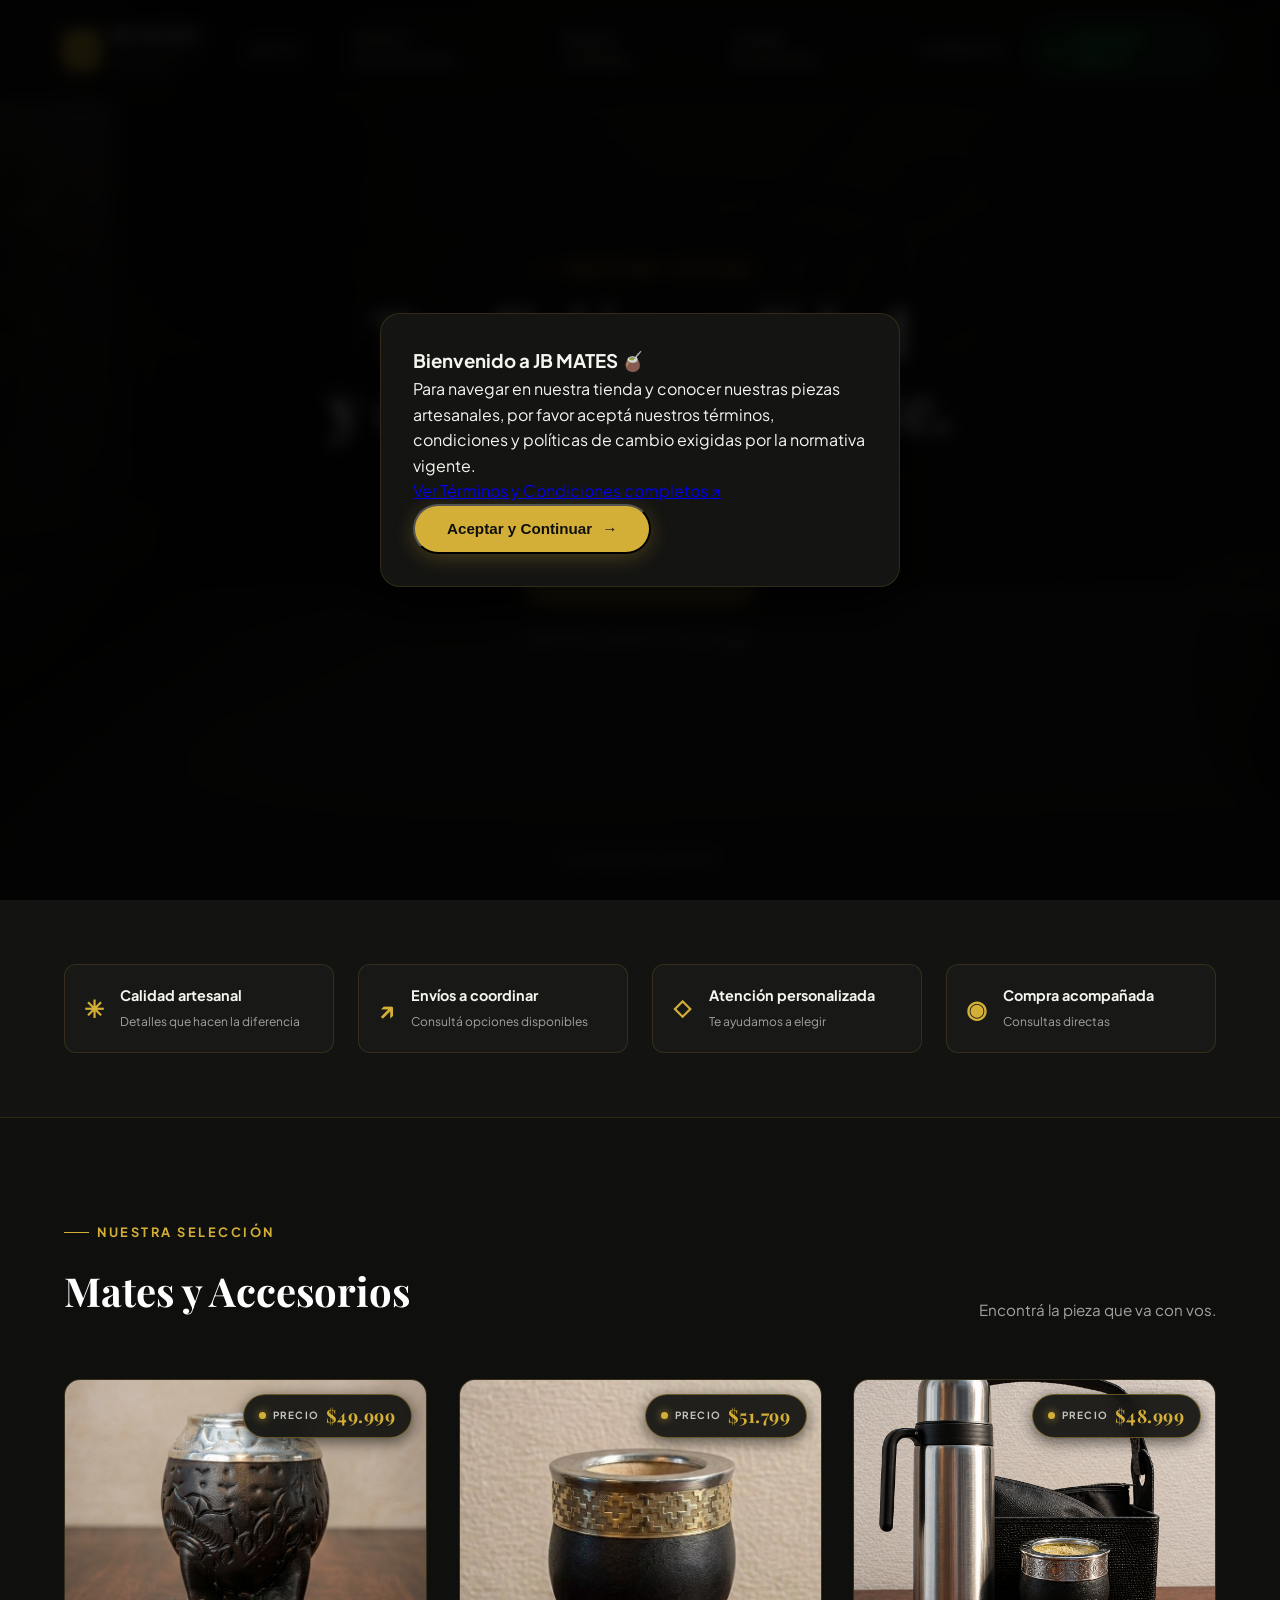
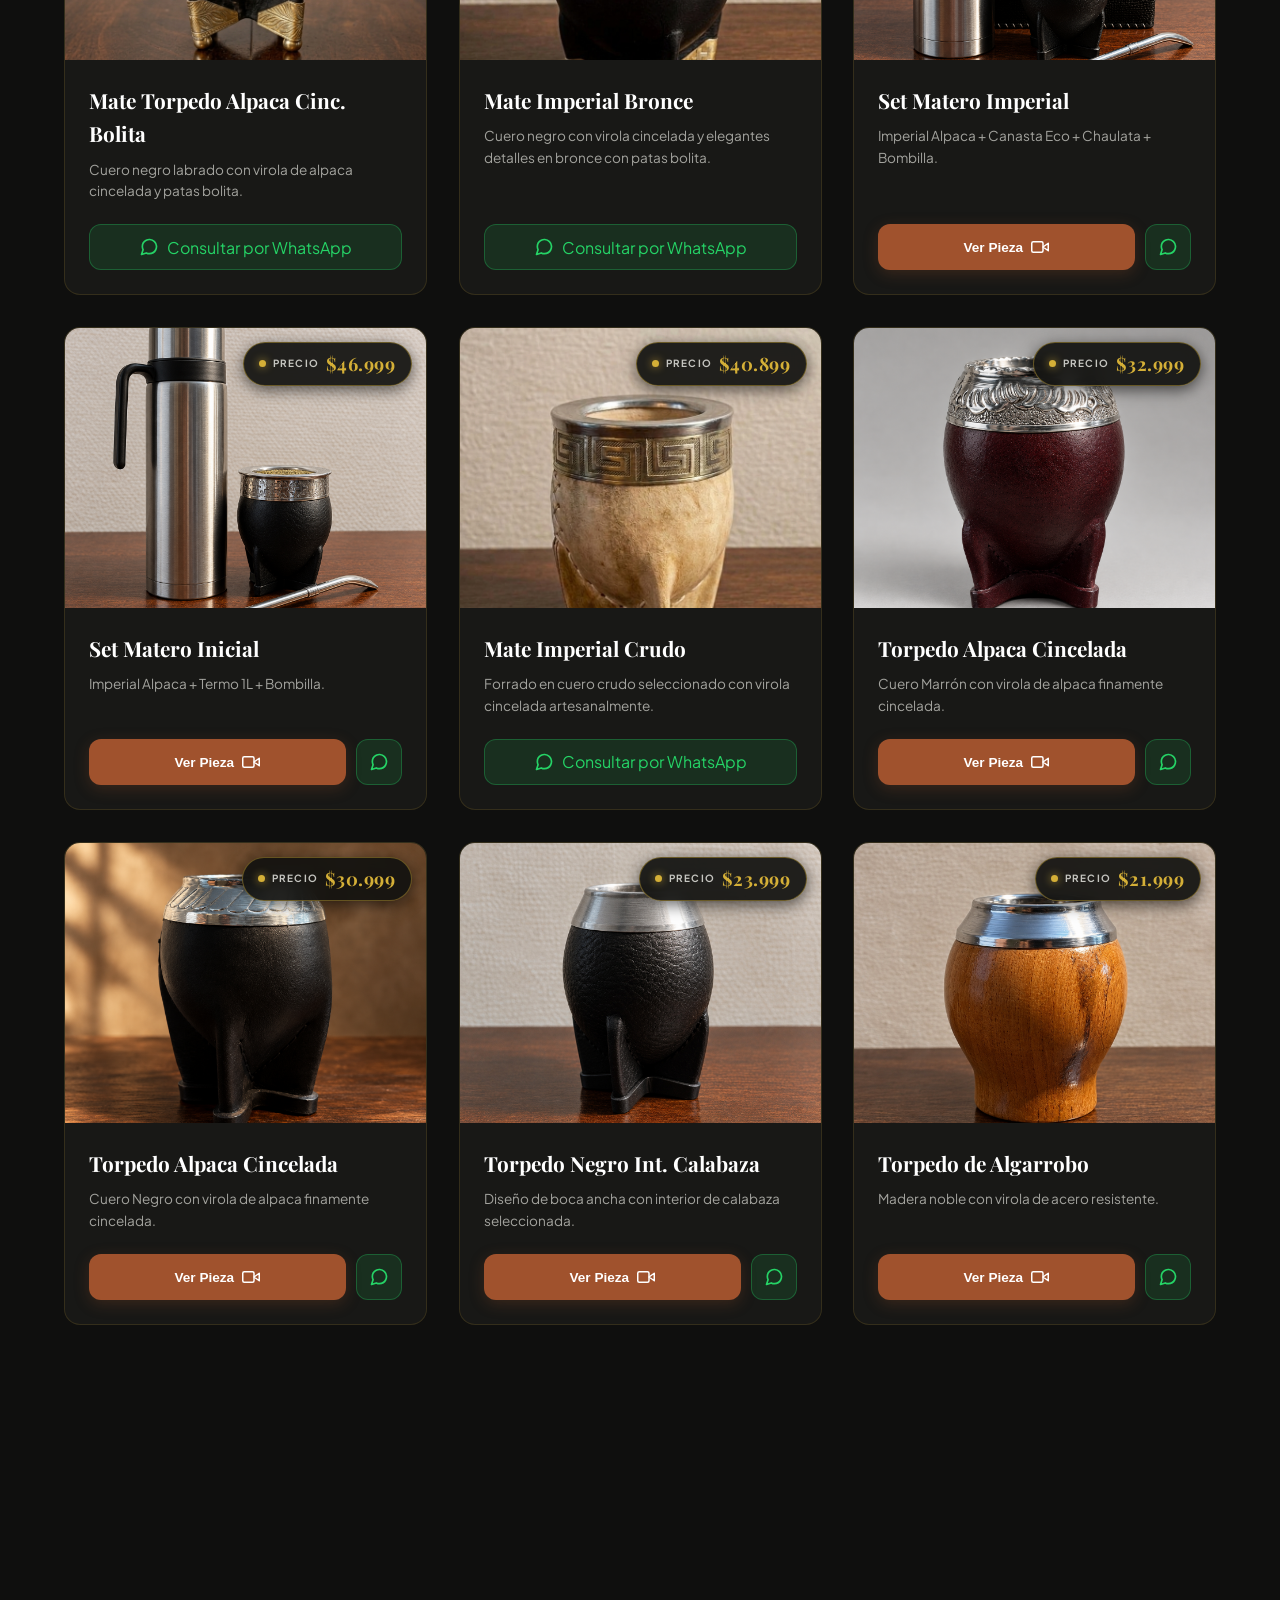
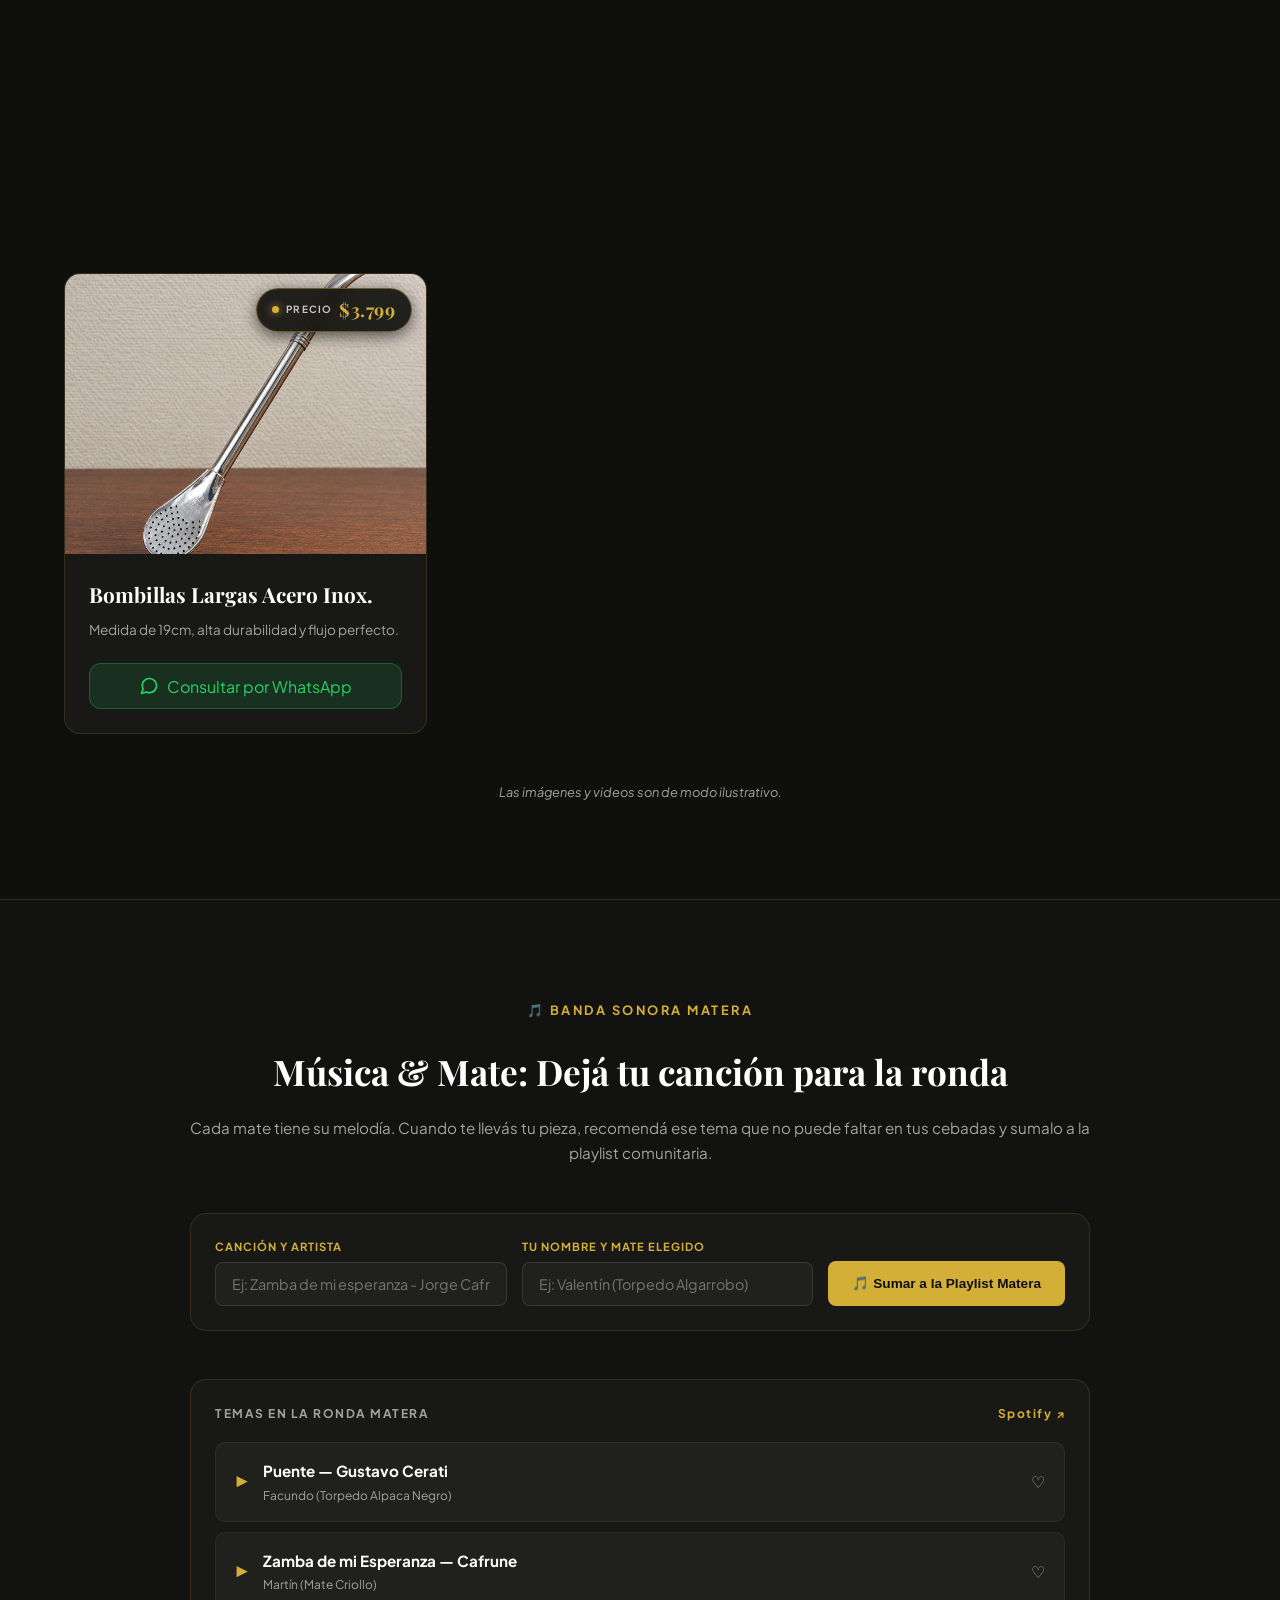
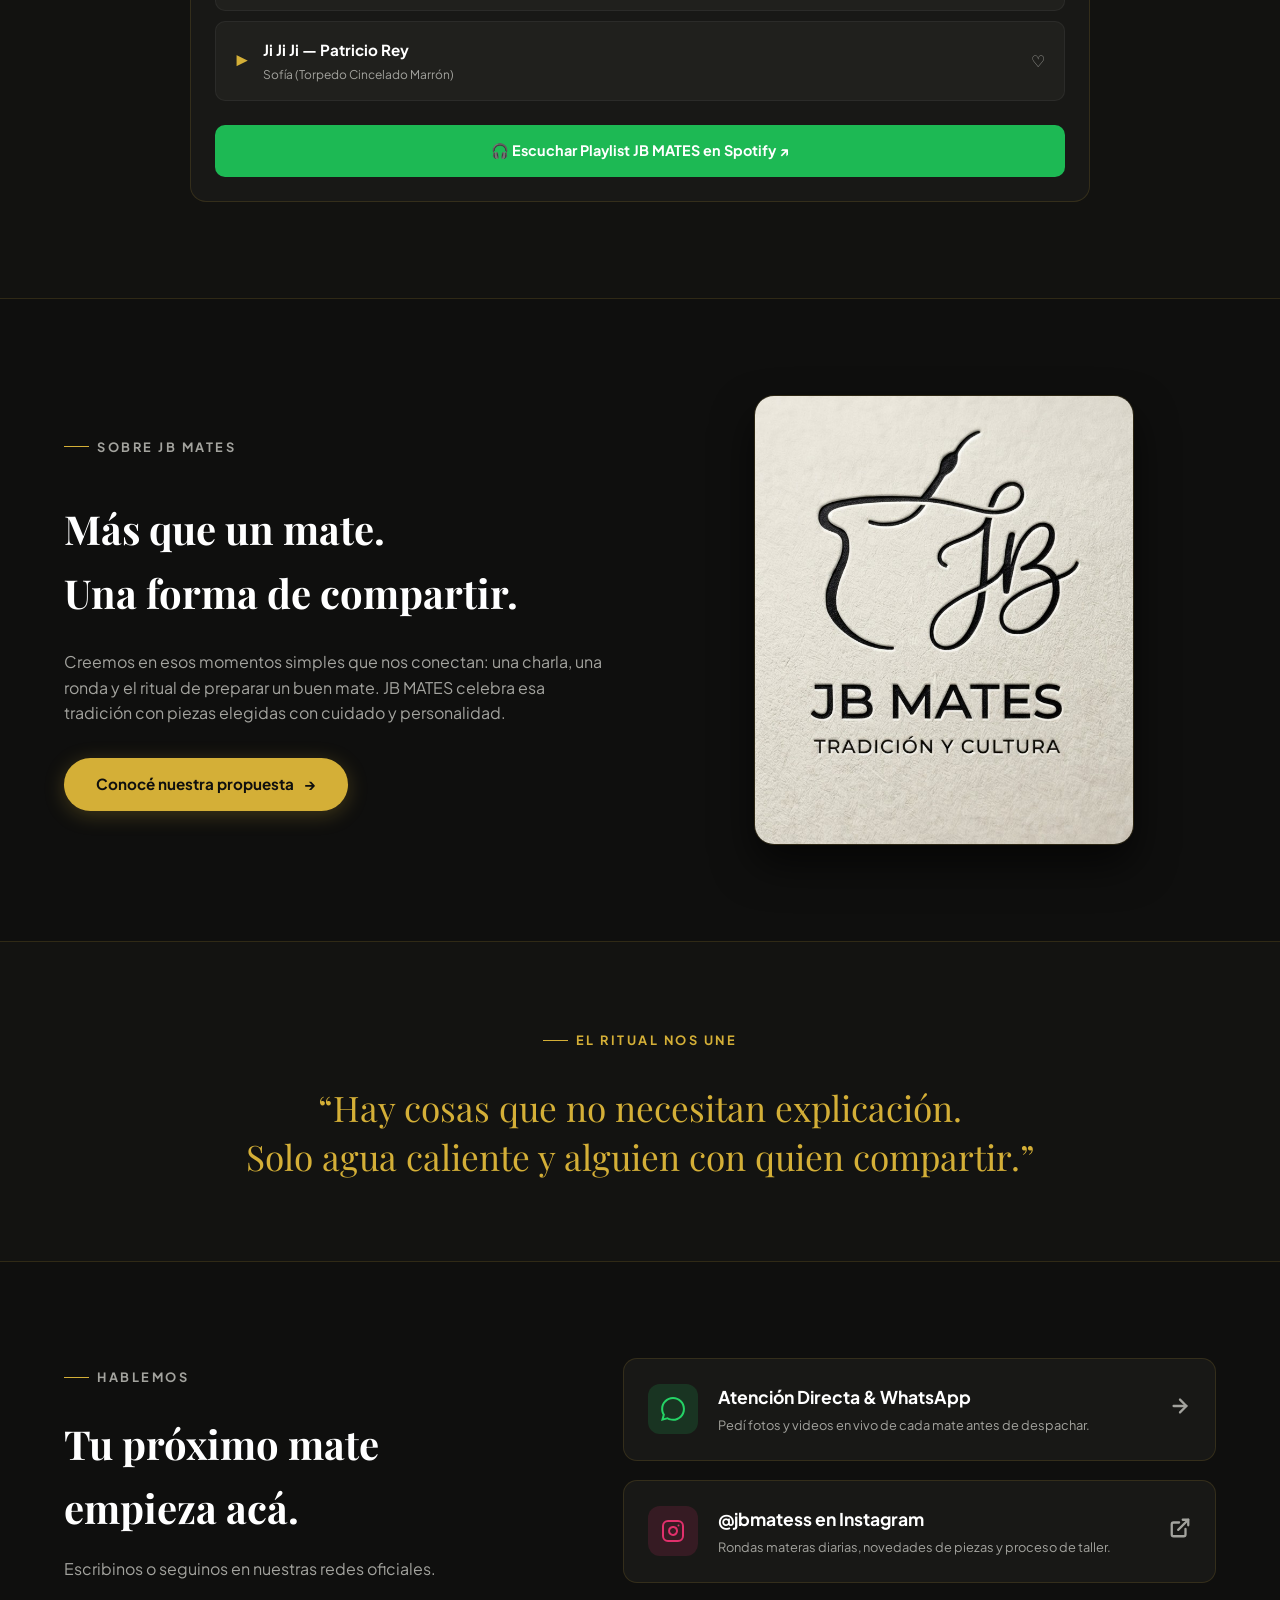
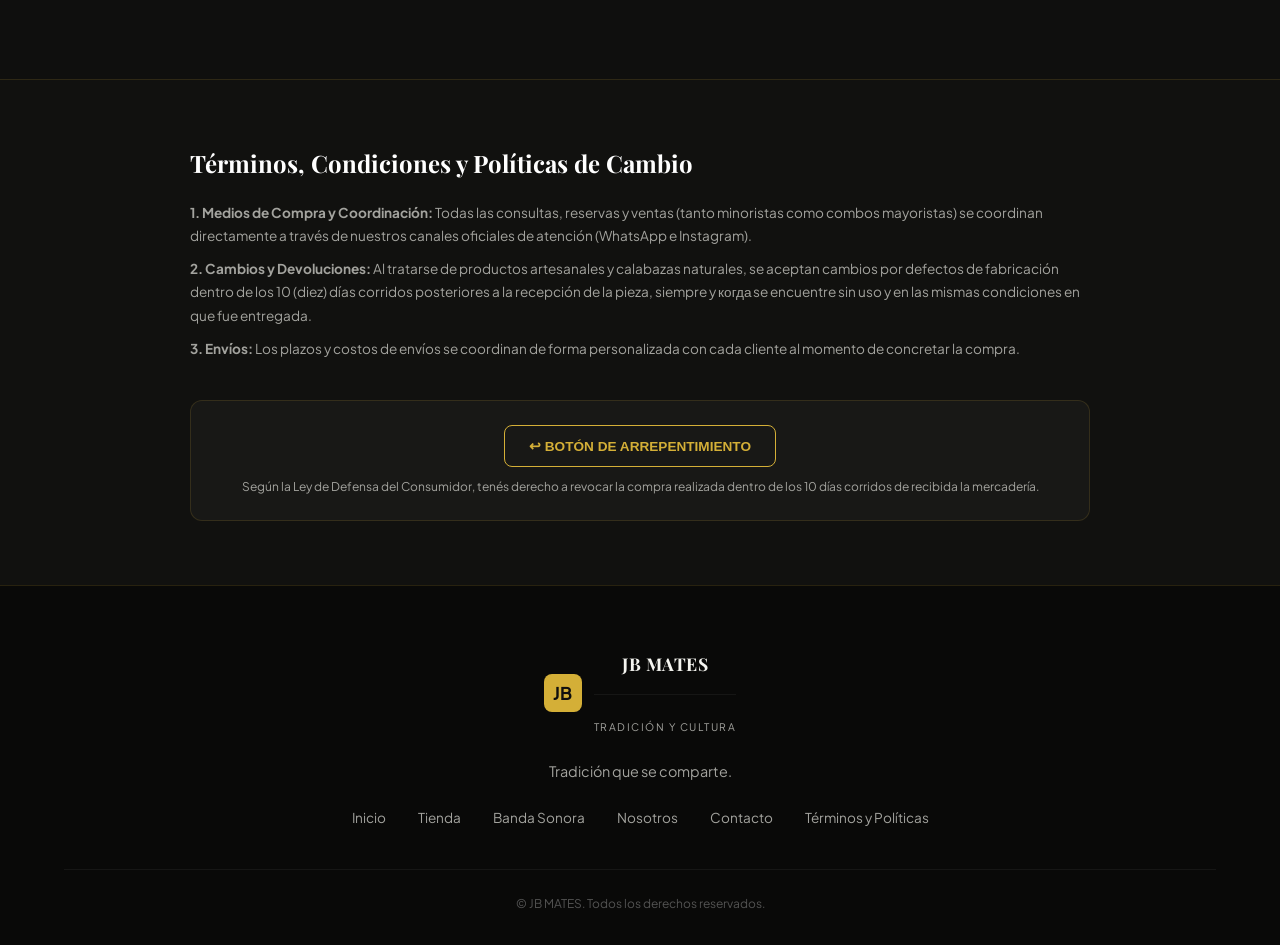
==== index.html @ 2e02fea5 "index.html" ====
<!DOCTYPE html>
<html lang="es">
<head>
  <meta charset="UTF-8">
  <meta name="viewport" content="width=device-width, initial-scale=1.0">
  <title>JB MATES | Tradición y Cultura</title>
  
  <!-- Fuentes Google -->
  <link rel="preconnect" href="https://fonts.googleapis.com">
  <link rel="preconnect" href="https://fonts.gstatic.com" crossorigin>
  <link href="https://fonts.googleapis.com/css2?family=Plus+Jakarta+Sans:wght@400;500;600;700&family=Playfair+Display:ital,wght@0,600;0,700;1,400&display=swap" rel="stylesheet">
  
  <!-- Estilos CSS -->
  <link rel="stylesheet" href="styles.css">
</head>
<body>

  <!-- POPUP DE TÉRMINOS Y CONDICIONES (PRIMERA VISITA) -->
  <div id="modalTerminosGlobal" class="terminos-overlay">
    <div class="terminos-modal-box">
      <h3>Bienvenido a JB MATES 🧉</h3>
      <p>Para navegar en nuestra tienda y conocer nuestras piezas artesanales, por favor aceptá nuestros términos, condiciones y políticas de cambio exigidas por la normativa vigente.</p>
      
      <div class="terminos-links-mini">
        <a href="#terminos" onclick="cerrarTerminosGlobal()">Ver Términos y Condiciones completos ↗</a>
      </div>

      <button type="button" class="btn-primary btn-aceptar-legal" onclick="aceptarTerminosGlobal()">
        Aceptar y Continuar <span>→</span>
      </button>
    </div>
  </div>

  <!-- Encabezado / Navegación Estilo Premium -->
  <header>
    <a href="#inicio" class="logo" aria-label="JB MATES, inicio">
      <span class="badge">JB</span>
      <span class="brand-info">
        <strong>JB MATES</strong>
        <small>TRADICIÓN Y CULTURA</small>
      </span>
    </a>
    
    <nav class="nav-menu">
      <a href="#inicio" class="nav-item">
        <span>INICIO</span>
        <svg class="bombilla-nav" viewBox="0 0 24 24" width="16" height="16" fill="none" stroke="currentColor" stroke-width="2" stroke-linecap="round" stroke-linejoin="round"><path d="M2 12h16"></path><path d="M18 9l3 3-3 3"></path><path d="M6 15c0 1.5 1 2.5 2.5 2.5h3c1.5 0 2.5-1 2.5-2.5V9H6v6z"></path></svg>
      </a>
      <a href="#tienda" class="nav-item">
        <span>MATES Y ACCESORIOS</span>
        <svg class="bombilla-nav" viewBox="0 0 24 24" width="16" height="16" fill="none" stroke="currentColor" stroke-width="2" stroke-linecap="round" stroke-linejoin="round"><path d="M2 12h16"></path><path d="M18 9l3 3-3 3"></path><path d="M6 15c0 1.5 1 2.5 2.5 2.5h3c1.5 0 2.5-1 2.5-2.5V9H6v6z"></path></svg>
      </a>
      <a href="#musica" class="nav-item">
        <span>BANDA SONORA</span>
        <svg class="bombilla-nav" viewBox="0 0 24 24" width="16" height="16" fill="none" stroke="currentColor" stroke-width="2" stroke-linecap="round" stroke-linejoin="round"><path d="M2 12h16"></path><path d="M18 9l3 3-3 3"></path><path d="M6 15c0 1.5 1 2.5 2.5 2.5h3c1.5 0 2.5-1 2.5-2.5V9H6v6z"></path></svg>
      </a>
      <a href="#nosotros" class="nav-item">
        <span>SOBRE NOSOTROS</span>
        <svg class="bombilla-nav" viewBox="0 0 24 24" width="16" height="16" fill="none" stroke="currentColor" stroke-width="2" stroke-linecap="round" stroke-linejoin="round"><path d="M2 12h16"></path><path d="M18 9l3 3-3 3"></path><path d="M6 15c0 1.5 1 2.5 2.5 2.5h3c1.5 0 2.5-1 2.5-2.5V9H6v6z"></path></svg>
      </a>
      <a href="#contacto" class="nav-item">
        <span>CONTACTO</span>
        <svg class="bombilla-nav" viewBox="0 0 24 24" width="16" height="16" fill="none" stroke="currentColor" stroke-width="2" stroke-linecap="round" stroke-linejoin="round"><path d="M2 12h16"></path><path d="M18 9l3 3-3 3"></path><path d="M6 15c0 1.5 1 2.5 2.5 2.5h3c1.5 0 2.5-1 2.5-2.5V9H6v6z"></path></svg>
      </a>
    </nav>
    
    <!-- Botón WhatsApp Directo en Header -->
    <a href="https://wa.me/5493547639421?text=Hola!%20Quiero%20consultar%20sobre%20los%20mates%20y%20accesorios" target="_blank" rel="noopener" class="btn-header-wsp">
      <svg width="18" height="18" viewBox="0 0 24 24" fill="currentColor"><path d="M.057 24l1.687-6.163c-1.041-1.804-1.588-3.849-1.587-5.946.003-6.556 5.338-11.891 11.893-11.891 3.181.001 6.167 1.24 8.413 3.488 2.245 2.248 3.481 5.236 3.48 8.414-.003 6.557-5.338 11.892-11.893 11.892-1.99-.001-3.951-.5-5.688-1.448l-6.305 1.654zm6.597-3.807c1.676.995 3.276 1.591 5.392 1.592 5.448 0 9.886-4.434 9.889-9.885.002-5.462-4.415-9.89-9.881-9.892-5.452 0-9.887 4.434-9.889 9.884-.001 2.225.651 3.891 1.746 5.634l-.999 3.648 3.742-.981z"/></svg>
      <span>WHATSAPP DIRECTO</span>
    </a>
  </header>

  <main>
    <!-- Seccion Hero -->
    <section id="inicio" class="hero">
      <div class="hero-bg-wrapper">
        <img src="hero-bg.jpg" alt="JB Mates artesanal" class="hero-img-hd" decoding="async">
      </div>
      <div class="hero-overlay" aria-hidden="true"></div>
      
      <div class="hero-content">
        <p class="tagline"><span></span> TRADICIÓN Y CULTURA</p>
        <h1>Tradición, calidad<br>y estilo en cada mate.</h1>
        <p class="description">Piezas con carácter, inspiradas en nuestras raíces y hechas para acompañar tus mejores momentos.</p>
        <div class="hero-buttons">
          <a href="#tienda" class="btn-primary">Descubrir productos <span>→</span></a>
        </div>
        <p class="sub-quote">Una pausa. Una tradición. Un mate.</p>
      </div>

      <a href="#tienda" class="scroll-indicator">
        <span></span> Deslizá para descubrir
      </a>
    </section>

    <!-- Beneficios -->
    <section class="benefits" aria-label="Beneficios">
      <article>
        <b>✳</b>
        <div>
          <strong>Calidad artesanal</strong>
          <small>Detalles que hacen la diferencia</small>
        </div>
      </article>
      <article>
        <b>↗</b>
        <div>
          <strong>Envíos a coordinar</strong>
          <small>Consultá opciones disponibles</small>
        </div>
      </article>
      <article>
        <b>◇</b>
        <div>
          <strong>Atención personalizada</strong>
          <small>Te ayudamos a elegir</small>
        </div>
      </article>
      <article>
        <b>◉</b>
        <div>
          <strong>Compra acompañada</strong>
          <small>Consultas directas</small>
        </div>
      </article>
    </section>

    <!-- Sección Tienda -->
    <section id="tienda" class="products-section">
      <div class="section-header">
        <div>
          <p class="tagline"><span></span> NUESTRA SELECCIÓN</p>
          <h2>Mates y Accesorios</h2>
        </div>
        <p class="subtitle">Encontrá la pieza que va con vos.</p>
      </div>

      <div class="product-grid">

        <!-- 1. MATE TORPEDO ALPACA CINC. BOLITA ($49.999) -->
        <article class="card">
          <div class="card-img-container">
            <img src="torpedo alpaca cinc bolita.jpg" alt="Mate Torpedo Alpaca Cinc. Bolita" loading="lazy">
            <div class="price-pill-badge">
              <span class="price-dot"></span>
              <span class="price-txt-lbl">PRECIO</span>
              <span class="price-txt-val">$49.999</span>
            </div>
          </div>
          <div class="card-body">
            <h3>Mate Torpedo Alpaca Cinc. Bolita</h3>
            <p>Cuero negro labrado con virola de alpaca cincelada y patas bolita.</p>
            <div class="product-actions">
              <a href="https://wa.me/5493547639421?text=Hola!%20Me%20interesa%20el%20Mate%20Torpedo%20Alpaca%20Cinc.%20Bolita" target="_blank" rel="noopener" class="btn-wsp-square btn-wsp-full" aria-label="Consultar por WhatsApp">
                <svg width="20" height="20" viewBox="0 0 24 24" fill="none" stroke="currentColor" stroke-width="2" stroke-linecap="round" stroke-linejoin="round" style="margin-right: 8px;"><path d="M21 11.5a8.38 8.38 0 0 1-.9 3.8 8.5 8.5 0 0 1-7.6 4.7 8.38 8.38 0 0 1-3.8-.9L3 21l1.9-5.7a8.38 8.38 0 0 1-.9-3.8 8.5 8.5 0 0 1 4.7-7.6 8.38 8.38 0 0 1 3.8-.9h.5a8.48 8.48 0 0 1 8 8v.5z"></path></svg>
                <span>Consultar por WhatsApp</span>
              </a>
            </div>
          </div>
        </article>

        <!-- 2. MATE IMPERIAL BRONCE ($51.799) -->
        <article class="card">
          <div class="card-img-container">
            <img src="imperial bronce bolita.jpg" alt="Mate Imperial Bronce" loading="lazy">
            <div class="price-pill-badge">
              <span class="price-dot"></span>
              <span class="price-txt-lbl">PRECIO</span>
              <span class="price-txt-val">$51.799</span>
            </div>
          </div>
          <div class="card-body">
            <h3>Mate Imperial Bronce</h3>
            <p>Cuero negro con virola cincelada y elegantes detalles en bronce con patas bolita.</p>
            <div class="product-actions">
              <a href="https://wa.me/5493547639421?text=Hola!%20Me%20interesa%20el%20Mate%20Imperial%20Bronce" target="_blank" rel="noopener" class="btn-wsp-square btn-wsp-full" aria-label="Consultar por WhatsApp">
                <svg width="20" height="20" viewBox="0 0 24 24" fill="none" stroke="currentColor" stroke-width="2" stroke-linecap="round" stroke-linejoin="round" style="margin-right: 8px;"><path d="M21 11.5a8.38 8.38 0 0 1-.9 3.8 8.5 8.5 0 0 1-7.6 4.7 8.38 8.38 0 0 1-3.8-.9L3 21l1.9-5.7a8.38 8.38 0 0 1-.9-3.8 8.5 8.5 0 0 1 4.7-7.6 8.38 8.38 0 0 1 3.8-.9h.5a8.48 8.48 0 0 1 8 8v.5z"></path></svg>
                <span>Consultar por WhatsApp</span>
              </a>
            </div>
          </div>
        </article>

        <!-- 3. SET MATERO IMPERIAL ($48.999) -->
        <article class="card">
          <div class="card-img-container">
            <img src="combo imperial.png" alt="Set Matero Imperial" loading="lazy">
            <div class="price-pill-badge">
              <span class="price-dot"></span>
              <span class="price-txt-lbl">PRECIO</span>
              <span class="price-txt-val">$48.999</span>
            </div>
          </div>
          <div class="card-body">
            <h3>Set Matero Imperial</h3>
            <p>Imperial Alpaca + Canasta Eco + Chaulata + Bombilla.</p>
            <div class="product-actions">
              <button type="button" class="btn-ver-pieza" onclick="abrirModalDetalle('Set Matero Imperial', 'imperial comn.mp4', 'Set Matero Imperial', 'Termo Acero Inox 1L: Doble capa térmica con manija.|Mate Imperial: Virola de alpaca cincelada a mano con base 4 patas.|Canasta Matera: Cuero ecológico negro reforzado con costuras dobles.|Chaulata + Bombilla: Yerbera técnica impermeable + Pico de Loro alpaca.', '59000', '48.999', '10.001')">
                <span>Ver Pieza</span>
                <svg width="18" height="18" viewBox="0 0 24 24" fill="none" stroke="currentColor" stroke-width="2" stroke-linecap="round" stroke-linejoin="round"><polygon points="23 7 16 12 23 17 23 7"></polygon><rect x="1" y="5" width="15" height="14" rx="2" ry="2"></rect></svg>
              </button>
              <a href="https://wa.me/5493547639421?text=Hola!%20Me%20interesa%20el%20Set%20Matero%20Imperial" target="_blank" rel="noopener" class="btn-wsp-square" aria-label="Consultar por WhatsApp">
                <svg width="20" height="20" viewBox="0 0 24 24" fill="none" stroke="currentColor" stroke-width="2" stroke-linecap="round" stroke-linejoin="round"><path d="M21 11.5a8.38 8.38 0 0 1-.9 3.8 8.5 8.5 0 0 1-7.6 4.7 8.38 8.38 0 0 1-3.8-.9L3 21l1.9-5.7a8.38 8.38 0 0 1-.9-3.8 8.5 8.5 0 0 1 4.7-7.6 8.38 8.38 0 0 1 3.8-.9h.5a8.48 8.48 0 0 1 8 8v.5z"></path></svg>
              </a>
            </div>
          </div>
        </article>

        <!-- 4. SET MATERO INICIAL ($46.999) -->
        <article class="card">
          <div class="card-img-container">
            <img src="combo base.png" alt="Set Matero Inicial" loading="lazy">
            <div class="price-pill-badge">
              <span class="price-dot"></span>
              <span class="price-txt-lbl">PRECIO</span>
              <span class="price-txt-val">$46.999</span>
            </div>
          </div>
          <div class="card-body">
            <h3>Set Matero Inicial</h3>
            <p>Imperial Alpaca + Termo 1L + Bombilla.</p>
            <div class="product-actions">
              <button type="button" class="btn-ver-pieza" onclick="abrirModalDetalle('Set Matero Inicial', 'imperial base.mp4', 'Set Matero Inicial', 'Termo Acero Inox 1L: Doble capa térmica con manija.|Mate Imperial: Virola de alpaca con base reforzada.|Bombilla: Pico de Loro de acero inoxidable.', '55000', '46.999', '8.001')">
                <span>Ver Pieza</span>
                <svg width="18" height="18" viewBox="0 0 24 24" fill="none" stroke="currentColor" stroke-width="2" stroke-linecap="round" stroke-linejoin="round"><polygon points="23 7 16 12 23 17 23 7"></polygon><rect x="1" y="5" width="15" height="14" rx="2" ry="2"></rect></svg>
              </button>
              <a href="https://wa.me/5493547639421?text=Hola!%20Me%20interesa%20el%20Set%20Matero%20Inicial" target="_blank" rel="noopener" class="btn-wsp-square" aria-label="Consultar por WhatsApp">
                <svg width="20" height="20" viewBox="0 0 24 24" fill="none" stroke="currentColor" stroke-width="2" stroke-linecap="round" stroke-linejoin="round"><path d="M21 11.5a8.38 8.38 0 0 1-.9 3.8 8.5 8.5 0 0 1-7.6 4.7 8.38 8.38 0 0 1-3.8-.9L3 21l1.9-5.7a8.38 8.38 0 0 1-.9-3.8 8.5 8.5 0 0 1 4.7-7.6 8.38 8.38 0 0 1 3.8-.9h.5a8.48 8.48 0 0 1 8 8v.5z"></path></svg>
              </a>
            </div>
          </div>
        </article>

        <!-- 5. MATE IMPERIAL CRUDO ($40.899) -->
        <article class="card">
          <div class="card-img-container">
            <img src="imperial crudo.jpg" alt="Mate Imperial Crudo" loading="lazy">
            <div class="price-pill-badge">
              <span class="price-dot"></span>
              <span class="price-txt-lbl">PRECIO</span>
              <span class="price-txt-val">$40.899</span>
            </div>
          </div>
          <div class="card-body">
            <h3>Mate Imperial Crudo</h3>
            <p>Forrado en cuero crudo seleccionado con virola cincelada artesanalmente.</p>
            <div class="product-actions">
              <a href="https://wa.me/5493547639421?text=Hola!%20Me%20interesa%20el%20Mate%20Imperial%20Crudo" target="_blank" rel="noopener" class="btn-wsp-square btn-wsp-full" aria-label="Consultar por WhatsApp">
                <svg width="20" height="20" viewBox="0 0 24 24" fill="none" stroke="currentColor" stroke-width="2" stroke-linecap="round" stroke-linejoin="round" style="margin-right: 8px;"><path d="M21 11.5a8.38 8.38 0 0 1-.9 3.8 8.5 8.5 0 0 1-7.6 4.7 8.38 8.38 0 0 1-3.8-.9L3 21l1.9-5.7a8.38 8.38 0 0 1-.9-3.8 8.5 8.5 0 0 1 4.7-7.6 8.38 8.38 0 0 1 3.8-.9h.5a8.48 8.48 0 0 1 8 8v.5z"></path></svg>
                <span>Consultar por WhatsApp</span>
              </a>
            </div>
          </div>
        </article>

        <!-- 6. TORPEDO ALPACA CINCELADA MARRON ($32.999) -->
        <article class="card">
          <div class="card-img-container">
            <img src="borravino cincelado.png" alt="Torpedo Alpaca Cincelada Marron" loading="lazy">
            <div class="price-pill-badge">
              <span class="price-dot"></span>
              <span class="price-txt-lbl">PRECIO</span>
              <span class="price-txt-val">$32.999</span>
            </div>
          </div>
          <div class="card-body">
            <h3>Torpedo Alpaca Cincelada</h3>
            <p>Cuero Marrón con virola de alpaca finamente cincelada.</p>
            <div class="product-actions">
              <button type="button" class="btn-ver-pieza" onclick="abrirModalDetalle('Torpedo Alpaca Cincelada Marron', 'borravino alpaca cincelada.mp4', 'Torpedo Alpaca Cincelada Marrón', 'Mate Torpedo: Calabaza gruesa seleccionada.|Virola de Alpaca: Cincelada a mano.|Cuero: Forrado vacuno en tono marrón clásico.', '38000', '32.999', '5.001')">
                <span>Ver Pieza</span>
                <svg width="18" height="18" viewBox="0 0 24 24" fill="none" stroke="currentColor" stroke-width="2" stroke-linecap="round" stroke-linejoin="round"><polygon points="23 7 16 12 23 17 23 7"></polygon><rect x="1" y="5" width="15" height="14" rx="2" ry="2"></rect></svg>
              </button>
              <a href="https://wa.me/5493547639421?text=Hola!%20Me%20interesa%20el%20Torpedo%20Alpaca%20Cincelada%20Marron" target="_blank" rel="noopener" class="btn-wsp-square" aria-label="Consultar por WhatsApp">
                <svg width="20" height="20" viewBox="0 0 24 24" fill="none" stroke="currentColor" stroke-width="2" stroke-linecap="round" stroke-linejoin="round"><path d="M21 11.5a8.38 8.38 0 0 1-.9 3.8 8.5 8.5 0 0 1-7.6 4.7 8.38 8.38 0 0 1-3.8-.9L3 21l1.9-5.7a8.38 8.38 0 0 1-.9-3.8 8.5 8.5 0 0 1 4.7-7.6 8.38 8.38 0 0 1 3.8-.9h.5a8.48 8.48 0 0 1 8 8v.5z"></path></svg>
              </a>
            </div>
          </div>
        </article>

        <!-- 7. TORPEDO ALPACA CINCELADA NEGRO ($30.999) -->
        <article class="card">
          <div class="card-img-container">
            <img src="torpedo alpaca cincelada.png" alt="Torpedo Alpaca Cincelada Negro" loading="lazy">
            <div class="price-pill-badge">
              <span class="price-dot"></span>
              <span class="price-txt-lbl">PRECIO</span>
              <span class="price-txt-val">$30.999</span>
            </div>
          </div>
          <div class="card-body">
            <h3>Torpedo Alpaca Cincelada</h3>
            <p>Cuero Negro con virola de alpaca finamente cincelada.</p>
            <div class="product-actions">
              <button type="button" class="btn-ver-pieza" onclick="abrirModalDetalle('Torpedo Alpaca Cincelada', 'torpedo alpaca cincelada.mp4', 'Torpedo Alpaca Cincelada Negro', 'Mate Torpedo: Calabaza gruesa seleccionada.|Virola de Alpaca: Cincelada a mano con diseños exclusivos.|Cuero: Forrado vacuno de primera calidad.', '36000', '30.999', '5.001')">
                <span>Ver Pieza</span>
                <svg width="18" height="18" viewBox="0 0 24 24" fill="none" stroke="currentColor" stroke-width="2" stroke-linecap="round" stroke-linejoin="round"><polygon points="23 7 16 12 23 17 23 7"></polygon><rect x="1" y="5" width="15" height="14" rx="2" ry="2"></rect></svg>
              </button>
              <a href="https://wa.me/5493547639421?text=Hola!%20Me%20interesa%20el%20Torpedo%20Alpaca%20Cincelada%20Negro" target="_blank" rel="noopener" class="btn-wsp-square" aria-label="Consultar por WhatsApp">
                <svg width="20" height="20" viewBox="0 0 24 24" fill="none" stroke="currentColor" stroke-width="2" stroke-linecap="round" stroke-linejoin="round"><path d="M21 11.5a8.38 8.38 0 0 1-.9 3.8 8.5 8.5 0 0 1-7.6 4.7 8.38 8.38 0 0 1-3.8-.9L3 21l1.9-5.7a8.38 8.38 0 0 1-.9-3.8 8.5 8.5 0 0 1 4.7-7.6 8.38 8.38 0 0 1 3.8-.9h.5a8.48 8.48 0 0 1 8 8v.5z"></path></svg>
              </a>
            </div>
          </div>
        </article>

        <!-- 8. TORPEDO NEGRO INT CALABAZA ($23.999) -->
        <article class="card">
          <div class="card-img-container">
            <img src="torpedo negro cal.png" alt="Torpedo Negro Int Calabaza" loading="lazy">
            <div class="price-pill-badge">
              <span class="price-dot"></span>
              <span class="price-txt-lbl">PRECIO</span>
              <span class="price-txt-val">$23.999</span>
            </div>
          </div>
          <div class="card-body">
            <h3>Torpedo Negro Int. Calabaza</h3>
            <p>Diseño de boca ancha con interior de calabaza seleccionada.</p>
            <div class="product-actions">
              <button type="button" class="btn-ver-pieza" onclick="abrirModalDetalle('Torpedo Negro Int. Calabaza', 'torpedo negro.mp4', 'Torpedo Negro Int. Calabaza', 'Mate Torpedo: Calabaza gruesa natural.|Virola: Acero pulido de alta resistencia.|Cuero: Negro texturado.', '29000', '23.999', '5.001')">
                <span>Ver Pieza</span>
                <svg width="18" height="18" viewBox="0 0 24 24" fill="none" stroke="currentColor" stroke-width="2" stroke-linecap="round" stroke-linejoin="round"><polygon points="23 7 16 12 23 17 23 7"></polygon><rect x="1" y="5" width="15" height="14" rx="2" ry="2"></rect></svg>
              </button>
              <a href="https://wa.me/5493547639421?text=Hola!%20Me%20interesa%20el%20Torpedo%20Negro%20Int.%20Calabaza" target="_blank" rel="noopener" class="btn-wsp-square" aria-label="Consultar por WhatsApp">
                <svg width="20" height="20" viewBox="0 0 24 24" fill="none" stroke="currentColor" stroke-width="2" stroke-linecap="round" stroke-linejoin="round"><path d="M21 11.5a8.38 8.38 0 0 1-.9 3.8 8.5 8.5 0 0 1-7.6 4.7 8.38 8.38 0 0 1-3.8-.9L3 21l1.9-5.7a8.38 8.38 0 0 1-.9-3.8 8.5 8.5 0 0 1 4.7-7.6 8.38 8.38 0 0 1 3.8-.9h.5a8.48 8.48 0 0 1 8 8v.5z"></path></svg>
              </a>
            </div>
          </div>
        </article>

        <!-- 9. TORPEDO DE ALGARROBO ($21.999) -->
        <article class="card">
          <div class="card-img-container">
            <img src="torpedo algarrobo.png" alt="Torpedo de Algarrobo" loading="lazy">
            <div class="price-pill-badge">
              <span class="price-dot"></span>
              <span class="price-txt-lbl">PRECIO</span>
              <span class="price-txt-val">$21.999</span>
            </div>
          </div>
          <div class="card-body">
            <h3>Torpedo de Algarrobo</h3>
            <p>Madera noble con virola de acero resistente.</p>
            <div class="product-actions">
              <button type="button" class="btn-ver-pieza" onclick="abrirModalDetalle('Torpedo de Algarrobo', 'torpedo algarrobo.mp4', 'Torpedo de Algarrobo', 'Madera Noble: Algarrobo estacionado.|Virola: Acero inoxidable reforzado.|Durabilidad: Indestructible y de fácil curado.', '26000', '21.999', '4.001')">
                <span>Ver Pieza</span>
                <svg width="18" height="18" viewBox="0 0 24 24" fill="none" stroke="currentColor" stroke-width="2" stroke-linecap="round" stroke-linejoin="round"><polygon points="23 7 16 12 23 17 23 7"></polygon><rect x="1" y="5" width="15" height="14" rx="2" ry="2"></rect></svg>
              </button>
              <a href="https://wa.me/5493547639421?text=Hola!%20Me%20interesa%20el%20Torpedo%20de%20Algarrobo" target="_blank" rel="noopener" class="btn-wsp-square" aria-label="Consultar por WhatsApp">
                <svg width="20" height="20" viewBox="0 0 24 24" fill="none" stroke="currentColor" stroke-width="2" stroke-linecap="round" stroke-linejoin="round"><path d="M21 11.5a8.38 8.38 0 0 1-.9 3.8 8.5 8.5 0 0 1-7.6 4.7 8.38 8.38 0 0 1-3.8-.9L3 21l1.9-5.7a8.38 8.38 0 0 1-.9-3.8 8.5 8.5 0 0 1 4.7-7.6 8.38 8.38 0 0 1 3.8-.9h.5a8.48 8.48 0 0 1 8 8v.5z"></path></svg>
              </a>
            </div>
          </div>
        </article>

        <!-- 10. CANASTA MATERA FULL CROCO ($15.999) -->
        <article class="card">
          <div class="card-img-container">
           <img src="canasta crocco.jpg" alt="Canasta Matera Full Croco" loading="lazy">
            <div class="price-pill-badge">
              <span class="price-dot"></span>
              <span class="price-txt-lbl">PRECIO</span>
              <span class="price-txt-val">$15.999</span>
            </div>
          </div>
          <div class="card-body">
            <h3>Canasta Matera Full Croco</h3>
            <p>Cuero ecológico con textura croco y costuras reforzadas.</p>
            <div class="product-actions">
              <a href="https://wa.me/5493547639421?text=Hola!%20Me%20interesa%20la%20Canasta%20Matera%20Full%20Croco" target="_blank" rel="noopener" class="btn-wsp-square btn-wsp-full" aria-label="Consultar por WhatsApp">
                <svg width="20" height="20" viewBox="0 0 24 24" fill="none" stroke="currentColor" stroke-width="2" stroke-linecap="round" stroke-linejoin="round" style="margin-right: 8px;"><path d="M21 11.5a8.38 8.38 0 0 1-.9 3.8 8.5 8.5 0 0 1-7.6 4.7 8.38 8.38 0 0 1-3.8-.9L3 21l1.9-5.7a8.38 8.38 0 0 1-.9-3.8 8.5 8.5 0 0 1 4.7-7.6 8.38 8.38 0 0 1 3.8-.9h.5a8.48 8.48 0 0 1 8 8v.5z"></path></svg>
                <span>Consultar por WhatsApp</span>
              </a>
            </div>
          </div>
        </article>

        <!-- 11. MATE CRIOLLO ($13.999) -->
        <article class="card">
          <div class="card-img-container">
            <img src="criollo.png" alt="Mate Criollo" loading="lazy">
            <div class="price-pill-badge">
              <span class="price-dot"></span>
              <span class="price-txt-lbl">PRECIO</span>
              <span class="price-txt-val">$13.999</span>
            </div>
          </div>
          <div class="card-body">
            <h3>Mate Criollo</h3>
            <p>Diseño tradicional con base Sol de Mayo.</p>
            <div class="product-actions">
              <a href="https://wa.me/5493547639421?text=Hola!%20Me%20interesa%20el%20Mate%20Criollo" target="_blank" rel="noopener" class="btn-wsp-square btn-wsp-full" aria-label="Consultar por WhatsApp">
                <svg width="20" height="20" viewBox="0 0 24 24" fill="none" stroke="currentColor" stroke-width="2" stroke-linecap="round" stroke-linejoin="round" style="margin-right: 8px;"><path d="M21 11.5a8.38 8.38 0 0 1-.9 3.8 8.5 8.5 0 0 1-7.6 4.7 8.38 8.38 0 0 1-3.8-.9L3 21l1.9-5.7a8.38 8.38 0 0 1-.9-3.8 8.5 8.5 0 0 1 4.7-7.6 8.38 8.38 0 0 1 3.8-.9h.5a8.48 8.48 0 0 1 8 8v.5z"></path></svg>
                <span>Consultar por WhatsApp</span>
              </a>
            </div>
          </div>
        </article>

        <!-- 12. CHAULATA DE TELA X2 ($6.999) -->
        <article class="card">
          <div class="card-img-container">
            <img src="yerbera y azu.png" alt="Chaulata de Tela x2" loading="lazy">
            <div class="price-pill-badge">
              <span class="price-dot"></span>
              <span class="price-txt-lbl">PRECIO</span>
              <span class="price-txt-val">$6.999</span>
            </div>
          </div>
          <div class="card-body">
            <h3>Chaulata de Tela x2</h3>
            <p>Set de Yerbero y Azucarero en tela resistente.</p>
            <div class="product-actions">
              <a href="https://wa.me/5493547639421?text=Hola!%20Me%20interesa%20la%20Chaulata%20de%20Tela%20x2" target="_blank" rel="noopener" class="btn-wsp-square btn-wsp-full" aria-label="Consultar por WhatsApp">
                <svg width="20" height="20" viewBox="0 0 24 24" fill="none" stroke="currentColor" stroke-width="2" stroke-linecap="round" stroke-linejoin="round" style="margin-right: 8px;"><path d="M21 11.5a8.38 8.38 0 0 1-.9 3.8 8.5 8.5 0 0 1-7.6 4.7 8.38 8.38 0 0 1-3.8-.9L3 21l1.9-5.7a8.38 8.38 0 0 1-.9-3.8 8.5 8.5 0 0 1 4.7-7.6 8.38 8.38 0 0 1 3.8-.9h.5a8.48 8.48 0 0 1 8 8v.5z"></path></svg>
                <span>Consultar por WhatsApp</span>
              </a>
            </div>
          </div>
        </article>

        <!-- 13. BOMBILLAS LARGAS ACERO INOXIDABLE ($3.799) -->
        <article class="card">
          <div class="card-img-container">
            <img src="bombilla.png" alt="Bombillas Largas Acero Inoxidable" loading="lazy">
            <div class="price-pill-badge">
              <span class="price-dot"></span>
              <span class="price-txt-lbl">PRECIO</span>
              <span class="price-txt-val">$3.799</span>
            </div>
          </div>
          <div class="card-body">
            <h3>Bombillas Largas Acero Inox.</h3>
            <p>Medida de 19cm, alta durabilidad y flujo perfecto.</p>
            <div class="product-actions">
              <a href="https://wa.me/5493547639421?text=Hola!%20Me%20interesan%20las%20Bombillas%20Largas%20Acero%20Inoxidable" target="_blank" rel="noopener" class="btn-wsp-square btn-wsp-full" aria-label="Consultar por WhatsApp">
                <svg width="20" height="20" viewBox="0 0 24 24" fill="none" stroke="currentColor" stroke-width="2" stroke-linecap="round" stroke-linejoin="round" style="margin-right: 8px;"><path d="M21 11.5a8.38 8.38 0 0 1-.9 3.8 8.5 8.5 0 0 1-7.6 4.7 8.38 8.38 0 0 1-3.8-.9L3 21l1.9-5.7a8.38 8.38 0 0 1-.9-3.8 8.5 8.5 0 0 1 4.7-7.6 8.38 8.38 0 0 1 3.8-.9h.5a8.48 8.48 0 0 1 8 8v.5z"></path></svg>
                <span>Consultar por WhatsApp</span>
              </a>
            </div>
          </div>
        </article>

      </div>
      <p class="disclaimer">Las imágenes y videos son de modo ilustrativo.</p>
    </section>

    <!-- SECCIÓN: MÚSICA & MATE -->
    <section id="musica" class="music-section">
      <div class="music-container">
        <div class="music-header">
          <p class="tagline">🎵 BANDA SONORA MATERA</p>
          <h2>Música & Mate: Dejá tu canción para la ronda</h2>
          <p class="music-desc">Cada mate tiene su melodía. Cuando te llevás tu pieza, recomendá ese tema que no puede faltar en tus cebadas y sumalo a la playlist comunitaria.</p>
        </div>

        <div class="music-form-box">
          <div class="input-group">
            <label>CANCIÓN Y ARTISTA</label>
            <input type="text" id="inputCancion" placeholder="Ej: Zamba de mi esperanza - Jorge Cafrune">
          </div>
          <div class="input-group">
            <label>TU NOMBRE Y MATE ELEGIDO</label>
            <input type="text" id="inputNombre" placeholder="Ej: Valentín (Torpedo Algarrobo)">
          </div>
          <button type="button" class="btn-sumar-musica" onclick="enviarCancionWsp()">
            🎵 Sumar a la Playlist Matera
          </button>
        </div>

        <div class="music-list-wrapper">
          <div class="music-list-header">
            <span>TEMAS EN LA RONDA MATERA</span>
            <a href="https://open.spotify.com/playlist/4fx0xrpNf5E94l4F2cbNip" target="_blank" rel="noopener" class="spotify-link-top">Spotify ↗</a>
          </div>

          <div class="playlist-items">
            <div class="playlist-card">
              <div class="play-icon">▶</div>
              <div class="song-info">
                <h4>Puente — Gustavo Cerati</h4>
                <p>Facundo (Torpedo Alpaca Negro)</p>
              </div>
              <div class="heart-icon">♡</div>
            </div>

            <div class="playlist-card">
              <div class="play-icon">▶</div>
              <div class="song-info">
                <h4>Zamba de mi Esperanza — Cafrune</h4>
                <p>Martín (Mate Criollo)</p>
              </div>
              <div class="heart-icon">♡</div>
            </div>

            <div class="playlist-card">
              <div class="play-icon">▶</div>
              <div class="song-info">
                <h4>Ji Ji Ji — Patricio Rey</h4>
                <p>Sofía (Torpedo Cincelado Marrón)</p>
              </div>
              <div class="heart-icon">♡</div>
            </div>
          </div>

          <a href="https://open.spotify.com/playlist/4fx0xrpNf5E94l4F2cbNip" target="_blank" rel="noopener" class="btn-spotify-bottom">
            🎧 Escuchar Playlist JB MATES en Spotify ↗
          </a>
        </div>
      </div>
    </section>

    <!-- Sección Nosotros -->
    <section id="nosotros" class="about-section">
      <div class="about-content">
        <p class="tagline"><span></span> SOBRE JB MATES</p>
        <h2>Más que un mate.<br>Una forma de compartir.</h2>
        <p>Creemos en esos momentos simples que nos conectan: una charla, una ronda y el ritual de preparar un buen mate. JB MATES celebra esa tradición con piezas elegidas con cuidado y personalidad.</p>
        <a href="#contacto" class="btn-primary">Conocé nuestra propuesta <span>→</span></a>
      </div>
      <div class="about-logo-wrapper">
        <img src="logo.jpg" alt="JB Mates Logo" class="about-logo-img">
      </div>
    </section>

    <!-- Cita / Banner -->
    <section class="quote-section">
      <p class="tagline"><span></span> EL RITUAL NOS UNE</p>
      <blockquote>“Hay cosas que no necesitan explicación.<br>Solo agua caliente y alguien con quien compartir.”</blockquote>
    </section>

    <!-- Contacto Estilo Tarjetas -->
    <section id="contacto" class="contact-section">
      <div class="contact-info">
        <p class="tagline"><span></span> HABLEMOS</p>
        <h2>Tu próximo mate<br>empieza acá.</h2>
        <p>Escribinos o seguinos en nuestras redes oficiales.</p>
      </div>

      <div class="contact-cards-container">
        <!-- Tarjeta WhatsApp -->
        <a href="https://wa.me/5493547639421" target="_blank" rel="noopener" class="contact-card card-wsp">
          <div class="card-icon icon-wsp">
            <svg width="24" height="24" viewBox="0 0 24 24" fill="currentColor">
              <path d="M.057 24l1.687-6.163c-1.041-1.804-1.588-3.849-1.587-5.946.003-6.556 5.338-11.891 11.893-11.891 3.181.001 6.167 1.24 8.413 3.488 2.245 2.248 3.481 5.236 3.48 8.414-.003 6.557-5.338 11.892-11.893 11.892-1.99-.001-3.951-.5-5.688-1.448l-6.305 1.654zm6.597-3.807c1.676.995 3.276 1.591 5.392 1.592 5.448 0 9.886-4.434 9.889-9.885.002-5.462-4.415-9.89-9.881-9.892-5.452 0-9.887 4.434-9.889 9.884-.001 2.225.651 3.891 1.746 5.634l-.999 3.648 3.742-.981z"/>
            </svg>
          </div>
          <div class="card-content">
            <h3>Atención Directa & WhatsApp</h3>
            <p>Pedí fotos y videos en vivo de cada mate antes de despachar.</p>
          </div>
          <div class="card-arrow arrow-wsp">
            <svg width="22" height="22" viewBox="0 0 24 24" fill="none" stroke="currentColor" stroke-width="2.5" stroke-linecap="round" stroke-linejoin="round">
              <line x1="5" y1="12" x2="19" y2="12"></line>
              <polyline points="12 5 19 12 12 19"></polyline>
            </svg>
          </div>
        </a>

        <!-- Tarjeta Instagram -->
        <a href="https://www.instagram.com/jbmatess?vrfl=YXVzYnFsdXhkdmVl&utm_source=qr" target="_blank" rel="noopener" class="contact-card card-ig">
          <div class="card-icon icon-ig">
            <svg width="24" height="24" viewBox="0 0 24 24" fill="none" stroke="currentColor" stroke-width="2" stroke-linecap="round" stroke-linejoin="round">
              <rect x="2" y="2" width="20" height="20" rx="5" ry="5"></rect>
              <path d="M16 11.37A4 4 0 1 1 12.63 8 4 4 0 0 1 16 11.37z"></path>
              <line x1="17.5" y1="6.5" x2="17.51" y2="6.5"></line>
            </svg>
          </div>
          <div class="card-content">
            <h3>@jbmatess en Instagram</h3>
            <p>Rondas materas diarias, novedades de piezas y proceso de taller.</p>
          </div>
          <div class="card-arrow arrow-ig">
            <svg width="22" height="22" viewBox="0 0 24 24" fill="none" stroke="currentColor" stroke-width="2.5" stroke-linecap="round" stroke-linejoin="round">
              <path d="M18 13v6a2 2 0 0 1-2 2H5a2 2 0 0 1-2-2V8a2 2 0 0 1 2-2h6"></path>
              <polyline points="15 3 21 3 21 9"></polyline>
              <line x1="10" y1="14" x2="21" y2="3"></line>
            </svg>
          </div>
        </a>
      </div>
    </section>

    <!-- SECCIÓN: TÉRMINOS Y CONDICIONES Y BOTÓN DE ARREPENTIMIENTO -->
    <section id="terminos" class="terms-section">
      <div class="terms-container">
        <h3>Términos, Condiciones y Políticas de Cambio</h3>
        <div class="terms-content">
          <p><strong>1. Medios de Compra y Coordinación:</strong> Todas las consultas, reservas y ventas (tanto minoristas como combos mayoristas) se coordinan directamente a través de nuestros canales oficiales de atención (WhatsApp e Instagram).</p>
          <p><strong>2. Cambios y Devoluciones:</strong> Al tratarse de productos artesanales y calabazas naturales, se aceptan cambios por defectos de fabricación dentro de los 10 (diez) días corridos posteriores a la recepción de la pieza, siempre y когда se encuentre sin uso y en las mismas condiciones en que fue entregada.</p>
          <p><strong>3. Envíos:</strong> Los plazos y costos de envíos se coordinan de forma personalizada con cada cliente al momento de concretar la compra.</p>
        </div>

        <!-- BOTÓN DE ARREPENTIMIENTO -->
        <div class="arrepentimiento-wrapper">
          <button type="button" class="btn-arrepentimiento" onclick="abrirModalArrepentimiento()">
            ↩ BOTÓN DE ARREPENTIMIENTO
          </button>
          <p class="arrepentimiento-info">Según la Ley de Defensa del Consumidor, tenés derecho a revocar la compra realizada dentro de los 10 días corridos de recibida la mercadería.</p>
        </div>
      </div>
    </section>
  </main>

  <!-- Pie de página -->
  <footer>
    <a href="#inicio" class="logo">
      <span class="badge">JB</span>
      <span class="brand-info">
        <strong>JB MATES</strong>
        <small>TRADICIÓN Y CULTURA</small>
      </span>
    </a>
    <p>Tradición que se comparte.</p>
    <nav>
      <a href="#inicio">Inicio</a>
      <a href="#tienda">Tienda</a>
      <a href="#musica">Banda Sonora</a>
      <a href="#nosotros">Nosotros</a>
      <a href="#contacto">Contacto</a>
      <a href="#terminos">Términos y Políticas</a>
    </nav>
    <small>© JB MATES. Todos los derechos reservados.</small>
  </footer>

  <!-- MODAL DE DETALLE DE PRODUCTO CON REPRODUCTOR DE VIDEO AUTOMÁTICO -->
  <div id="modalDetalle" class="modal-overlay">
    <div class="modal-content-detalle">
      <button type="button" class="modal-close" onclick="cerrarModalDetalle()">✕</button>
      
      <!-- Título del Producto -->
      <h3 id="detTitulo" class="det-titulo">Set Matero...</h3>

      <!-- Reproductores de Video de la Pieza -->
      <div id="detVideoContainer" class="det-video-container">
        <video id="detVideoPlayer" controls autoplay muted loop playsinline webkit-playsinline>
          <source id="detVideoSource" src="" type="video/mp4">
          Tu navegador no soporta reproducción de video.
        </video>
      </div>

      <!-- Caja de Piezas Incluidas -->
      <div class="det-piezas-box">
        <p class="det-piezas-header">✓ PIEZAS PREMIUM INCLUIDAS EN EL KIT:</p>
        <div id="detListaPiezas" class="det-lista-piezas">
          <!-- Se inyecta dinámicamente -->
        </div>
      </div>

      <!-- Caja de Precio y Ahorro -->
      <div class="det-precio-box">
        <div class="det-precio-left">
          <span id="detPvpRegular" class="det-pvp-regular">$59.000</span>
          <span class="det-pvp-label">PVP REGULAR</span>
        </div>
        <div class="det-precio-center">
          <span id="detPrecioFinal" class="det-precio-final">$48.999</span>
          <span class="det-moneda">ARS</span>
        </div>
        <div class="det-precio-right">
          <span class="det-ahorro-label">AHORRÁS</span>
          <span id="detAhorroMonto" class="det-ahorro-monto">$10.001</span>
        </div>
      </div>

      <!-- Botón WhatsApp -->
      <a id="detWspBtn" href="#" target="_blank" rel="noopener" class="btn-det-whatsapp">
        <span class="wsp-text-main">
          <svg width="20" height="20" viewBox="0 0 24 24" fill="currentColor"><path d="M.057 24l1.687-6.163c-1.041-1.804-1.588-3.849-1.587-5.946.003-6.556 5.338-11.891 11.893-11.891 3.181.001 6.167 1.24 8.413 3.488 2.245 2.248 3.481 5.236 3.48 8.414-.003 6.557-5.338 11.892-11.893 11.892-1.99-.001-3.951-.5-5.688-1.448l-6.305 1.654zm6.597-3.807c1.676.995 3.276 1.591 5.392 1.592 5.448 0 9.886-4.434 9.889-9.885.002-5.462-4.415-9.89-9.881-9.892-5.452 0-9.887 4.434-9.889 9.884-.001 2.225.651 3.891 1.746 5.634l-.999 3.648 3.742-.981z"/></svg>
          Consultar / Pedir por WhatsApp
        </span>
        <span class="wsp-badge-directo">Directo ❯</span>
      </a>
    </div>
  </div>

  <!-- MODAL DE BOTÓN DE ARREPENTIMIENTO -->
  <div id="modalArrepentimiento" class="modal-overlay">
    <div class="modal-content">
      <button type="button" class="modal-close" onclick="cerrarModalArrepentimiento()">✕</button>
      <h3 style="color: var(--gold);">Solicitar Arrepentimiento de Compra</h3>
      <p style="font-size: 0.85rem; color: var(--text-muted); margin-bottom: 15px;">Ingresá tus datos para que un representante coordine la revocación de tu pedido según la normativa vigente.</p>
      
      <div class="input-group" style="margin-bottom: 12px;">
        <label>N° DE PEDIDO O DNI DE COMPRA</label>
        <input type="text" id="arrPedido" placeholder="Ej: Pedido #1234 / DNI">
      </div>
      <div class="input-group" style="margin-bottom: 20px;">
        <label>TELÉFONO O EMAIL</label>
        <input type="text" id="arrContacto" placeholder="Ej: 351 1234567">
      </div>

      <button type="button" class="btn-primary" style="width: 100%; text-align: center; border: none; cursor: pointer;" onclick="enviarArrepentimientoWsp()">
        Enviar Solicitud de Arrepentimiento <span>→</span>
      </button>
    </div>
  </div>

  <!-- SCRIPTS -->
  <script>
    window.addEventListener('DOMContentLoaded', () => {
      const aceptoLegal = localStorage.getItem('jb_mates_terminos_aceptados');
      if (!aceptoLegal) {
        document.getElementById('modalTerminosGlobal').classList.add('mostrar');
      }

      // Animación de aparición progresiva (Scroll Reveal)
      const cards = document.querySelectorAll(".card");
      const observerOptions = {
        root: null,
        rootMargin: "0px 0px -100px 0px",
        threshold: 0.05
      };

      const observerCallback = (entries, observer) => {
        entries.forEach(entry => {
          if (entry.isIntersecting) {
            entry.target.classList.add("visible");
            observer.unobserve(entry.target);
          }
        });
      };

      const observer = new IntersectionObserver(observerCallback, observerOptions);
      cards.forEach(card => {
        observer.observe(card);
      });
    });

    function aceptarTerminosGlobal() {
      localStorage.setItem('jb_mates_terminos_aceptados', 'true');
      document.getElementById('modalTerminosGlobal').classList.remove('mostrar');
    }

    function cerrarTerminosGlobal() {
      localStorage.setItem('jb_mates_terminos_aceptados', 'true');
      document.getElementById('modalTerminosGlobal').classList.remove('mostrar');
    }

    function abrirModalDetalle(nombreProd, urlVideo, tituloLargo, piezasStr, pvpReg, precioFin, ahorro) {
      document.getElementById('detTitulo').innerText = tituloLargo;
      document.getElementById('detPvpRegular').innerText = `$${pvpReg}`;
      document.getElementById('detPrecioFinal').innerText = `$${precioFin}`;
      document.getElementById('detAhorroMonto').innerText = `$${ahorro}`;

      // Generar lista de piezas
      const listaContainer = document.getElementById('detListaPiezas');
      listaContainer.innerHTML = '';
      const items = piezasStr.split('|');
      items.forEach(item => {
        const partes = item.split(':');
        const div = document.createElement('div');
        div.className = 'det-pieza-item';
        div.innerHTML = `
          <span class="det-pieza-bullet">❖</span>
          <div class="det-pieza-text">
            <strong>${partes[0]}:</strong> ${partes[1] || ''}
          </div>
        `;
        listaContainer.appendChild(div);
      });

      // Cargar y reproducir el video de la pieza
      const player = document.getElementById('detVideoPlayer');
      const source = document.getElementById('detVideoSource');
      source.src = urlVideo;
      player.load();
      player.play().catch(err => console.log("Autoplay prevenidos:", err));

      // Enlace de WhatsApp
      const wspBtn = document.getElementById('detWspBtn');
      const mensaje = encodeURIComponent(`Hola! Me interesa consultar y pedir el ${nombreProd} ($${precioFin}). ¿Hay stock disponible?`);
      wspBtn.href = `https://wa.me/5493547639421?text=${mensaje}`;

      document.getElementById('modalDetalle').classList.add('active');
    }

    function cerrarModalDetalle() {
      const modal = document.getElementById('modalDetalle');
      const player = document.getElementById('detVideoPlayer');
      player.pause();
      modal.classList.remove('active');
    }

    function abrirModalArrepentimiento() {
      document.getElementById('modalArrepentimiento').classList.add('active');
    }

    function cerrarModalArrepentimiento() {
      document.getElementById('modalArrepentimiento').classList.remove('active');
    }

    function enviarArrepentimientoWsp() {
      const pedido = document.getElementById('arrPedido').value.trim();
      const contacto = document.getElementById('arrContacto').value.trim();

      if (!pedido || !contacto) {
        alert("Por favor completa el número de pedido/DNI y tu contacto.");
        return;
      }

      const mensaje = encodeURIComponent(`Hola JB MATES, solicito formalmente el arrepentimiento/cancelación de mi compra.\n\nDatos:\n- Pedido/DNI: ${pedido}\n- Contacto: ${contacto}`);
      window.open(`https://wa.me/5493547639421?text=${mensaje}`, '_blank');
      cerrarModalArrepentimiento();
    }

    function enviarCancionWsp() {
      const cancion = document.getElementById('inputCancion').value.trim();
      const nombre = document.getElementById('inputNombre').value.trim();

      if (!cancion || !nombre) {
        alert("Por favor completa ambos campos para sumar tu tema a la ronda.");
        return;
      }

      const texto = `Hola! Quiero sumar esta canción a la Playlist Matera de JB MATES:\n🎵 Tema: ${cancion}\n👤 De: ${nombre}`;
      const url = `https://wa.me/5493547639421?text=${encodeURIComponent(texto)}`;
      window.open(url, '_blank');
    }
  </script>
</body>
</html>
---- styles.css ----
/* ==========================================================================
   JB MATES - Estilos Generales y Variables
   ================================================================---------- */
:root {
  --bg-dark: #0f0f0e;
  --bg-card: #181816;
  --bg-card-hover: #21211e;
  --gold: #d4af37;
  --gold-hover: #e6c555;
  --accent-rust: #a0522d;
  --accent-rust-hover: #b86036;
  --whatsapp: #25d366;
  --whatsapp-hover: #20ba5a;
  --text-main: #f5f5f0;
  --text-muted: #a3a39e;
  --border-color: rgba(212, 175, 55, 0.15);
  --font-heading: 'Playfair Display', serif;
  --font-sans: 'Plus Jakarta Sans', sans-serif;
  --transition: all 0.3s cubic-bezier(0.4, 0, 0.2, 1);
}

* {
  margin: 0;
  padding: 0;
  box-sizing: border-box;
  scroll-behavior: smooth;
}

body {
  background-color: var(--bg-dark);
  color: var(--text-main);
  font-family: var(--font-sans);
  overflow-x: hidden;
  line-height: 1.6;
}

/* ==========================================================================
   Encabezado / Navegación
   ================================================================---------- */
header {
  position: fixed;
  top: 0;
  left: 0;
  width: 100%;
  display: flex;
  justify-content: space-between;
  align-items: center;
  padding: 1.2rem 5%;
  background: rgba(15, 15, 14, 0.85);
  backdrop-filter: blur(12px);
  border-bottom: 1px solid var(--border-color);
  z-index: 1000;
}

.logo {
  display: flex;
  align-items: center;
  gap: 12px;
  text-decoration: none;
  color: var(--text-main);
}

.logo .badge {
  background: var(--gold);
  color: var(--bg-dark);
  font-weight: 700;
  width: 38px;
  height: 38px;
  display: flex;
  align-items: center;
  justify-content: center;
  border-radius: 8px;
  font-size: 1.1rem;
}

.brand-info {
  display: flex;
  flex-direction: column;
}

.brand-info strong {
  font-family: var(--font-heading);
  font-size: 1.1rem;
  letter-spacing: 0.5px;
}

.brand-info small {
  font-size: 0.65rem;
  color: var(--text-muted);
  letter-spacing: 1.5px;
}

.nav-menu {
  display: flex;
  gap: 2rem;
}

.nav-item {
  position: relative;
  text-decoration: none;
  color: var(--text-muted);
  font-size: 0.85rem;
  font-weight: 600;
  letter-spacing: 1px;
  transition: var(--transition);
  display: flex;
  align-items: center;
  gap: 6px;
}

.nav-item:hover {
  color: var(--gold);
}

.bombilla-nav {
  opacity: 0;
  transform: translateY(4px);
  transition: var(--transition);
  color: var(--gold);
}

.nav-item:hover .bombilla-nav {
  opacity: 1;
  transform: translateY(0);
}

.btn-header-wsp {
  display: flex;
  align-items: center;
  gap: 8px;
  background: rgba(37, 211, 102, 0.12);
  color: var(--whatsapp);
  padding: 0.6rem 1.2rem;
  border-radius: 50px;
  text-decoration: none;
  font-size: 0.8rem;
  font-weight: 700;
  border: 1px solid rgba(37, 211, 102, 0.25);
  transition: var(--transition);
}

.btn-header-wsp:hover {
  background: var(--whatsapp);
  color: #fff;
  box-shadow: 0 4px 15px rgba(37, 211, 102, 0.3);
}

/* ==========================================================================
   Sección Hero
   ================================================================---------- */
.hero {
  position: relative;
  height: 100vh;
  display: flex;
  align-items: center;
  justify-content: center;
  text-align: center;
  padding: 0 1rem;
}

.hero-bg-wrapper {
  position: absolute;
  top: 0;
  left: 0;
  width: 100%;
  height: 100%;
  z-index: 1;
}

.hero-img-hd {
  width: 100%;
  height: 100%;
  object-fit: cover;
  filter: brightness(0.45);
}

.hero-overlay {
  position: absolute;
  top: 0;
  left: 0;
  width: 100%;
  height: 100%;
  background: linear-gradient(180deg, rgba(15,15,14,0.4) 0%, rgba(15,15,14,0.9) 100%);
  z-index: 2;
}

.hero-content {
  position: relative;
  z-index: 3;
  max-width: 800px;
}

.tagline {
  font-size: 0.8rem;
  letter-spacing: 2.5px;
  color: var(--gold);
  margin-bottom: 1rem;
  font-weight: 700;
  display: inline-flex;
  align-items: center;
  gap: 8px;
}

.tagline span {
  width: 25px;
  height: 1px;
  background: var(--gold);
}

.hero h1 {
  font-family: var(--font-heading);
  font-size: clamp(2.5rem, 5vw, 4.5rem);
  line-height: 1.15;
  margin-bottom: 1.2rem;
  color: #fff;
}

.hero .description {
  font-size: 1.05rem;
  color: var(--text-muted);
  max-width: 600px;
  margin: 0 auto 2rem auto;
}

.btn-primary {
  display: inline-flex;
  align-items: center;
  gap: 10px;
  background: var(--gold);
  color: var(--bg-dark);
  padding: 0.9rem 2rem;
  border-radius: 50px;
  text-decoration: none;
  font-weight: 700;
  font-size: 0.95rem;
  transition: var(--transition);
  box-shadow: 0 4px 20px rgba(212, 175, 55, 0.25);
}

.btn-primary:hover {
  background: var(--gold-hover);
  transform: translateY(-2px);
  box-shadow: 0 6px 25px rgba(212, 175, 55, 0.4);
}

.sub-quote {
  margin-top: 1.5rem;
  font-family: var(--font-heading);
  font-style: italic;
  font-size: 0.95rem;
  color: var(--text-muted);
}

.scroll-indicator {
  position: absolute;
  bottom: 2rem;
  left: 50%;
  transform: translateX(-50%);
  z-index: 3;
  color: var(--text-muted);
  text-decoration: none;
  font-size: 0.75rem;
  letter-spacing: 1.5px;
  display: flex;
  flex-direction: column;
  align-items: center;
  gap: 6px;
  animation: bounce 2s infinite;
}

@keyframes bounce {
  0%, 20%, 50%, 80%, 100% { transform: translate(-50%, 0); }
  40% { transform: translate(-50%, -8px); }
  60% { transform: translate(-50%, -4px); }
}

/* ==========================================================================
   Beneficios
   ================================================================---------- */
.benefits {
  display: grid;
  grid-template-columns: repeat(auto-fit, minmax(220px, 1fr));
  gap: 1.5rem;
  padding: 4rem 5%;
  background: #131311;
  border-bottom: 1px solid var(--border-color);
}

.benefits article {
  display: flex;
  align-items: center;
  gap: 1rem;
  padding: 1.2rem;
  background: var(--bg-card);
  border-radius: 12px;
  border: 1px solid var(--border-color);
}

.benefits b {
  font-size: 1.5rem;
  color: var(--gold);
}

.benefits strong {
  display: block;
  font-size: 0.9rem;
  color: var(--text-main);
}

.benefits small {
  font-size: 0.75rem;
  color: var(--text-muted);
}

/* ==========================================================================
   Sección Tienda y Tarjetas de Productos
   ================================================================---------- */
.products-section {
  padding: 6rem 5%;
}

.section-header {
  display: flex;
  justify-content: space-between;
  align-items: flex-end;
  margin-bottom: 3.5rem;
  flex-wrap: wrap;
  gap: 1rem;
}

.section-header h2 {
  font-family: var(--font-heading);
  font-size: 2.5rem;
  color: #fff;
}

.section-header .subtitle {
  color: var(--text-muted);
  font-size: 0.95rem;
}

.product-grid {
  display: grid;
  grid-template-columns: repeat(auto-fill, minmax(280px, 1fr));
  gap: 2rem;
}

.card {
  background: var(--bg-card);
  border: 1px solid var(--border-color);
  border-radius: 16px;
  overflow: hidden;
  display: flex;
  flex-direction: column;
  transition: transform 0.4s ease, border-color 0.3s ease, box-shadow 0.3s ease;
  
  opacity: 0;
  transform: translateY(20px);
  transition: opacity 1.2s cubic-bezier(0.25, 1, 0.5, 1), transform 1.2s cubic-bezier(0.25, 1, 0.5, 1);
  will-change: opacity, transform;
}

.card.visible {
  opacity: 1;
  transform: translateY(0);
}

.card:hover {
  transform: translateY(-5px);
  border-color: rgba(212, 175, 55, 0.4);
  box-shadow: 0 10px 30px rgba(0,0,0,0.5);
}

.card-img-container {
  position: relative;
  height: 280px;
  background: #20201d;
  overflow: hidden;
}

.card-img-container img {
  width: 100%;
  height: 100%;
  object-fit: cover;
  transition: var(--transition);
}

.card:hover .card-img-container img {
  transform: scale(1.04);
}

/* INSIGNIA DE PRECIO ELEGANTE (ARRIBA DERECHA) */
.price-pill-badge {
  position: absolute;
  top: 14px;
  right: 14px;
  background: rgba(18, 18, 16, 0.92);
  border: 1px solid rgba(212, 175, 55, 0.4);
  backdrop-filter: blur(8px);
  padding: 0.38rem 0.95rem;
  border-radius: 50px;
  display: flex;
  align-items: center;
  gap: 7px;
  box-shadow: 0 4px 15px rgba(0, 0, 0, 0.6);
  z-index: 10;
}

.price-dot {
  width: 7px;
  height: 7px;
  background-color: var(--gold);
  border-radius: 50%;
  display: inline-block;
  box-shadow: 0 0 8px rgba(212, 175, 55, 0.8);
}

.price-txt-lbl {
  font-size: 0.62rem;
  letter-spacing: 1.2px;
  color: #c5c5c0;
  font-weight: 700;
  font-family: var(--font-sans);
  text-transform: uppercase;
}

.price-txt-val {
  font-family: var(--font-heading);
  font-size: 1.15rem;
  color: var(--gold);
  font-weight: 700;
  letter-spacing: 0.5px;
}

.card-body {
  padding: 1.5rem;
  display: flex;
  flex-direction: column;
  flex-grow: 1;
}

.card-body h3 {
  font-family: var(--font-heading);
  font-size: 1.3rem;
  margin-bottom: 0.5rem;
  color: #fff;
}

.card-body p {
  font-size: 0.85rem;
  color: var(--text-muted);
  margin-bottom: 1.4rem;
  flex-grow: 1;
}

/* BOTONES ABAJO (VER PIEZA Y WHATSAPP) */
.product-actions {
  display: flex;
  gap: 10px;
  align-items: center;
}

/* Botón "Ver Pieza" estilo pastilla marrón/óxido */
.btn-ver-pieza {
  display: flex;
  align-items: center;
  justify-content: center;
  gap: 8px;
  background: var(--accent-rust);
  color: #fff;
  border: none;
  flex-grow: 1;
  height: 46px;
  border-radius: 12px;
  font-weight: 700;
  font-size: 0.85rem;
  cursor: pointer;
  transition: var(--transition);
  text-decoration: none;
  box-shadow: 0 4px 15px rgba(160, 82, 45, 0.25);
}

.btn-ver-pieza:hover {
  background: var(--accent-rust-hover);
  transform: translateY(-2px);
  box-shadow: 0 6px 20px rgba(160, 82, 45, 0.4);
}

/* Botón cuadrado de WhatsApp */
.btn-wsp-square {
  background: rgba(37, 211, 102, 0.12);
  color: var(--whatsapp);
  border: 1px solid rgba(37, 211, 102, 0.3);
  width: 46px;
  height: 46px;
  border-radius: 12px;
  display: flex;
  align-items: center;
  justify-content: center;
  transition: var(--transition);
  text-decoration: none;
  flex-shrink: 0;
}

.btn-wsp-square:hover {
  background: var(--whatsapp);
  color: #fff;
}

/* Botón ancho de WhatsApp para productos sin video */
.btn-wsp-full {
  width: 100%;
}

.disclaimer {
  text-align: center;
  margin-top: 3rem;
  font-size: 0.8rem;
  color: var(--text-muted);
  font-style: italic;
}

/* ==========================================================================
   Sección Música & Mate
   ================================================================---------- */
.music-section {
  padding: 6rem 5%;
  background: #121210;
  border-top: 1px solid var(--border-color);
  border-bottom: 1px solid var(--border-color);
}

.music-container {
  max-width: 900px;
  margin: 0 auto;
}

.music-header {
  text-align: center;
  margin-bottom: 3rem;
}

.music-header h2 {
  font-family: var(--font-heading);
  font-size: 2.2rem;
  color: #fff;
  margin-top: 0.5rem;
  margin-bottom: 1rem;
}

.music-desc {
  color: var(--text-muted);
  font-size: 0.95rem;
}

.music-form-box {
  display: grid;
  grid-template-columns: 1fr 1fr auto;
  gap: 15px;
  background: var(--bg-card);
  padding: 1.5rem;
  border-radius: 16px;
  border: 1px solid var(--border-color);
  margin-bottom: 3rem;
  align-items: flex-end;
}

.input-group {
  display: flex;
  flex-direction: column;
  gap: 6px;
}

.input-group label {
  font-size: 0.7rem;
  letter-spacing: 1px;
  color: var(--gold);
  font-weight: 700;
}

.input-group input {
  background: #20201d;
  border: 1px solid rgba(255,255,255,0.1);
  padding: 0.75rem 1rem;
  border-radius: 8px;
  color: #fff;
  font-size: 0.9rem;
  font-family: var(--font-sans);
}

.input-group input:focus {
  outline: none;
  border-color: var(--gold);
}

.btn-sumar-musica {
  background: var(--gold);
  color: var(--bg-dark);
  border: none;
  font-weight: 700;
  padding: 0.78rem 1.5rem;
  border-radius: 8px;
  cursor: pointer;
  transition: var(--transition);
  font-size: 0.85rem;
  height: 45px;
}

.btn-sumar-musica:hover {
  background: var(--gold-hover);
}

.music-list-wrapper {
  background: var(--bg-card);
  border-radius: 16px;
  border: 1px solid var(--border-color);
  padding: 1.5rem;
}

.music-list-header {
  display: flex;
  justify-content: space-between;
  align-items: center;
  margin-bottom: 1.2rem;
  font-size: 0.75rem;
  letter-spacing: 1.5px;
  color: var(--text-muted);
  font-weight: 700;
}

.spotify-link-top {
  color: var(--gold);
  text-decoration: none;
}

.playlist-items {
  display: flex;
  flex-direction: column;
  gap: 10px;
  margin-bottom: 1.5rem;
}

.playlist-card {
  display: flex;
  align-items: center;
  gap: 15px;
  background: #20201d;
  padding: 1rem 1.2rem;
  border-radius: 10px;
  border: 1px solid rgba(255,255,255,0.05);
}

.play-icon {
  color: var(--gold);
  font-size: 0.9rem;
}

.song-info {
  flex-grow: 1;
}

.song-info h4 {
  font-size: 0.95rem;
  color: #fff;
  margin-bottom: 2px;
}

.song-info p {
  font-size: 0.75rem;
  color: var(--text-muted);
}

.heart-icon {
  color: var(--text-muted);
  cursor: pointer;
}

.btn-spotify-bottom {
  display: block;
  text-align: center;
  background: #1db954;
  color: #fff;
  text-decoration: none;
  padding: 0.9rem;
  border-radius: 10px;
  font-weight: 700;
  font-size: 0.9rem;
  transition: var(--transition);
}

.btn-spotify-bottom:hover {
  background: #1ed760;
  box-shadow: 0 4px 15px rgba(29, 185, 84, 0.3);
}

/* ==========================================================================
   Sección Nosotros & Cita
   ================================================================---------- */
.about-section {
  padding: 6rem 5%;
  display: grid;
  grid-template-columns: 1fr 1fr;
  gap: 4rem;
  align-items: center;
}

.about-content h2 {
  font-family: var(--font-heading);
  font-size: 2.5rem;
  color: #fff;
  margin: 0.5rem 0 1.5rem 0;
}

.about-content p {
  color: var(--text-muted);
  margin-bottom: 2rem;
}

.about-logo-wrapper {
  display: flex;
  justify-content: center;
}

.about-logo-img {
  width: 100%;
  max-width: 380px;
  border-radius: 20px;
  border: 1px solid var(--border-color);
  box-shadow: 0 20px 40px rgba(0,0,0,0.6);
}

.quote-section {
  padding: 5rem 5%;
  text-align: center;
  background: #131311;
  border-top: 1px solid var(--border-color);
  border-bottom: 1px solid var(--border-color);
}

.quote-section blockquote {
  font-family: var(--font-heading);
  font-size: clamp(1.5rem, 3vw, 2.2rem);
  color: var(--gold);
  line-height: 1.4;
  margin-top: 1rem;
}

/* ==========================================================================
   Sección Contacto
   ================================================================---------- */
.contact-section {
  padding: 6rem 5%;
  display: grid;
  grid-template-columns: 1fr 1.2fr;
  gap: 4rem;
  align-items: center;
}

.contact-info h2 {
  font-family: var(--font-heading);
  font-size: 2.5rem;
  color: #fff;
  margin: 0.5rem 0 1rem 0;
}

.contact-info p {
  color: var(--text-muted);
}

.contact-cards-container {
  display: flex;
  flex-direction: column;
  gap: 1.2rem;
}

.contact-card {
  display: flex;
  align-items: center;
  gap: 20px;
  background: var(--bg-card);
  padding: 1.5rem;
  border-radius: 14px;
  border: 1px solid var(--border-color);
  text-decoration: none;
  color: #fff;
  transition: var(--transition);
}

.contact-card:hover {
  transform: translateX(6px);
  border-color: rgba(212, 175, 55, 0.4);
  background: var(--bg-card-hover);
}

.card-icon {
  width: 50px;
  height: 50px;
  border-radius: 12px;
  display: flex;
  align-items: center;
  justify-content: center;
  flex-shrink: 0;
}

.icon-wsp { background: rgba(37, 211, 102, 0.15); color: var(--whatsapp); }
.icon-ig { background: rgba(225, 48, 108, 0.15); color: #e1306c; }

.card-content {
  flex-grow: 1;
}

.card-content h3 {
  font-size: 1.1rem;
  margin-bottom: 4px;
}

.card-content p {
  font-size: 0.8rem;
  color: var(--text-muted);
}

.card-arrow {
  color: var(--text-muted);
  transition: var(--transition);
}

.contact-card:hover .card-arrow {
  color: var(--gold);
  transform: translateX(4px);
}

/* ==========================================================================
   Términos, Condiciones y Políticas
   ================================================================---------- */
.terms-section {
  padding: 4rem 5%;
  background: #11110f;
  border-top: 1px solid var(--border-color);
}

.terms-container {
  max-width: 900px;
  margin: 0 auto;
}

.terms-container h3 {
  font-family: var(--font-heading);
  font-size: 1.5rem;
  color: #fff;
  margin-bottom: 1.2rem;
}

.terms-content {
  font-size: 0.85rem;
  color: var(--text-muted);
  line-height: 1.7;
  display: flex;
  flex-direction: column;
  gap: 10px;
  margin-bottom: 2.5rem;
}

.arrepentimiento-wrapper {
  background: var(--bg-card);
  border: 1px solid var(--border-color);
  padding: 1.5rem;
  border-radius: 12px;
  text-align: center;
}

.btn-arrepentimiento {
  background: transparent;
  color: var(--gold);
  border: 1px solid var(--gold);
  padding: 0.75rem 1.5rem;
  border-radius: 8px;
  font-weight: 700;
  font-size: 0.85rem;
  cursor: pointer;
  transition: var(--transition);
  margin-bottom: 10px;
}

.btn-arrepentimiento:hover {
  background: var(--gold);
  color: var(--bg-dark);
}

.arrepentimiento-info {
  font-size: 0.75rem;
  color: var(--text-muted);
}

/* ==========================================================================
   Pie de Página
   ================================================================---------- */
footer {
  padding: 4rem 5% 2rem 5%;
  background: #090908;
  border-top: 1px solid var(--border-color);
  display: flex;
  flex-direction: column;
  align-items: center;
  text-align: center;
  gap: 1.5rem;
}

footer p {
  color: var(--text-muted);
  font-size: 0.9rem;
}

footer nav {
  display: flex;
  gap: 2rem;
  flex-wrap: wrap;
  justify-content: center;
}

footer nav a {
  color: var(--text-muted);
  text-decoration: none;
  font-size: 0.85rem;
  transition: var(--transition);
}

footer nav a:hover {
  color: var(--gold);
}

footer small {
  font-size: 0.75rem;
  color: rgba(255,255,255,0.3);
  margin-top: 1rem;
  border-top: 1px solid rgba(255,255,255,0.05);
  width: 100%;
  padding-top: 1.5rem;
}

/* ==========================================================================
   Modales (Detalle con Reproductor de Video Integrado)
   ================================================================---------- */
.modal-overlay, .terminos-overlay {
  position: fixed;
  top: 0;
  left: 0;
  width: 100%;
  height: 100%;
  background: rgba(0,0,0,0.85);
  backdrop-filter: blur(8px);
  display: flex;
  align-items: center;
  justify-content: center;
  z-index: 2000;
  opacity: 0;
  visibility: hidden;
  transition: var(--transition);
  padding: 1rem;
}

.modal-overlay.active, .terminos-overlay.mostrar {
  opacity: 1;
  visibility: visible;
}

.modal-content-detalle, .terminos-modal-box, .modal-content {
  background: #141412;
  border: 1px solid var(--border-color);
  width: 100%;
  max-width: 520px;
  border-radius: 20px;
  padding: 2rem;
  position: relative;
  box-shadow: 0 25px 50px rgba(0,0,0,0.8);
  transform: scale(0.95);
  transition: var(--transition);
  max-height: 90vh;
  overflow-y: auto;
}

.modal-overlay.active .modal-content-detalle, 
.terminos-overlay.mostrar .terminos-modal-box,
.modal-overlay.active .modal-content {
  transform: scale(1);
}

.modal-close {
  position: absolute;
  top: 15px;
  right: 15px;
  background: transparent;
  border: none;
  color: var(--text-muted);
  font-size: 1.2rem;
  cursor: pointer;
  transition: var(--transition);
  z-index: 10;
}

.modal-close:hover {
  color: #fff;
}

.det-titulo {
  font-family: var(--font-heading);
  font-size: 1.35rem;
  color: #fff;
  margin-bottom: 1rem;
  padding-right: 25px;
  line-height: 1.3;
}

/* Contenedor del video */
.det-video-container {
  width: 100%;
  border-radius: 14px;
  overflow: hidden;
  background: #000;
  margin-bottom: 1.2rem;
  aspect-ratio: 9/16;
  max-height: 380px;
  display: flex;
  align-items: center;
  justify-content: center;
  border: 1px solid rgba(212, 175, 55, 0.2);
}

.det-video-container video {
  width: 100%;
  height: 100%;
  object-fit: contain;
}

.det-piezas-box {
  background: rgba(212, 175, 55, 0.04);
  border: 1px solid rgba(212, 175, 55, 0.12);
  border-radius: 12px;
  padding: 1.2rem;
  margin-bottom: 1.2rem;
}

.det-piezas-header {
  font-size: 0.72rem;
  letter-spacing: 1.2px;
  color: var(--gold);
  font-weight: 700;
  margin-bottom: 0.8rem;
}

.det-lista-piezas {
  display: flex;
  flex-direction: column;
  gap: 10px;
}

.det-pieza-item {
  display: flex;
  align-items: flex-start;
  gap: 10px;
  font-size: 0.85rem;
  color: var(--text-muted);
}

.det-pieza-bullet {
  color: var(--gold);
  font-size: 0.75rem;
  margin-top: 2px;
}

.det-pieza-text strong {
  color: #fff;
}

/* Caja de Precios */
.det-precio-box {
  background: #1a1a17;
  border: 1px solid var(--border-color);
  border-radius: 14px;
  padding: 1.2rem 1.5rem;
  display: flex;
  align-items: center;
  justify-content: space-between;
  margin-bottom: 1.2rem;
}

.det-precio-left {
  display: flex;
  flex-direction: column;
}

.det-pvp-regular {
  font-size: 0.95rem;
  text-decoration: line-through;
  color: var(--text-muted);
}

.det-pvp-label {
  font-size: 0.6rem;
  letter-spacing: 1px;
  color: var(--text-muted);
}

.det-precio-center {
  display: flex;
  align-items: baseline;
  gap: 4px;
}

.det-precio-final {
  font-family: var(--font-heading);
  font-size: 2rem;
  color: var(--gold);
  font-weight: 700;
}

.det-moneda {
  font-size: 0.8rem;
  color: var(--gold);
  font-weight: 600;
}

.det-precio-right {
  background: rgba(212, 175, 55, 0.08);
  border: 1px solid rgba(212, 175, 55, 0.2);
  padding: 0.4rem 0.8rem;
  border-radius: 50px;
  display: flex;
  flex-direction: column;
  align-items: center;
}

.det-ahorro-label {
  font-size: 0.55rem;
  letter-spacing: 1px;
  color: var(--text-muted);
}

.det-ahorro-monto {
  font-size: 0.85rem;
  color: var(--gold);
  font-weight: 700;
}

/* Botón WhatsApp en Modal */
.btn-det-whatsapp {
  display: flex;
  align-items: center;
  justify-content: space-between;
  background: var(--whatsapp);
  color: #000;
  padding: 1rem 1.2rem;
  border-radius: 12px;
  text-decoration: none;
  font-weight: 700;
  font-size: 0.95rem;
  transition: var(--transition);
}

.btn-det-whatsapp:hover {
  background: var(--whatsapp-hover);
  transform: translateY(-2px);
  box-shadow: 0 5px 20px rgba(37, 211, 102, 0.3);
}

.wsp-text-main {
  display: flex;
  align-items: center;
  gap: 10px;
  color: #052610;
}

.wsp-badge-directo {
  background: rgba(5, 38, 16, 0.15);
  padding: 0.3rem 0.7rem;
  border-radius: 50px;
  font-size: 0.75rem;
  color: #052610;
}

/* ==========================================================================
   Diseño Adaptativo (Responsive Design)
   ================================================================---------- */
@media (max-width: 900px) {
  .nav-menu {
    display: none;
  }
  
  .about-section, .contact-section {
    grid-template-columns: 1fr;
    gap: 2.5rem;
  }
  
  .music-form-box {
    grid-template-columns: 1fr;
  }
}

@media (max-width: 600px) {
  header {
    padding: 1rem;
  }
  
  .hero h1 {
    font-size: 2.2rem;
  }
  
  .section-header h2 {
    font-size: 2rem;
  }
}
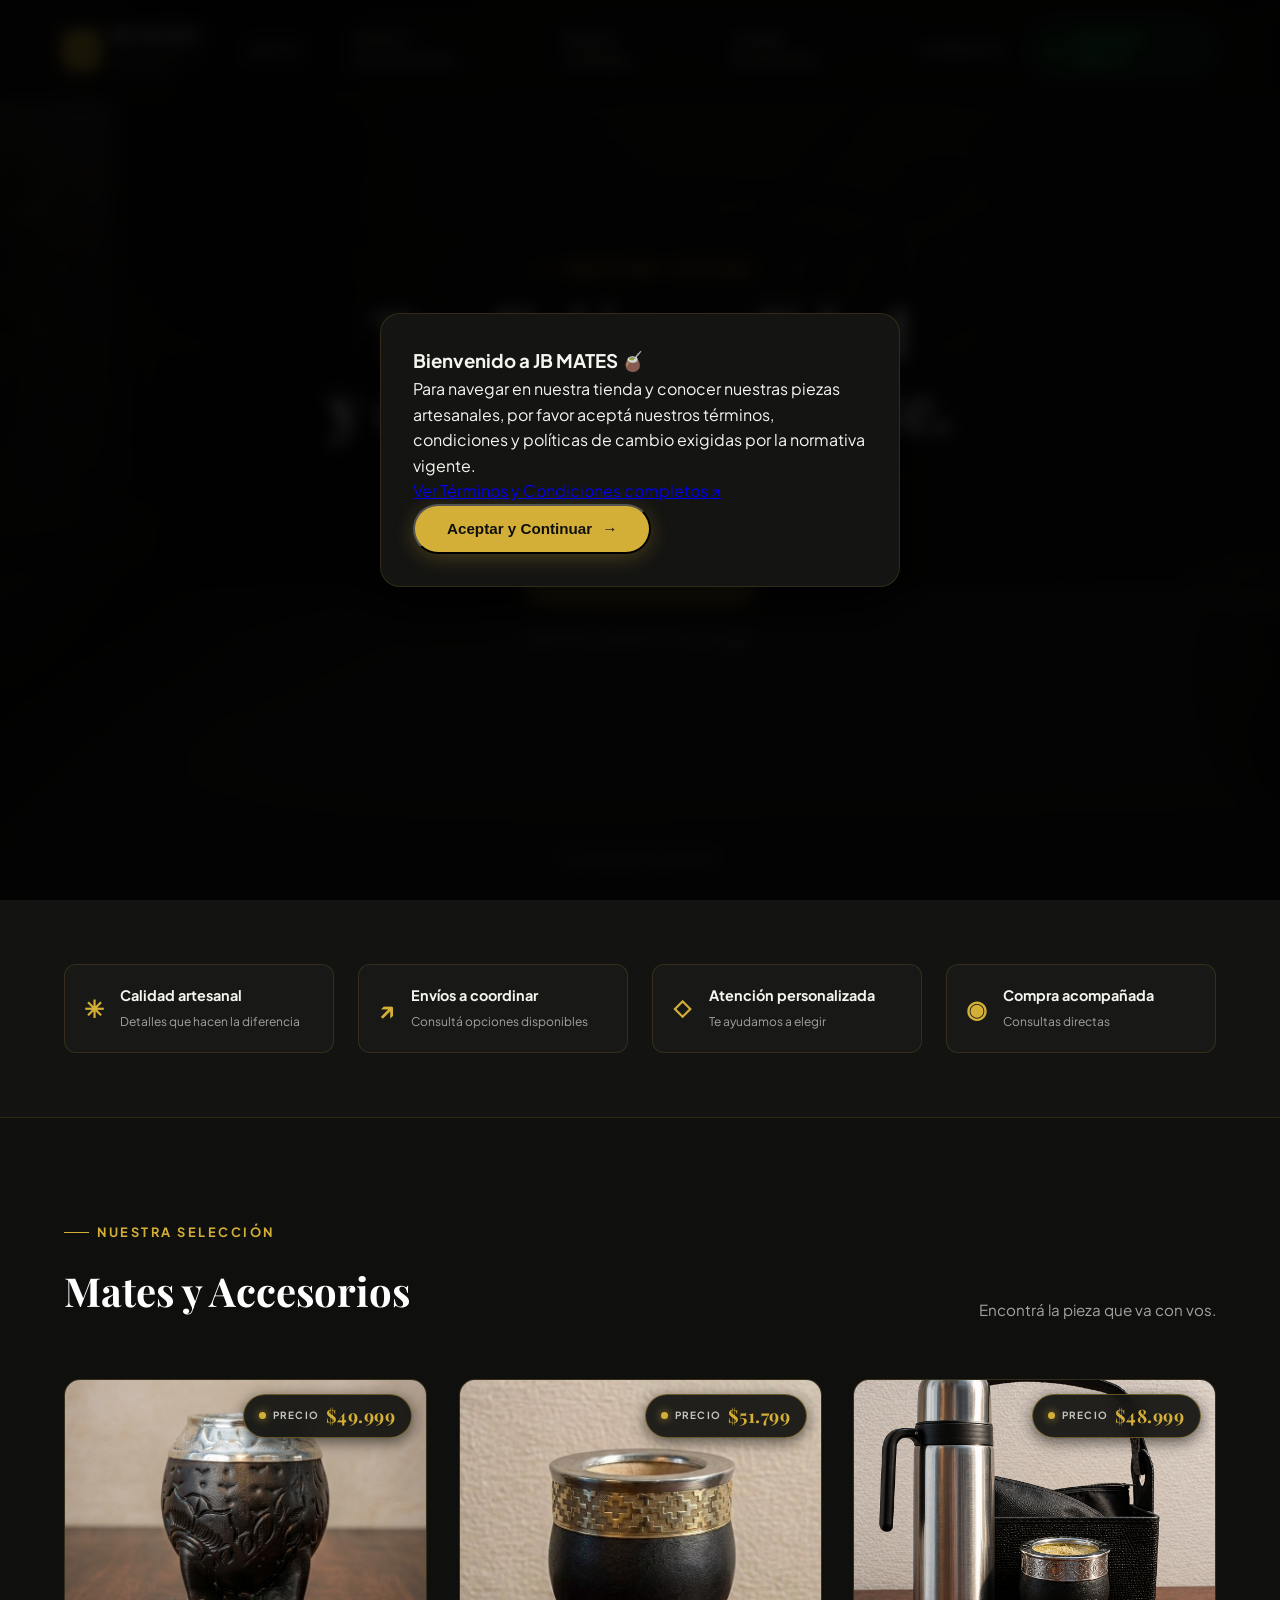
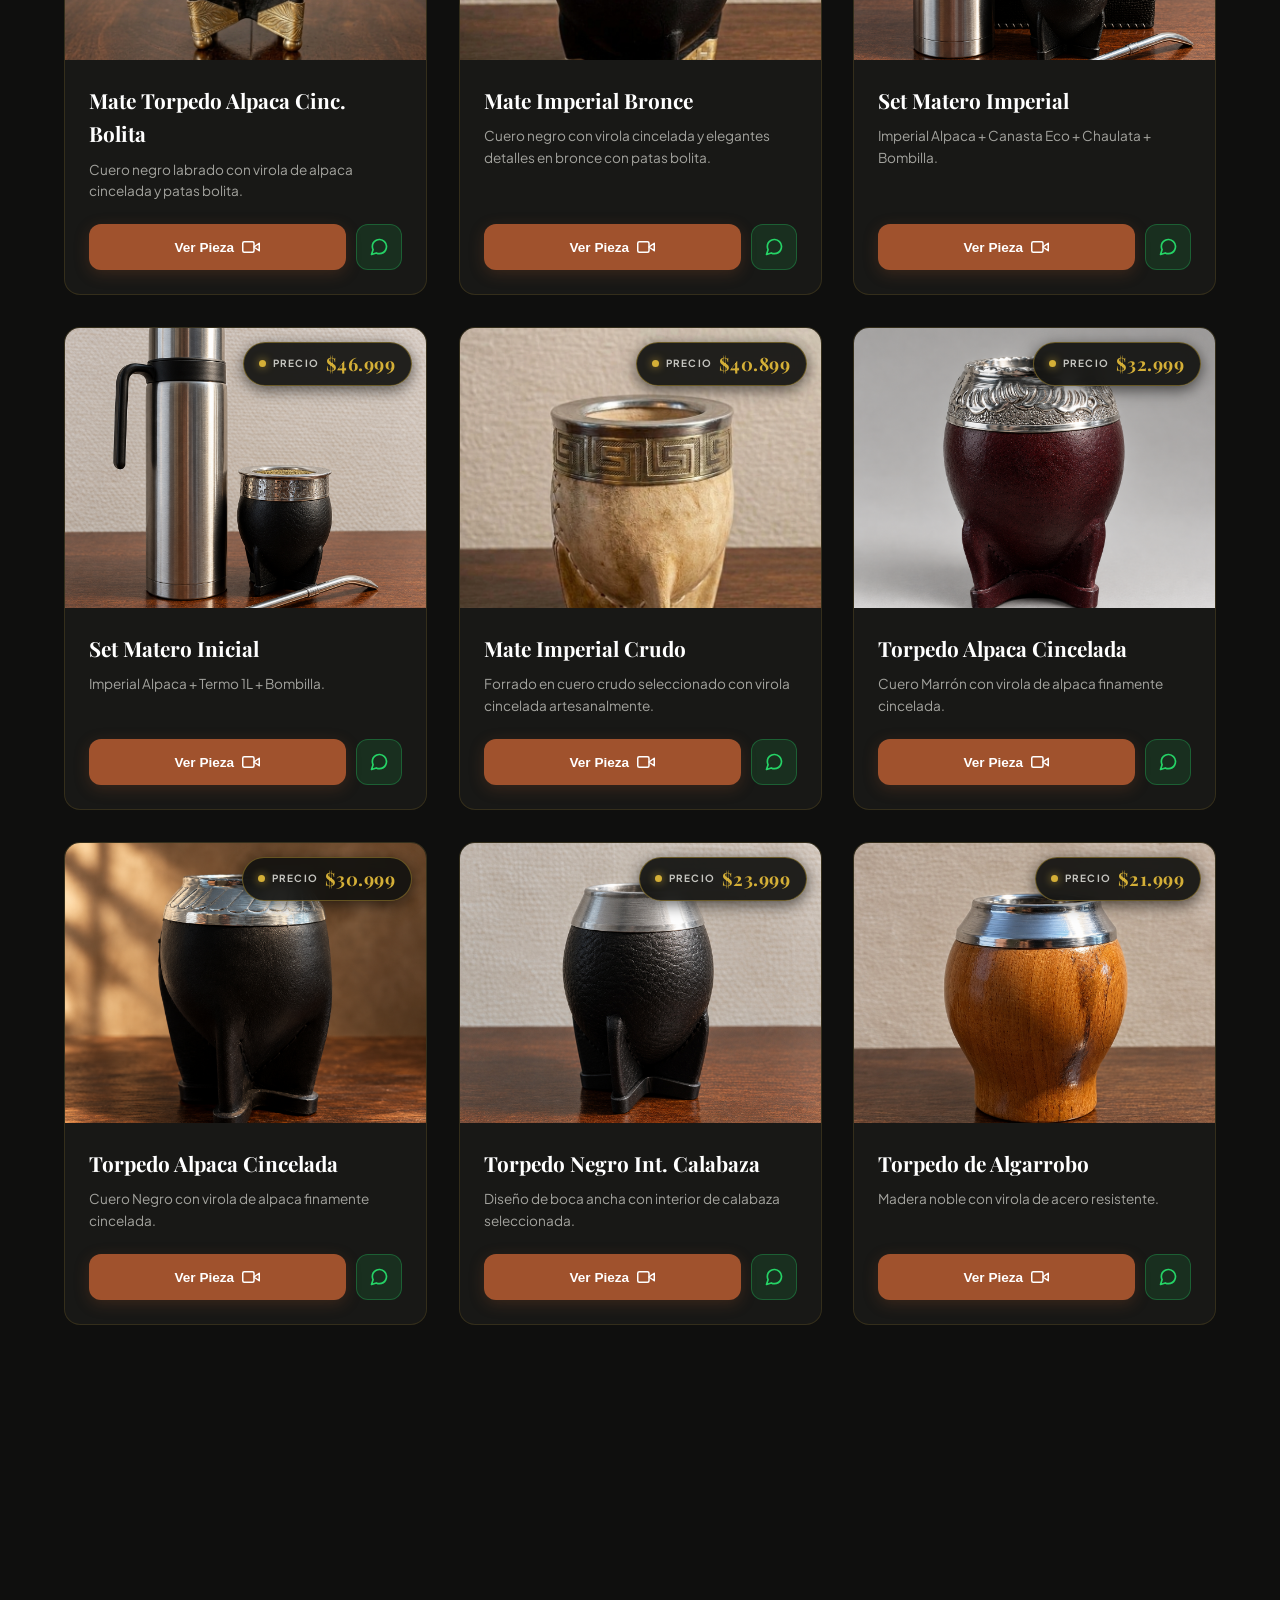
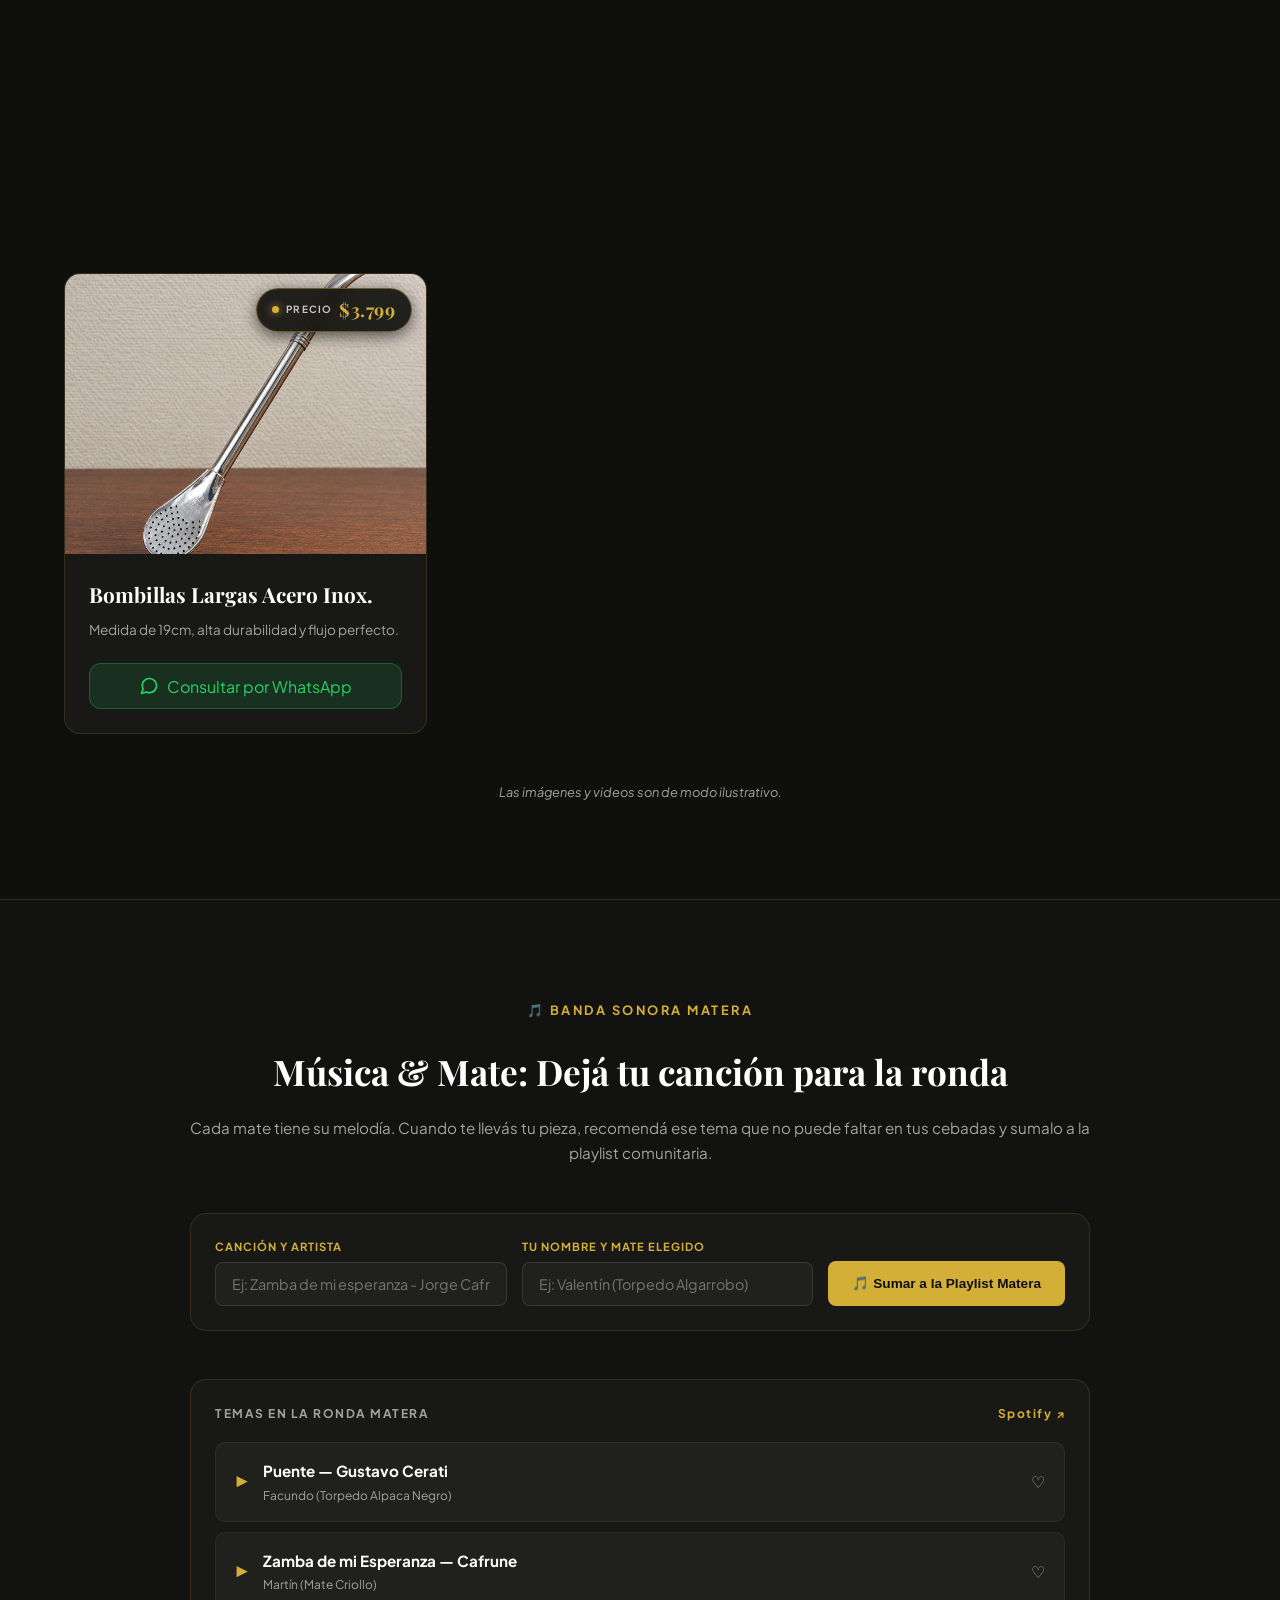
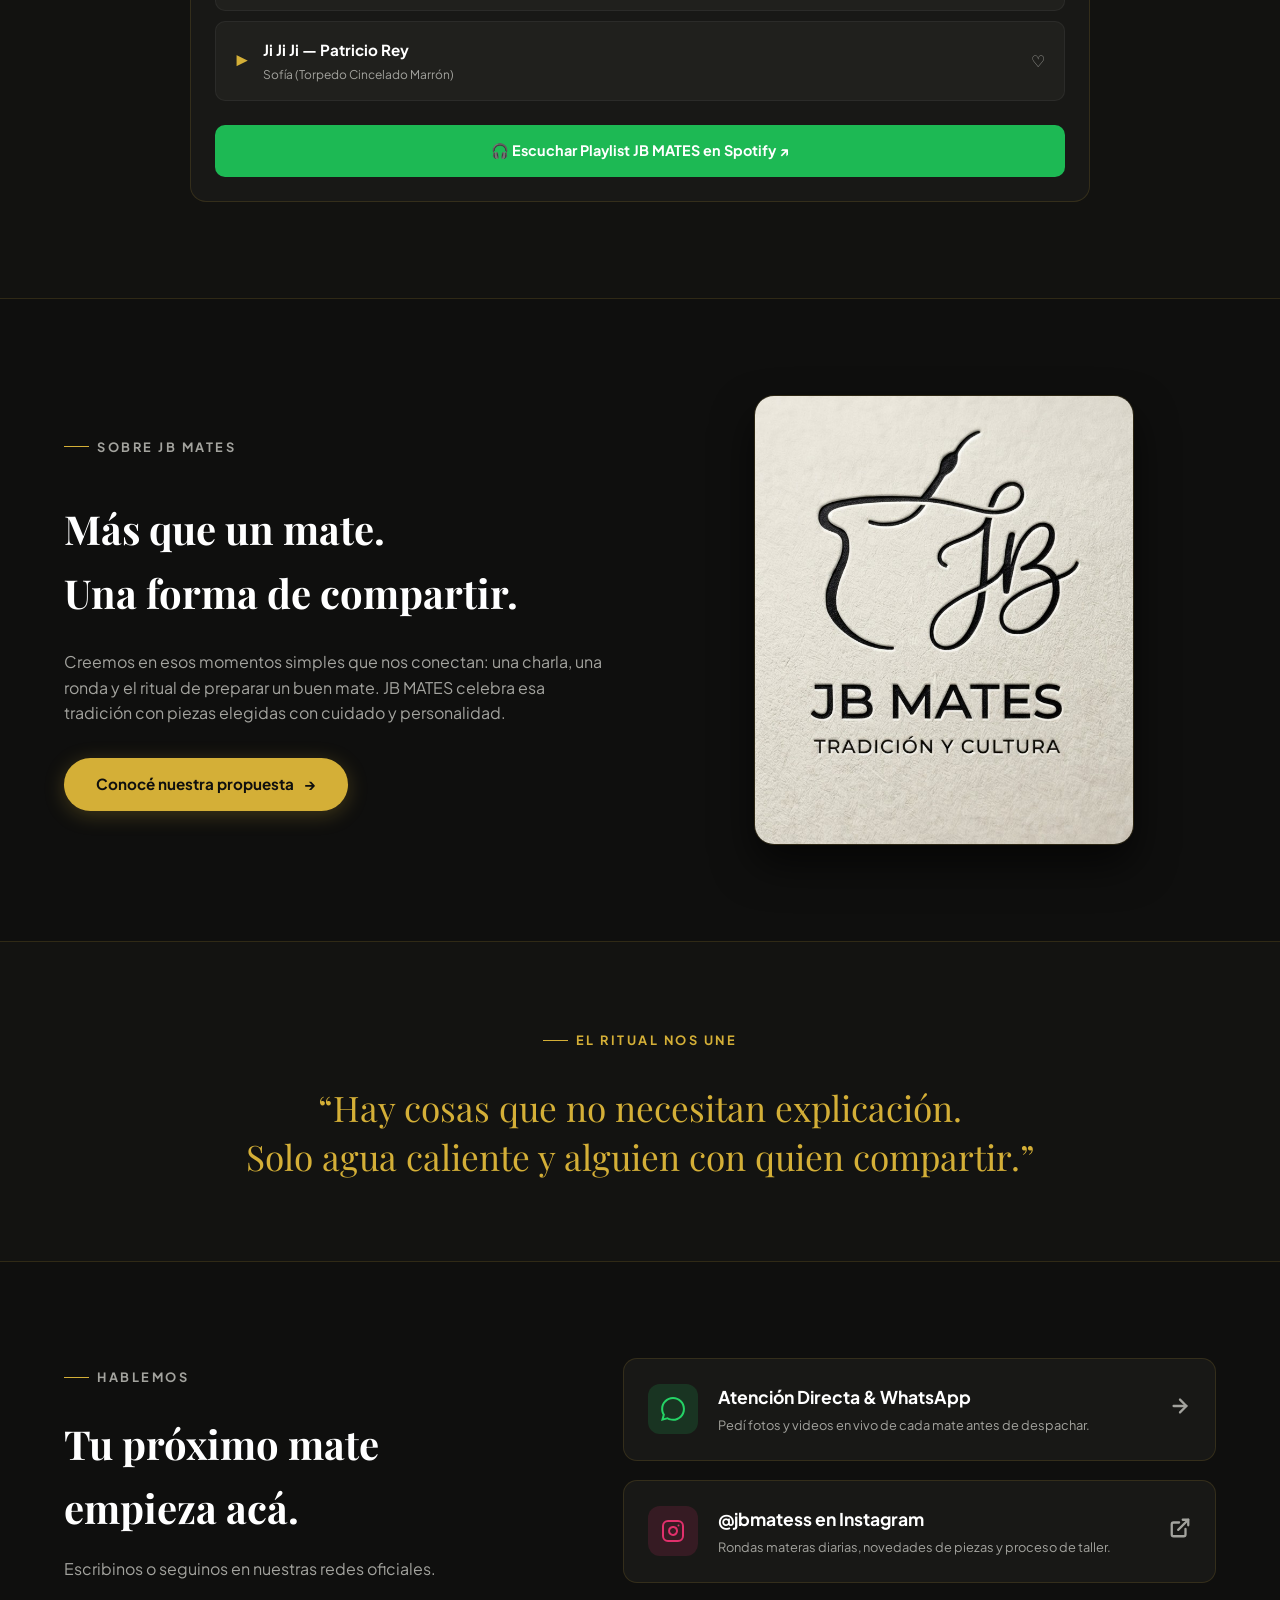
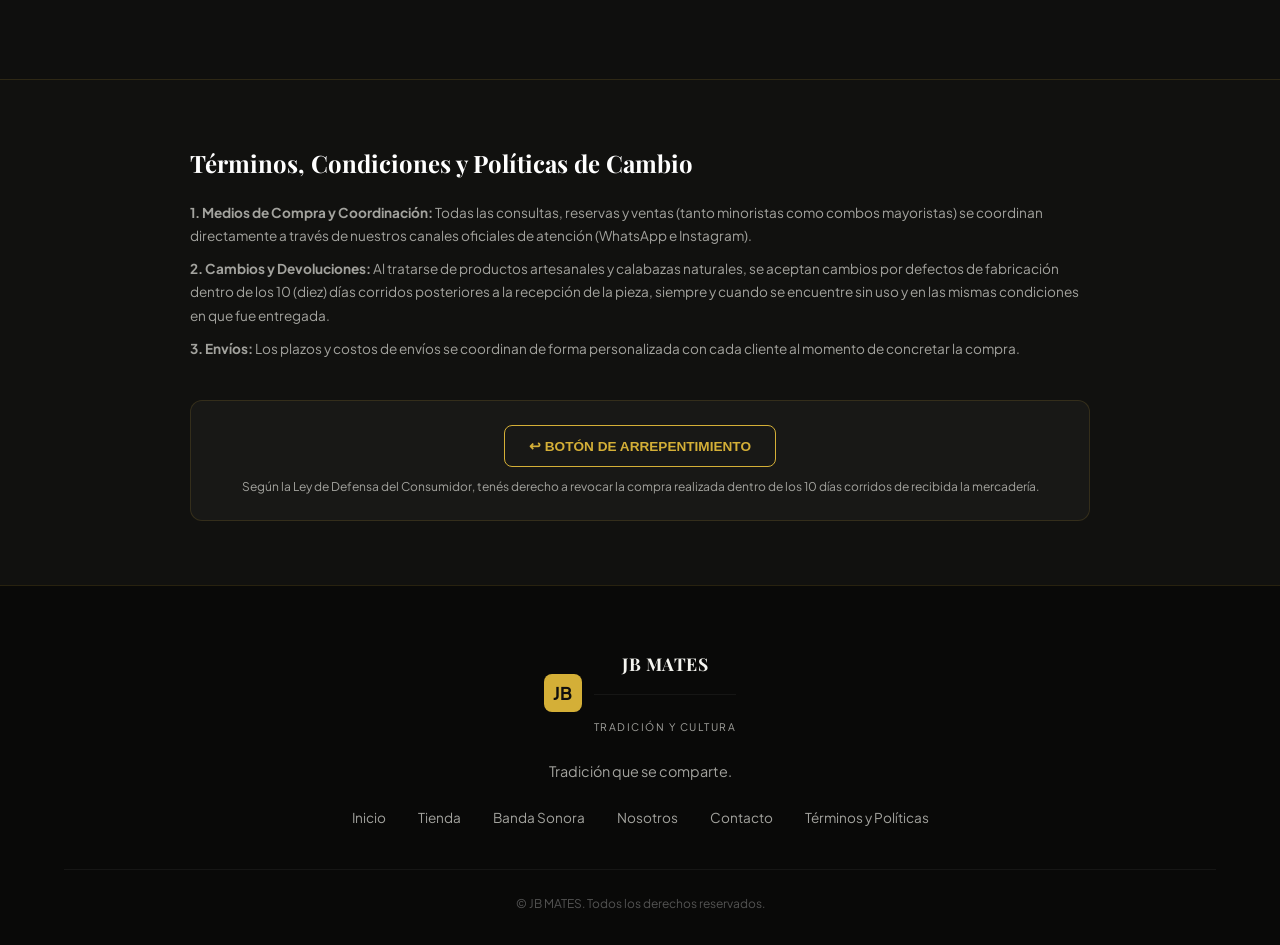
==== commit a793068e: "index.html" ====
--- a/index.html
+++ b/index.html
@@ -152,9 +152,12 @@
             <h3>Mate Torpedo Alpaca Cinc. Bolita</h3>
             <p>Cuero negro labrado con virola de alpaca cincelada y patas bolita.</p>
             <div class="product-actions">
-              <a href="https://wa.me/5493547639421?text=Hola!%20Me%20interesa%20el%20Mate%20Torpedo%20Alpaca%20Cinc.%20Bolita" target="_blank" rel="noopener" class="btn-wsp-square btn-wsp-full" aria-label="Consultar por WhatsApp">
-                <svg width="20" height="20" viewBox="0 0 24 24" fill="none" stroke="currentColor" stroke-width="2" stroke-linecap="round" stroke-linejoin="round" style="margin-right: 8px;"><path d="M21 11.5a8.38 8.38 0 0 1-.9 3.8 8.5 8.5 0 0 1-7.6 4.7 8.38 8.38 0 0 1-3.8-.9L3 21l1.9-5.7a8.38 8.38 0 0 1-.9-3.8 8.5 8.5 0 0 1 4.7-7.6 8.38 8.38 0 0 1 3.8-.9h.5a8.48 8.48 0 0 1 8 8v.5z"></path></svg>
-                <span>Consultar por WhatsApp</span>
+              <button type="button" class="btn-ver-pieza" onclick="abrirModalDetalle('Mate Torpedo Alpaca Cinc. Bolita', 'torpedo cincelao.mp4', 'Mate Torpedo Alpaca Cinc. Bolita', 'Mate Torpedo: Calabaza gruesa seleccionada.|Virola de Alpaca: Cincelada a mano con diseños exclusivos.|Cuero y Base: Cuero negro labrado con patas bolita reforzadas.', '58000', '49.999', '8.001')">
+                <span>Ver Pieza</span>
+                <svg width="18" height="18" viewBox="0 0 24 24" fill="none" stroke="currentColor" stroke-width="2" stroke-linecap="round" stroke-linejoin="round"><polygon points="23 7 16 12 23 17 23 7"></polygon><rect x="1" y="5" width="15" height="14" rx="2" ry="2"></rect></svg>
+              </button>
+              <a href="https://wa.me/5493547639421?text=Hola!%20Me%20interesa%20el%20Mate%20Torpedo%20Alpaca%20Cinc.%20Bolita" target="_blank" rel="noopener" class="btn-wsp-square" aria-label="Consultar por WhatsApp">
+                <svg width="20" height="20" viewBox="0 0 24 24" fill="none" stroke="currentColor" stroke-width="2" stroke-linecap="round" stroke-linejoin="round"><path d="M21 11.5a8.38 8.38 0 0 1-.9 3.8 8.5 8.5 0 0 1-7.6 4.7 8.38 8.38 0 0 1-3.8-.9L3 21l1.9-5.7a8.38 8.38 0 0 1-.9-3.8 8.5 8.5 0 0 1 4.7-7.6 8.38 8.38 0 0 1 3.8-.9h.5a8.48 8.48 0 0 1 8 8v.5z"></path></svg>
               </a>
             </div>
           </div>
@@ -174,9 +177,12 @@
             <h3>Mate Imperial Bronce</h3>
             <p>Cuero negro con virola cincelada y elegantes detalles en bronce con patas bolita.</p>
             <div class="product-actions">
-              <a href="https://wa.me/5493547639421?text=Hola!%20Me%20interesa%20el%20Mate%20Imperial%20Bronce" target="_blank" rel="noopener" class="btn-wsp-square btn-wsp-full" aria-label="Consultar por WhatsApp">
-                <svg width="20" height="20" viewBox="0 0 24 24" fill="none" stroke="currentColor" stroke-width="2" stroke-linecap="round" stroke-linejoin="round" style="margin-right: 8px;"><path d="M21 11.5a8.38 8.38 0 0 1-.9 3.8 8.5 8.5 0 0 1-7.6 4.7 8.38 8.38 0 0 1-3.8-.9L3 21l1.9-5.7a8.38 8.38 0 0 1-.9-3.8 8.5 8.5 0 0 1 4.7-7.6 8.38 8.38 0 0 1 3.8-.9h.5a8.48 8.48 0 0 1 8 8v.5z"></path></svg>
-                <span>Consultar por WhatsApp</span>
+              <button type="button" class="btn-ver-pieza" onclick="abrirModalDetalle('Mate Imperial Bronce', 'imperial bronce.mp4', 'Mate Imperial Bronce', 'Mate Imperial: Calabaza seleccionada de pared gruesa.|Virola y Detalles: Cincelada artesanalmente con terminaciones en bronce.|Cuero y Base: Cuero negro premium con patas bolita.', '60000', '51.799', '8.201')">
+                <span>Ver Pieza</span>
+                <svg width="18" height="18" viewBox="0 0 24 24" fill="none" stroke="currentColor" stroke-width="2" stroke-linecap="round" stroke-linejoin="round"><polygon points="23 7 16 12 23 17 23 7"></polygon><rect x="1" y="5" width="15" height="14" rx="2" ry="2"></rect></svg>
+              </button>
+              <a href="https://wa.me/5493547639421?text=Hola!%20Me%20interesa%20el%20Mate%20Imperial%20Bronce" target="_blank" rel="noopener" class="btn-wsp-square" aria-label="Consultar por WhatsApp">
+                <svg width="20" height="20" viewBox="0 0 24 24" fill="none" stroke="currentColor" stroke-width="2" stroke-linecap="round" stroke-linejoin="round"><path d="M21 11.5a8.38 8.38 0 0 1-.9 3.8 8.5 8.5 0 0 1-7.6 4.7 8.38 8.38 0 0 1-3.8-.9L3 21l1.9-5.7a8.38 8.38 0 0 1-.9-3.8 8.5 8.5 0 0 1 4.7-7.6 8.38 8.38 0 0 1 3.8-.9h.5a8.48 8.48 0 0 1 8 8v.5z"></path></svg>
               </a>
             </div>
           </div>
@@ -246,9 +252,12 @@
             <h3>Mate Imperial Crudo</h3>
             <p>Forrado en cuero crudo seleccionado con virola cincelada artesanalmente.</p>
             <div class="product-actions">
-              <a href="https://wa.me/5493547639421?text=Hola!%20Me%20interesa%20el%20Mate%20Imperial%20Crudo" target="_blank" rel="noopener" class="btn-wsp-square btn-wsp-full" aria-label="Consultar por WhatsApp">
-                <svg width="20" height="20" viewBox="0 0 24 24" fill="none" stroke="currentColor" stroke-width="2" stroke-linecap="round" stroke-linejoin="round" style="margin-right: 8px;"><path d="M21 11.5a8.38 8.38 0 0 1-.9 3.8 8.5 8.5 0 0 1-7.6 4.7 8.38 8.38 0 0 1-3.8-.9L3 21l1.9-5.7a8.38 8.38 0 0 1-.9-3.8 8.5 8.5 0 0 1 4.7-7.6 8.38 8.38 0 0 1 3.8-.9h.5a8.48 8.48 0 0 1 8 8v.5z"></path></svg>
-                <span>Consultar por WhatsApp</span>
+              <button type="button" class="btn-ver-pieza" onclick="abrirModalDetalle('Mate Imperial Crudo', 'imperial cruudo.mp4', 'Mate Imperial Crudo', 'Mate Imperial: Calabaza natural de excelente espesor.|Cuero Crudo: Forrado artesanal con costuras reforzadas a mano.|Virola: Cincelada a mano con guarda clásica.', '48000', '40.899', '7.101')">
+                <span>Ver Pieza</span>
+                <svg width="18" height="18" viewBox="0 0 24 24" fill="none" stroke="currentColor" stroke-width="2" stroke-linecap="round" stroke-linejoin="round"><polygon points="23 7 16 12 23 17 23 7"></polygon><rect x="1" y="5" width="15" height="14" rx="2" ry="2"></rect></svg>
+              </button>
+              <a href="https://wa.me/5493547639421?text=Hola!%20Me%20interesa%20el%20Mate%20Imperial%20Crudo" target="_blank" rel="noopener" class="btn-wsp-square" aria-label="Consultar por WhatsApp">
+                <svg width="20" height="20" viewBox="0 0 24 24" fill="none" stroke="currentColor" stroke-width="2" stroke-linecap="round" stroke-linejoin="round"><path d="M21 11.5a8.38 8.38 0 0 1-.9 3.8 8.5 8.5 0 0 1-7.6 4.7 8.38 8.38 0 0 1-3.8-.9L3 21l1.9-5.7a8.38 8.38 0 0 1-.9-3.8 8.5 8.5 0 0 1 4.7-7.6 8.38 8.38 0 0 1 3.8-.9h.5a8.48 8.48 0 0 1 8 8v.5z"></path></svg>
               </a>
             </div>
           </div>
@@ -588,7 +597,7 @@
         <h3>Términos, Condiciones y Políticas de Cambio</h3>
         <div class="terms-content">
           <p><strong>1. Medios de Compra y Coordinación:</strong> Todas las consultas, reservas y ventas (tanto minoristas como combos mayoristas) se coordinan directamente a través de nuestros canales oficiales de atención (WhatsApp e Instagram).</p>
-          <p><strong>2. Cambios y Devoluciones:</strong> Al tratarse de productos artesanales y calabazas naturales, se aceptan cambios por defectos de fabricación dentro de los 10 (diez) días corridos posteriores a la recepción de la pieza, siempre y когда se encuentre sin uso y en las mismas condiciones en que fue entregada.</p>
+          <p><strong>2. Cambios y Devoluciones:</strong> Al tratarse de productos artesanales y calabazas naturales, se aceptan cambios por defectos de fabricación dentro de los 10 (diez) días corridos posteriores a la recepción de la pieza, siempre y cuando se encuentre sin uso y en las mismas condiciones en que fue entregada.</p>
           <p><strong>3. Envíos:</strong> Los plazos y costos de envíos se coordinan de forma personalizada con cada cliente al momento de concretar la compra.</p>
         </div>
 
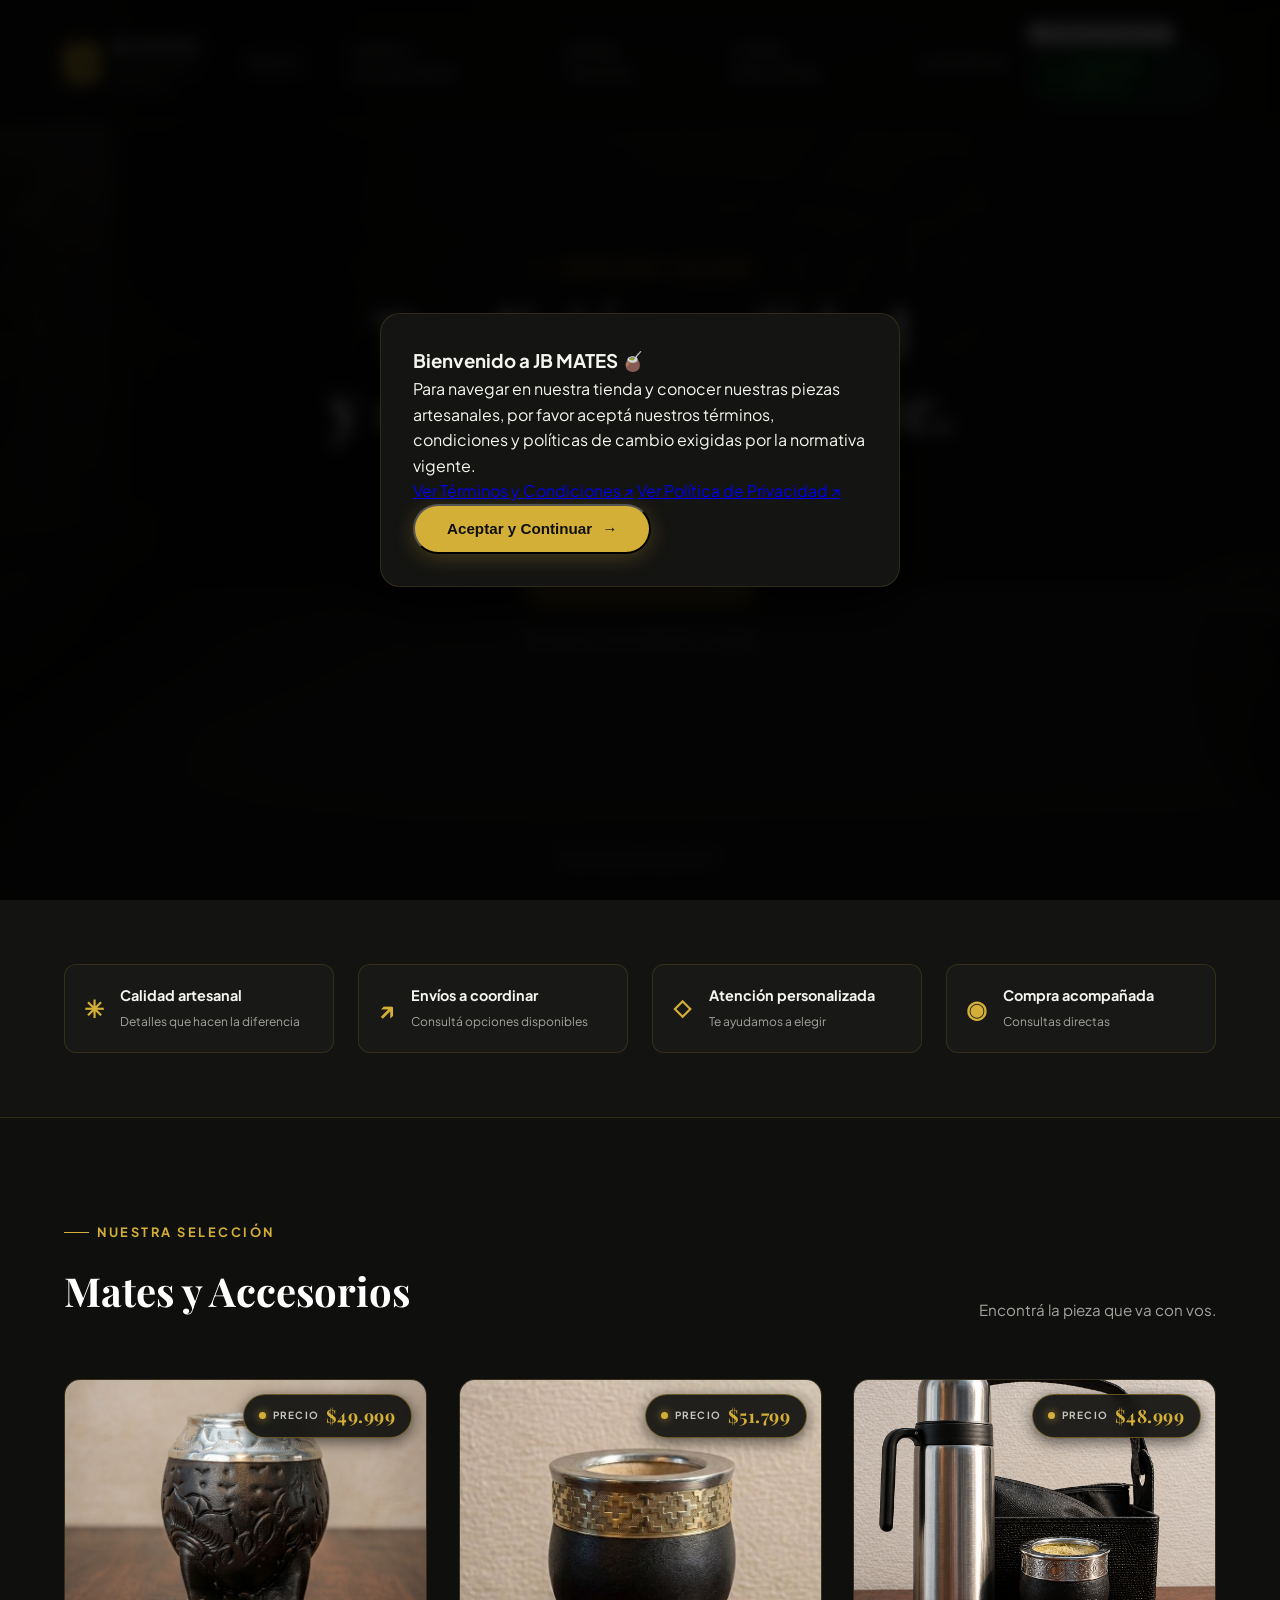
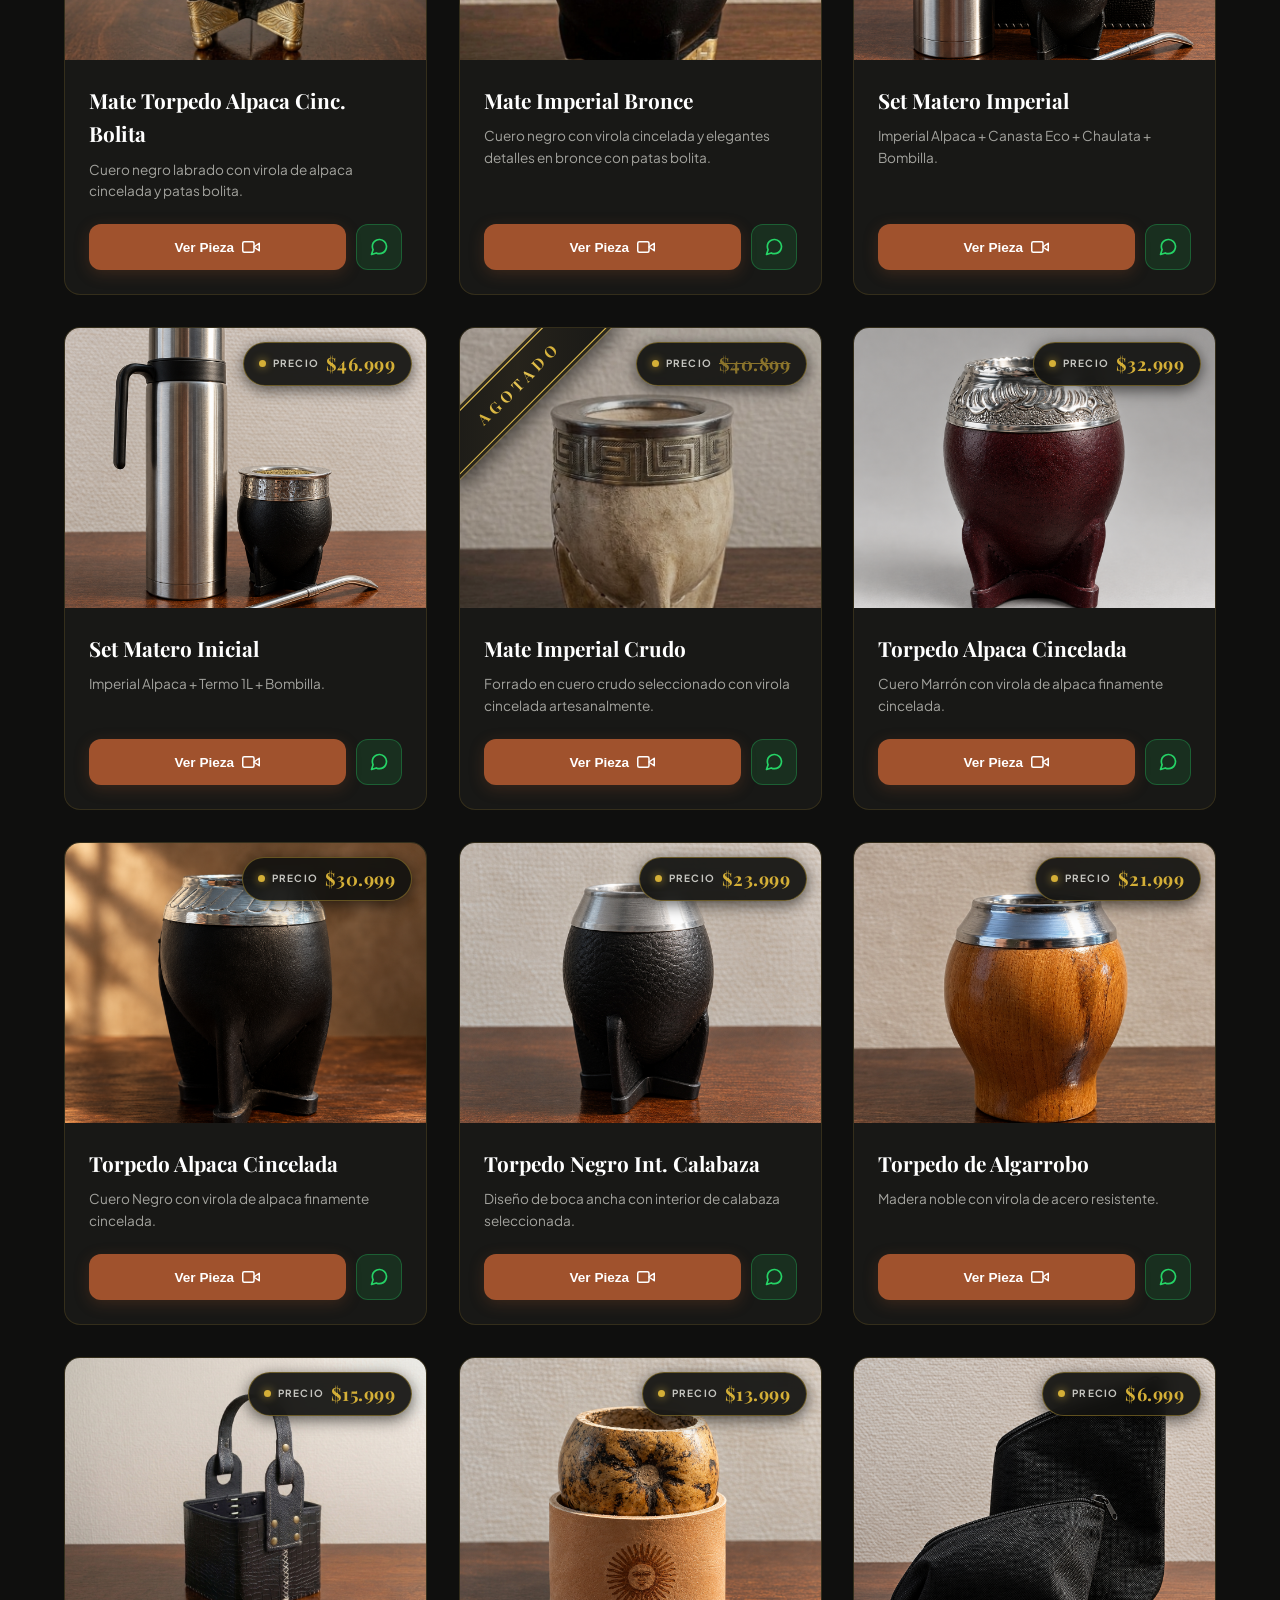
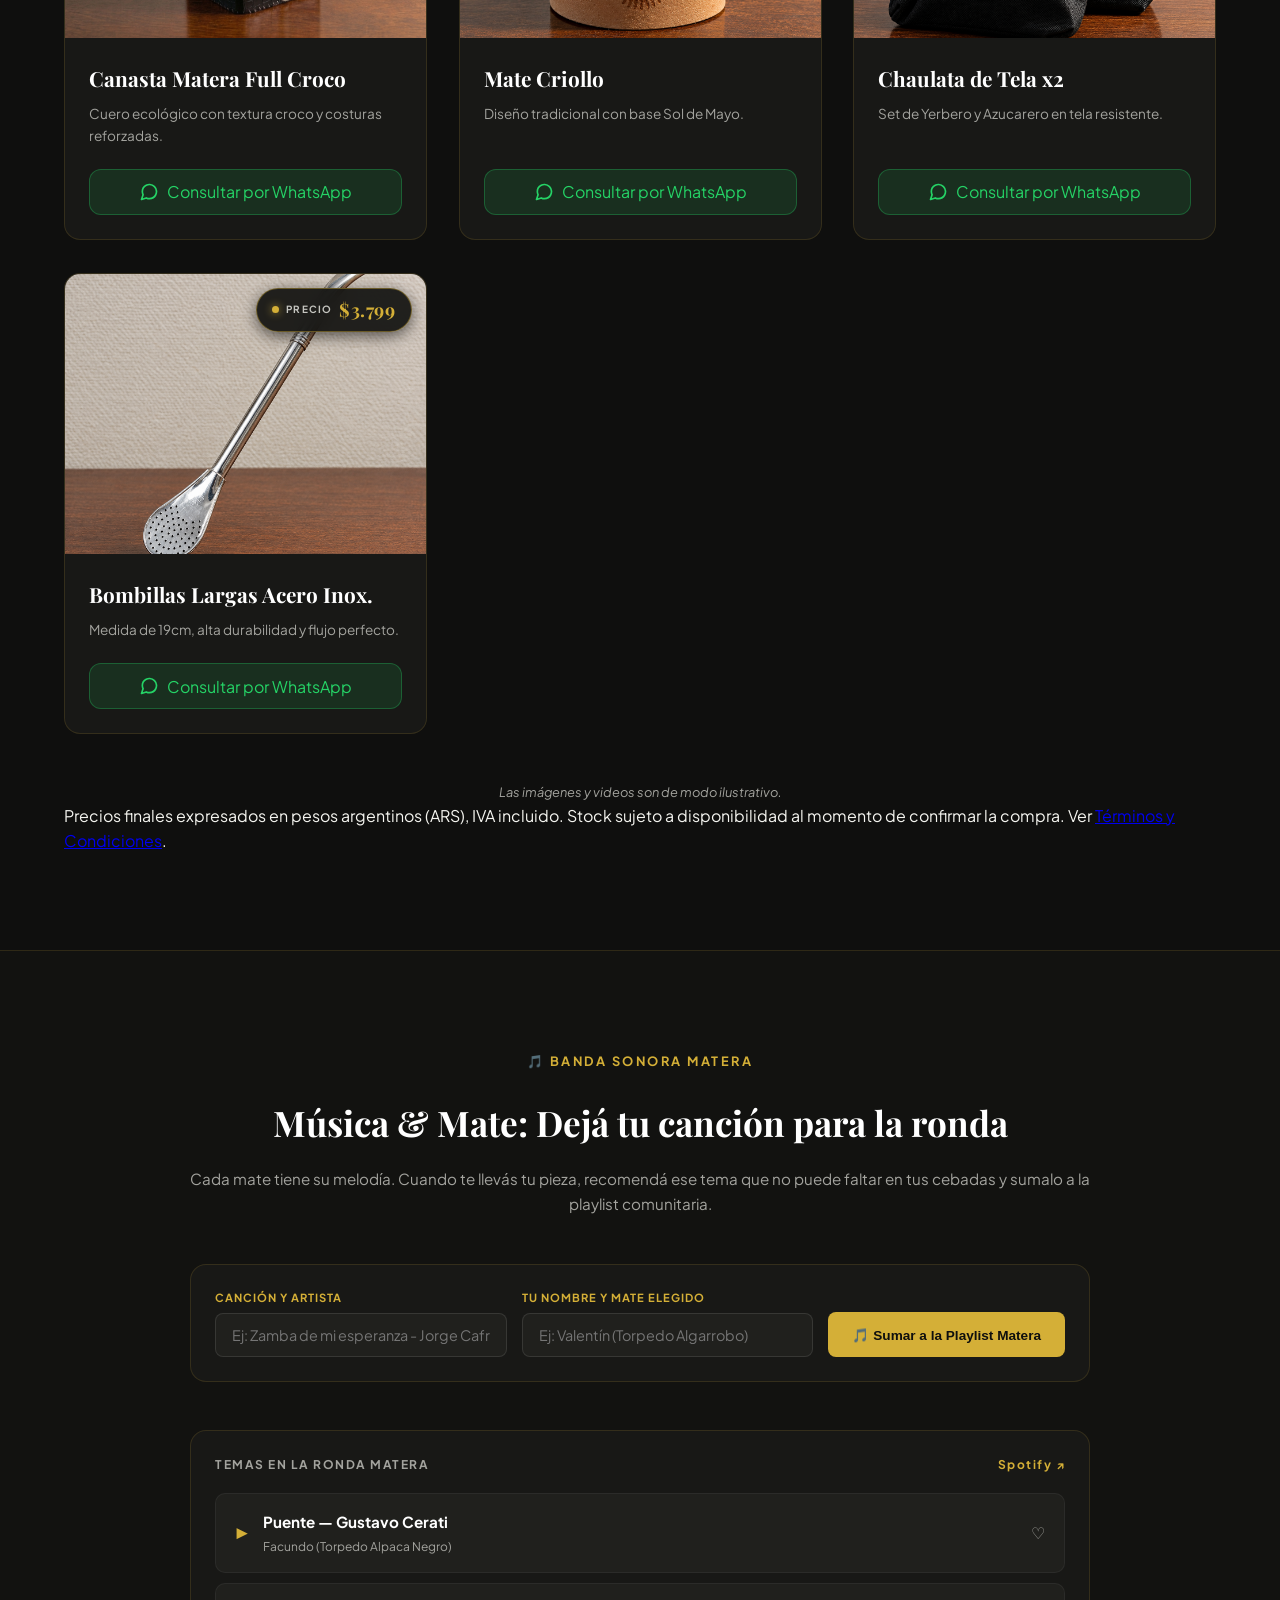
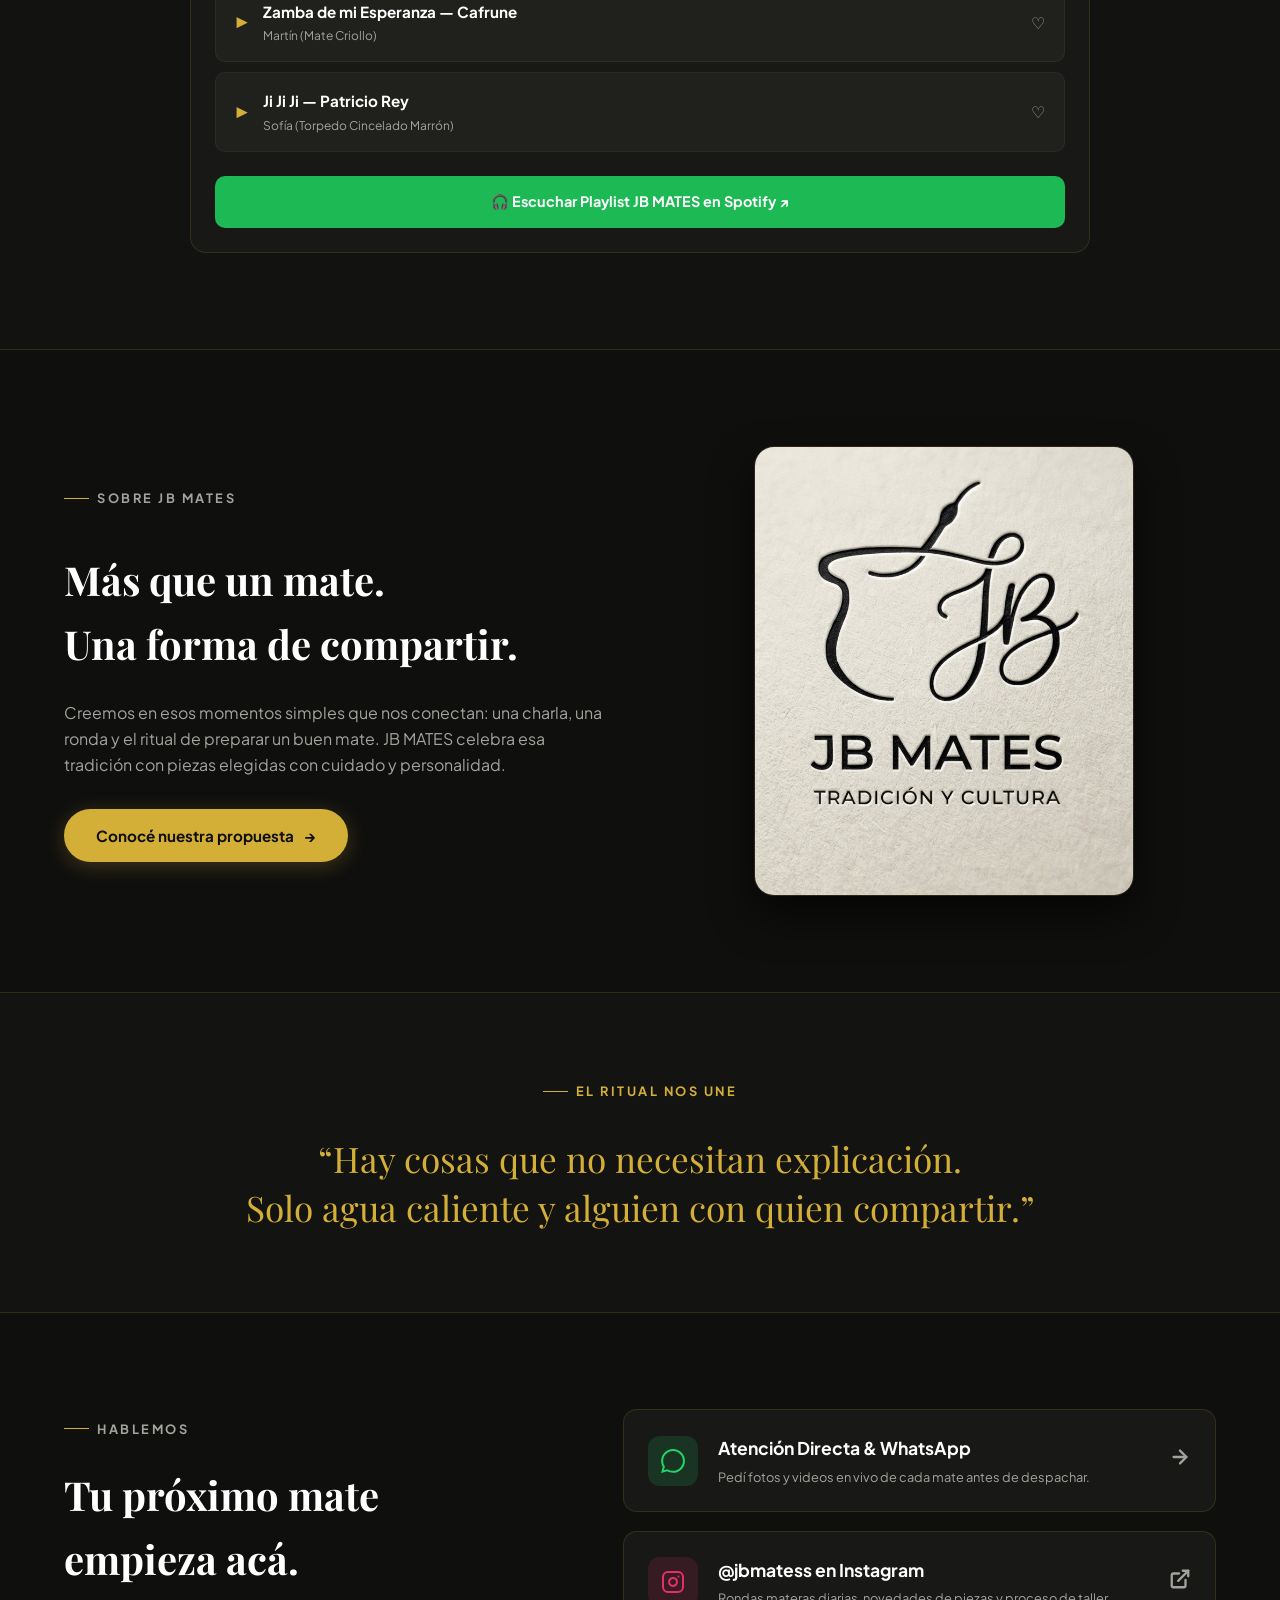
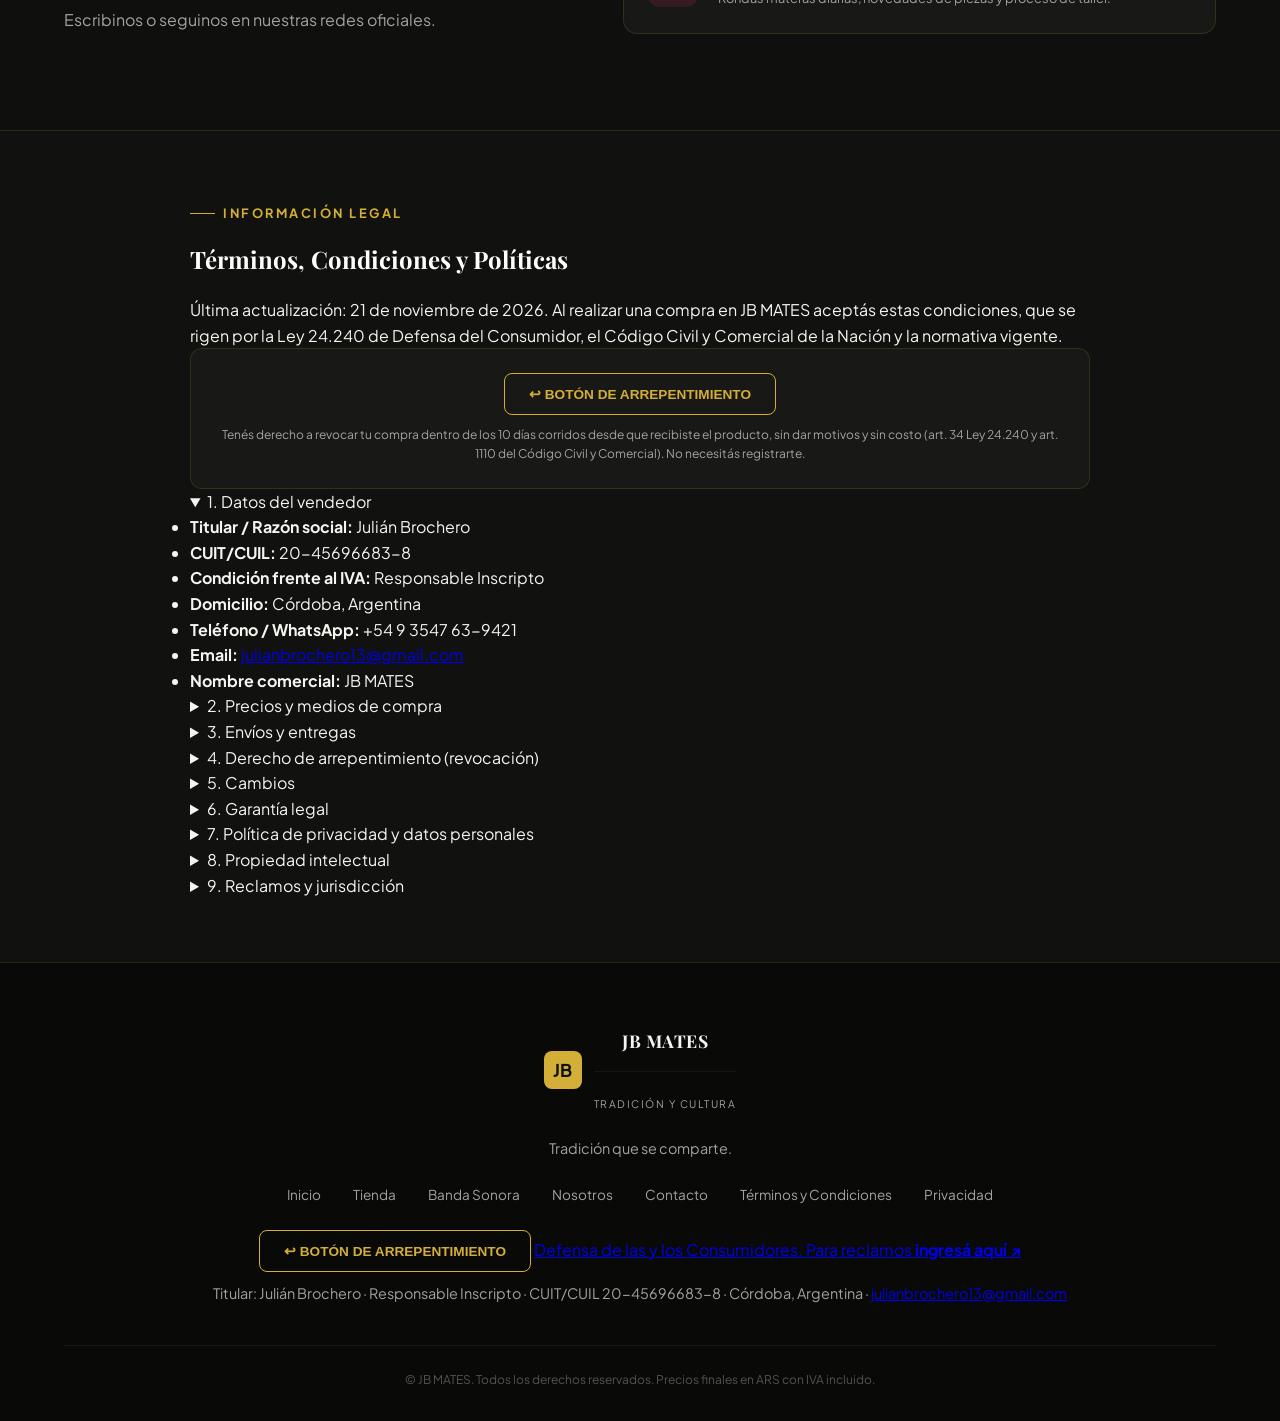
==== commit 1a27cd68: "index.html Updated legal sections, added buttons for revocation and WhatsApp contact, and improved a" ====
--- a/index.html
+++ b/index.html
@@ -4,12 +4,12 @@
   <meta charset="UTF-8">
   <meta name="viewport" content="width=device-width, initial-scale=1.0">
   <title>JB MATES | Tradición y Cultura</title>
-  
+
   <!-- Fuentes Google -->
   <link rel="preconnect" href="https://fonts.googleapis.com">
   <link rel="preconnect" href="https://fonts.gstatic.com" crossorigin>
   <link href="https://fonts.googleapis.com/css2?family=Plus+Jakarta+Sans:wght@400;500;600;700&family=Playfair+Display:ital,wght@0,600;0,700;1,400&display=swap" rel="stylesheet">
-  
+
   <!-- Estilos CSS -->
   <link rel="stylesheet" href="styles.css">
 </head>
@@ -20,9 +20,10 @@
     <div class="terminos-modal-box">
       <h3>Bienvenido a JB MATES 🧉</h3>
       <p>Para navegar en nuestra tienda y conocer nuestras piezas artesanales, por favor aceptá nuestros términos, condiciones y políticas de cambio exigidas por la normativa vigente.</p>
-      
+
       <div class="terminos-links-mini">
-        <a href="#terminos" onclick="cerrarTerminosGlobal()">Ver Términos y Condiciones completos ↗</a>
+        <a href="#terminos" onclick="cerrarTerminosTemporal()">Ver Términos y Condiciones ↗</a>
+        <a href="#privacidad" onclick="cerrarTerminosTemporal()">Ver Política de Privacidad ↗</a>
       </div>
 
       <button type="button" class="btn-primary btn-aceptar-legal" onclick="aceptarTerminosGlobal()">
@@ -40,7 +41,7 @@
         <small>TRADICIÓN Y CULTURA</small>
       </span>
     </a>
-    
+
     <nav class="nav-menu">
       <a href="#inicio" class="nav-item">
         <span>INICIO</span>
@@ -63,12 +64,20 @@
         <svg class="bombilla-nav" viewBox="0 0 24 24" width="16" height="16" fill="none" stroke="currentColor" stroke-width="2" stroke-linecap="round" stroke-linejoin="round"><path d="M2 12h16"></path><path d="M18 9l3 3-3 3"></path><path d="M6 15c0 1.5 1 2.5 2.5 2.5h3c1.5 0 2.5-1 2.5-2.5V9H6v6z"></path></svg>
       </a>
     </nav>
-    
-    <!-- Botón WhatsApp Directo en Header -->
-    <a href="https://wa.me/5493547639421?text=Hola!%20Quiero%20consultar%20sobre%20los%20mates%20y%20accesorios" target="_blank" rel="noopener" class="btn-header-wsp">
-      <svg width="18" height="18" viewBox="0 0 24 24" fill="currentColor"><path d="M.057 24l1.687-6.163c-1.041-1.804-1.588-3.849-1.587-5.946.003-6.556 5.338-11.891 11.893-11.891 3.181.001 6.167 1.24 8.413 3.488 2.245 2.248 3.481 5.236 3.48 8.414-.003 6.557-5.338 11.892-11.893 11.892-1.99-.001-3.951-.5-5.688-1.448l-6.305 1.654zm6.597-3.807c1.676.995 3.276 1.591 5.392 1.592 5.448 0 9.886-4.434 9.889-9.885.002-5.462-4.415-9.89-9.881-9.892-5.452 0-9.887 4.434-9.889 9.884-.001 2.225.651 3.891 1.746 5.634l-.999 3.648 3.742-.981z"/></svg>
-      <span>WHATSAPP DIRECTO</span>
-    </a>
+
+    <div class="header-actions">
+      <!-- Botón de Arrepentimiento (Res. SCI 424/2020: visible desde la primera pantalla) -->
+      <button type="button" class="btn-header-arrepentimiento" onclick="abrirModalArrepentimiento()" aria-label="Botón de arrepentimiento">
+        <span aria-hidden="true">↩</span>
+        <span class="lbl-largo">ARREPENTIMIENTO</span>
+      </button>
+
+      <!-- Botón WhatsApp Directo en Header -->
+      <a href="https://wa.me/5493547639421?text=Hola!%20Quiero%20consultar%20sobre%20los%20mates%20y%20accesorios" target="_blank" rel="noopener" class="btn-header-wsp" aria-label="WhatsApp directo">
+        <svg width="18" height="18" viewBox="0 0 24 24" fill="currentColor"><path d="M.057 24l1.687-6.163c-1.041-1.804-1.588-3.849-1.587-5.946.003-6.556 5.338-11.891 11.893-11.891 3.181.001 6.167 1.24 8.413 3.488 2.245 2.248 3.481 5.236 3.48 8.414-.003 6.557-5.338 11.892-11.893 11.892-1.99-.001-3.951-.5-5.688-1.448l-6.305 1.654zm6.597-3.807c1.676.995 3.276 1.591 5.392 1.592 5.448 0 9.886-4.434 9.889-9.885.002-5.462-4.415-9.89-9.881-9.892-5.452 0-9.887 4.434-9.889 9.884-.001 2.225.651 3.891 1.746 5.634l-.999 3.648 3.742-.981z"/></svg>
+        <span class="lbl-largo">WHATSAPP DIRECTO</span>
+      </a>
+    </div>
   </header>
 
   <main>
@@ -78,7 +87,7 @@
         <img src="hero-bg.jpg" alt="JB Mates artesanal" class="hero-img-hd" decoding="async">
       </div>
       <div class="hero-overlay" aria-hidden="true"></div>
-      
+
       <div class="hero-content">
         <p class="tagline"><span></span> TRADICIÓN Y CULTURA</p>
         <h1>Tradición, calidad<br>y estilo en cada mate.</h1>
@@ -238,10 +247,11 @@
           </div>
         </article>
 
-        <!-- 5. MATE IMPERIAL CRUDO ($40.899) -->
-        <article class="card">
-          <div class="card-img-container">
-            <img src="imperial crudo.jpg" alt="Mate Imperial Crudo" loading="lazy">
+        <!-- 5. MATE IMPERIAL CRUDO ($40.899) — AGOTADO -->
+        <article class="card card--agotado">
+          <div class="card-img-container">
+            <img src="imperial crudo.jpg" alt="Mate Imperial Crudo (agotado)" loading="lazy">
+            <div class="ribbon-agotado" aria-hidden="true"><span>AGOTADO</span></div>
             <div class="price-pill-badge">
               <span class="price-dot"></span>
               <span class="price-txt-lbl">PRECIO</span>
@@ -453,6 +463,7 @@
 
       </div>
       <p class="disclaimer">Las imágenes y videos son de modo ilustrativo.</p>
+      <p class="disclaimer-legal">Precios finales expresados en pesos argentinos (ARS), IVA incluido. Stock sujeto a disponibilidad al momento de confirmar la compra. Ver <a href="#terminos">Términos y Condiciones</a>.</p>
     </section>
 
     <!-- SECCIÓN: MÚSICA & MATE -->
@@ -594,19 +605,101 @@
     <!-- SECCIÓN: TÉRMINOS Y CONDICIONES Y BOTÓN DE ARREPENTIMIENTO -->
     <section id="terminos" class="terms-section">
       <div class="terms-container">
-        <h3>Términos, Condiciones y Políticas de Cambio</h3>
-        <div class="terms-content">
-          <p><strong>1. Medios de Compra y Coordinación:</strong> Todas las consultas, reservas y ventas (tanto minoristas como combos mayoristas) se coordinan directamente a través de nuestros canales oficiales de atención (WhatsApp e Instagram).</p>
-          <p><strong>2. Cambios y Devoluciones:</strong> Al tratarse de productos artesanales y calabazas naturales, se aceptan cambios por defectos de fabricación dentro de los 10 (diez) días corridos posteriores a la recepción de la pieza, siempre y cuando se encuentre sin uso y en las mismas condiciones en que fue entregada.</p>
-          <p><strong>3. Envíos:</strong> Los plazos y costos de envíos se coordinan de forma personalizada con cada cliente al momento de concretar la compra.</p>
-        </div>
+        <p class="tagline"><span></span> INFORMACIÓN LEGAL</p>
+        <h3>Términos, Condiciones y Políticas</h3>
+        <p class="terms-intro">Última actualización: 21 de noviembre de 2026. Al realizar una compra en JB MATES aceptás estas condiciones, que se rigen por la Ley 24.240 de Defensa del Consumidor, el Código Civil y Comercial de la Nación y la normativa vigente.</p>
 
         <!-- BOTÓN DE ARREPENTIMIENTO -->
         <div class="arrepentimiento-wrapper">
           <button type="button" class="btn-arrepentimiento" onclick="abrirModalArrepentimiento()">
             ↩ BOTÓN DE ARREPENTIMIENTO
           </button>
-          <p class="arrepentimiento-info">Según la Ley de Defensa del Consumidor, tenés derecho a revocar la compra realizada dentro de los 10 días corridos de recibida la mercadería.</p>
+          <p class="arrepentimiento-info">Tenés derecho a revocar tu compra dentro de los 10 días corridos desde que recibiste el producto, sin dar motivos y sin costo (art. 34 Ley 24.240 y art. 1110 del Código Civil y Comercial). No necesitás registrarte.</p>
+        </div>
+
+        <div class="terms-accordion">
+
+          <details class="terms-item" open>
+            <summary>1. Datos del vendedor</summary>
+            <div class="terms-body">
+              <ul class="datos-proveedor">
+                <li><strong>Titular / Razón social:</strong> Julián Brochero</li>
+                <li><strong>CUIT/CUIL:</strong> 20-45696683-8</li>
+                <li><strong>Condición frente al IVA:</strong> Responsable Inscripto</li>
+                <li><strong>Domicilio:</strong> Córdoba, Argentina</li>
+                <li><strong>Teléfono / WhatsApp:</strong> +54 9 3547 63-9421</li>
+                <li><strong>Email:</strong> <a href="mailto:julianbrochero13@gmail.com">julianbrochero13@gmail.com</a></li>
+                <li><strong>Nombre comercial:</strong> JB MATES</li>
+              </ul>
+            </div>
+          </details>
+
+          <details class="terms-item">
+            <summary>2. Precios y medios de compra</summary>
+            <div class="terms-body">
+              <p>Todos los precios publicados son finales, expresados en pesos argentinos (ARS) e incluyen IVA. Los costos de envío no están incluidos y se informan antes de confirmar la compra.</p>
+              <p>Las consultas, reservas y ventas (minoristas y mayoristas) se coordinan por nuestros canales oficiales (WhatsApp e Instagram). La compra se considera confirmada cuando acordamos producto, precio, envío y medio de pago, y te enviamos el comprobante correspondiente.</p>
+              <p>Los precios y el stock pueden modificarse sin previo aviso, pero siempre se respeta el precio informado al momento de confirmar la compra. Los productos marcados como "AGOTADO" no están disponibles para la venta.</p>
+            </div>
+          </details>
+
+          <details class="terms-item">
+            <summary>3. Envíos y entregas</summary>
+            <div class="terms-body">
+              <p>Los plazos, costos y modalidades de envío se coordinan con cada cliente antes de concretar la compra. El plazo de entrega comienza a correr una vez acreditado el pago. Te informaremos el número de seguimiento cuando corresponda.</p>
+            </div>
+          </details>
+
+          <details class="terms-item" id="revocacion">
+            <summary>4. Derecho de arrepentimiento (revocación)</summary>
+            <div class="terms-body">
+              <p>Por tratarse de una venta a distancia, podés revocar la compra dentro de los <strong>10 (diez) días corridos</strong> contados desde la entrega del producto o la celebración del contrato, lo último que ocurra, sin necesidad de justificar el motivo y sin penalidad alguna.</p>
+              <p>Para hacerlo, usá el <a href="#" onclick="abrirModalArrepentimiento(); return false;">Botón de Arrepentimiento</a>. Dentro de las 24 horas te informaremos un <strong>código de identificación</strong> de tu solicitud.</p>
+              <p>El producto debe devolverse en las mismas condiciones en que fue recibido. <strong>Los gastos de devolución corren por cuenta de JB MATES.</strong> Te reintegraremos el importe total abonado por el mismo medio de pago utilizado.</p>
+            </div>
+          </details>
+
+          <details class="terms-item">
+            <summary>5. Cambios</summary>
+            <div class="terms-body">
+              <p>Además del derecho de arrepentimiento, aceptamos cambios por modelo, color o preferencia dentro de los 10 (diez) días corridos posteriores a la recepción, siempre que la pieza esté sin uso (sin curar) y en las mismas condiciones en que fue entregada. Los costos de envío por cambio de preferencia se coordinan con el cliente.</p>
+              <p>Al tratarse de piezas artesanales y calabazas naturales, pueden existir pequeñas diferencias de tono, veta, forma o terminación respecto de las imágenes. Estas variaciones son propias del trabajo artesanal y no constituyen un defecto.</p>
+            </div>
+          </details>
+
+          <details class="terms-item">
+            <summary>6. Garantía legal</summary>
+            <div class="terms-body">
+              <p>Todos nuestros productos cuentan con la <strong>garantía legal de 6 (seis) meses</strong> desde la entrega por defectos o vicios de fabricación (art. 11 Ley 24.240). La garantía no cubre el desgaste natural, golpes, caídas, mal uso, ni el deterioro propio de un curado o limpieza inadecuados.</p>
+              <p>Para hacer uso de la garantía, escribinos por WhatsApp con fotos del producto y tu comprobante de compra. Los costos de traslado por garantía corren por cuenta de JB MATES.</p>
+            </div>
+          </details>
+
+          <details class="terms-item" id="privacidad">
+            <summary>7. Política de privacidad y datos personales</summary>
+            <div class="terms-body">
+              <p>Los datos que nos facilites (nombre, teléfono, email, DNI, domicilio de envío) se usan únicamente para gestionar tus consultas, compras, envíos, garantías y solicitudes de arrepentimiento. No se venden ni se ceden a terceros, salvo a la empresa de transporte en lo estrictamente necesario para realizar la entrega.</p>
+              <p>Los formularios de este sitio no almacenan datos en un servidor: arman un mensaje que se envía por WhatsApp, cuya privacidad se rige por las políticas de dicha plataforma. Este sitio solo guarda en tu navegador (almacenamiento local) si aceptaste los términos, para no volver a mostrarte el aviso.</p>
+              <p>Podés solicitar el acceso, la rectificación, la actualización o la supresión de tus datos en cualquier momento escribiéndonos por nuestros canales oficiales (Ley 25.326 de Protección de Datos Personales).</p>
+              <p class="leyenda-aaip">El titular de los datos personales tiene la facultad de ejercer el derecho de acceso a los mismos en forma gratuita a intervalos no inferiores a seis meses, salvo que se acredite un interés legítimo al efecto conforme lo establecido en el artículo 14, inciso 3 de la Ley N° 25.326. La AGENCIA DE ACCESO A LA INFORMACIÓN PÚBLICA, en su carácter de Órgano de Control de la Ley N° 25.326, tiene la atribución de atender las denuncias y reclamos que interpongan quienes resulten afectados en sus derechos por incumplimiento de las normas vigentes en materia de protección de datos personales.</p>
+            </div>
+          </details>
+
+          <details class="terms-item">
+            <summary>8. Propiedad intelectual</summary>
+            <div class="terms-body">
+              <p>La marca JB MATES, el logo, las fotografías, los videos y los textos de este sitio pertenecen a su titular y no pueden ser reproducidos sin autorización.</p>
+            </div>
+          </details>
+
+          <details class="terms-item">
+            <summary>9. Reclamos y jurisdicción</summary>
+            <div class="terms-body">
+              <p>Ante cualquier inconveniente, te pedimos que primero nos contactes por WhatsApp para resolverlo. También podés iniciar un reclamo ante la autoridad de aplicación en <a href="https://www.argentina.gob.ar/produccion/defensadelconsumidor/formulario" target="_blank" rel="noopener">Defensa de las y los Consumidores ↗</a>.</p>
+              <p>Para cualquier controversia serán competentes los tribunales correspondientes al domicilio del consumidor.</p>
+            </div>
+          </details>
+
         </div>
       </div>
     </section>
@@ -628,16 +721,46 @@
       <a href="#musica">Banda Sonora</a>
       <a href="#nosotros">Nosotros</a>
       <a href="#contacto">Contacto</a>
-      <a href="#terminos">Términos y Políticas</a>
+      <a href="#terminos">Términos y Condiciones</a>
+      <a href="#privacidad">Privacidad</a>
     </nav>
-    <small>© JB MATES. Todos los derechos reservados.</small>
+
+    <!-- BLOQUE LEGAL DEL PIE -->
+    <div class="footer-legal">
+      <button type="button" class="btn-arrepentimiento btn-arrepentimiento-footer" onclick="abrirModalArrepentimiento()">
+        ↩ BOTÓN DE ARREPENTIMIENTO
+      </button>
+
+      <a href="https://www.argentina.gob.ar/produccion/defensadelconsumidor/formulario" target="_blank" rel="noopener" class="footer-defensa">
+        Defensa de las y los Consumidores. Para reclamos <strong>ingresá aquí ↗</strong>
+      </a>
+
+      <!-- DATA FISCAL (ARCA ex-AFIP):
+           Reemplazá este bloque por el código que te da ARCA al adherir el sitio
+           (Formulario 960/D - "Data Fiscal"). Suele verse así:
+           <a href="http://qr.afip.gob.ar/?qr=TU_CODIGO" target="_F960AFIPInfo">
+             <img src="http://www.afip.gob.ar/images/f960/DATAWEB.jpg" border="0" alt="Data Fiscal">
+           </a>
+      -->
+      <!-- Cuando tengas el código de ARCA, pegalo acá adentro y quitá los comentarios:
+      <div class="footer-datafiscal">
+        PEGAR AQUÍ EL CÓDIGO DEL QR DE DATA FISCAL
+      </div>
+      -->
+
+      <p class="footer-proveedor">
+        Titular: Julián Brochero · Responsable Inscripto · CUIT/CUIL 20-45696683-8 · Córdoba, Argentina · <a href="mailto:julianbrochero13@gmail.com">julianbrochero13@gmail.com</a>
+      </p>
+    </div>
+
+    <small>© JB MATES. Todos los derechos reservados. Precios finales en ARS con IVA incluido.</small>
   </footer>
 
   <!-- MODAL DE DETALLE DE PRODUCTO CON REPRODUCTOR DE VIDEO AUTOMÁTICO -->
   <div id="modalDetalle" class="modal-overlay">
     <div class="modal-content-detalle">
       <button type="button" class="modal-close" onclick="cerrarModalDetalle()">✕</button>
-      
+
       <!-- Título del Producto -->
       <h3 id="detTitulo" class="det-titulo">Set Matero...</h3>
 
@@ -688,28 +811,39 @@
   <div id="modalArrepentimiento" class="modal-overlay">
     <div class="modal-content">
       <button type="button" class="modal-close" onclick="cerrarModalArrepentimiento()">✕</button>
-      <h3 style="color: var(--gold);">Solicitar Arrepentimiento de Compra</h3>
-      <p style="font-size: 0.85rem; color: var(--text-muted); margin-bottom: 15px;">Ingresá tus datos para que un representante coordine la revocación de tu pedido según la normativa vigente.</p>
-      
-      <div class="input-group" style="margin-bottom: 12px;">
-        <label>N° DE PEDIDO O DNI DE COMPRA</label>
+      <p class="tagline"><span></span> BOTÓN DE ARREPENTIMIENTO</p>
+      <h3 class="arr-titulo">Solicitar la revocación de tu compra</h3>
+      <p class="arr-desc">Tenés 10 días corridos desde que recibiste el producto para arrepentirte, sin dar motivos y sin costo. No necesitás registrarte. Dentro de las 24 horas te enviaremos un <strong>código de identificación</strong> de tu solicitud.</p>
+
+      <div class="input-group arr-campo">
+        <label for="arrNombre">NOMBRE Y APELLIDO</label>
+        <input type="text" id="arrNombre" placeholder="Ej: Juan Pérez" autocomplete="name">
+      </div>
+      <div class="input-group arr-campo">
+        <label for="arrPedido">N° DE PEDIDO O DNI DE COMPRA</label>
         <input type="text" id="arrPedido" placeholder="Ej: Pedido #1234 / DNI">
       </div>
-      <div class="input-group" style="margin-bottom: 20px;">
-        <label>TELÉFONO O EMAIL</label>
-        <input type="text" id="arrContacto" placeholder="Ej: 351 1234567">
-      </div>
-
-      <button type="button" class="btn-primary" style="width: 100%; text-align: center; border: none; cursor: pointer;" onclick="enviarArrepentimientoWsp()">
+      <div class="input-group arr-campo">
+        <label for="arrProducto">PRODUCTO Y FECHA DE COMPRA</label>
+        <input type="text" id="arrProducto" placeholder="Ej: Mate Imperial Bronce - 15/11">
+      </div>
+      <div class="input-group arr-campo arr-campo-ultimo">
+        <label for="arrContacto">TELÉFONO O EMAIL</label>
+        <input type="text" id="arrContacto" placeholder="Ej: 351 1234567" autocomplete="tel">
+      </div>
+
+      <button type="button" class="btn-primary btn-arr-enviar" onclick="enviarArrepentimientoWsp()">
         Enviar Solicitud de Arrepentimiento <span>→</span>
       </button>
+      <p class="arr-nota">Los gastos de devolución corren por cuenta de JB MATES. <a href="#revocacion" onclick="cerrarModalArrepentimiento()">Ver condiciones</a>.</p>
     </div>
   </div>
 
   <!-- SCRIPTS -->
   <script>
     window.addEventListener('DOMContentLoaded', () => {
-      const aceptoLegal = localStorage.getItem('jb_mates_terminos_aceptados');
+      let aceptoLegal = null;
+      try { aceptoLegal = localStorage.getItem('jb_mates_terminos_aceptados'); } catch (e) {}
       if (!aceptoLegal) {
         document.getElementById('modalTerminosGlobal').classList.add('mostrar');
       }
@@ -738,20 +872,35 @@
     });
 
     function aceptarTerminosGlobal() {
-      localStorage.setItem('jb_mates_terminos_aceptados', 'true');
+      try { localStorage.setItem('jb_mates_terminos_aceptados', 'true'); } catch (e) {}
       document.getElementById('modalTerminosGlobal').classList.remove('mostrar');
     }
 
-    function cerrarTerminosGlobal() {
-      localStorage.setItem('jb_mates_terminos_aceptados', 'true');
+    // Cierra el aviso para leer los términos SIN darlos por aceptados
+    // (vuelve a aparecer en la próxima visita hasta que se toque "Aceptar").
+    function cerrarTerminosTemporal() {
       document.getElementById('modalTerminosGlobal').classList.remove('mostrar');
     }
 
+    // Abre automáticamente la sección legal a la que apunta un enlace (#privacidad, #revocacion)
+    function abrirSeccionLegal() {
+      const destino = document.getElementById(location.hash.slice(1));
+      if (destino && destino.tagName === 'DETAILS') destino.open = true;
+    }
+    window.addEventListener('hashchange', abrirSeccionLegal);
+    window.addEventListener('DOMContentLoaded', abrirSeccionLegal);
+
+    // Formatea montos al estilo argentino: 58000 -> 58.000
+    function formatearPrecio(valor) {
+      const numero = Number(String(valor).split('.').join(''));
+      return isNaN(numero) ? valor : numero.toLocaleString('es-AR');
+    }
+
     function abrirModalDetalle(nombreProd, urlVideo, tituloLargo, piezasStr, pvpReg, precioFin, ahorro) {
       document.getElementById('detTitulo').innerText = tituloLargo;
-      document.getElementById('detPvpRegular').innerText = `$${pvpReg}`;
-      document.getElementById('detPrecioFinal').innerText = `$${precioFin}`;
-      document.getElementById('detAhorroMonto').innerText = `$${ahorro}`;
+      document.getElementById('detPvpRegular').innerText = `$${formatearPrecio(pvpReg)}`;
+      document.getElementById('detPrecioFinal').innerText = `$${formatearPrecio(precioFin)}`;
+      document.getElementById('detAhorroMonto').innerText = `$${formatearPrecio(ahorro)}`;
 
       // Generar lista de piezas
       const listaContainer = document.getElementById('detListaPiezas');
@@ -801,18 +950,33 @@
     }
 
     function enviarArrepentimientoWsp() {
+      const nombre = document.getElementById('arrNombre').value.trim();
       const pedido = document.getElementById('arrPedido').value.trim();
+      const producto = document.getElementById('arrProducto').value.trim();
       const contacto = document.getElementById('arrContacto').value.trim();
 
-      if (!pedido || !contacto) {
-        alert("Por favor completa el número de pedido/DNI y tu contacto.");
+      if (!nombre || !pedido || !contacto) {
+        alert("Por favor completá tu nombre, el número de pedido/DNI y tu contacto.");
         return;
       }
 
-      const mensaje = encodeURIComponent(`Hola JB MATES, solicito formalmente el arrepentimiento/cancelación de mi compra.\n\nDatos:\n- Pedido/DNI: ${pedido}\n- Contacto: ${contacto}`);
+      const mensaje = encodeURIComponent(`Hola JB MATES, en ejercicio del derecho de arrepentimiento (art. 34 Ley 24.240) solicito formalmente la revocación de mi compra.\n\nDatos:\n- Nombre: ${nombre}\n- Pedido/DNI: ${pedido}\n- Producto y fecha: ${producto || 'No indicado'}\n- Contacto: ${contacto}\n\nQuedo a la espera del código de identificación de mi solicitud.`);
       window.open(`https://wa.me/5493547639421?text=${mensaje}`, '_blank');
       cerrarModalArrepentimiento();
     }
+
+    // Cerrar modales con la tecla Escape o haciendo clic fuera de la caja
+    document.addEventListener('keydown', (e) => {
+      if (e.key !== 'Escape') return;
+      if (document.getElementById('modalDetalle').classList.contains('active')) cerrarModalDetalle();
+      if (document.getElementById('modalArrepentimiento').classList.contains('active')) cerrarModalArrepentimiento();
+    });
+    document.getElementById('modalDetalle').addEventListener('click', (e) => {
+      if (e.target.id === 'modalDetalle') cerrarModalDetalle();
+    });
+    document.getElementById('modalArrepentimiento').addEventListener('click', (e) => {
+      if (e.target.id === 'modalArrepentimiento') cerrarModalArrepentimiento();
+    });
 
     function enviarCancionWsp() {
       const cancion = document.getElementById('inputCancion').value.trim();
--- a/styles.css
+++ b/styles.css
@@ -352,11 +352,14 @@
   overflow: hidden;
   display: flex;
   flex-direction: column;
-  transition: transform 0.4s ease, border-color 0.3s ease, box-shadow 0.3s ease;
-  
+
   opacity: 0;
   transform: translateY(20px);
-  transition: opacity 1.2s cubic-bezier(0.25, 1, 0.5, 1), transform 1.2s cubic-bezier(0.25, 1, 0.5, 1);
+  transition:
+    opacity 1.2s cubic-bezier(0.25, 1, 0.5, 1),
+    transform 1.2s cubic-bezier(0.25, 1, 0.5, 1),
+    border-color 0.3s ease,
+    box-shadow 0.3s ease;
   will-change: opacity, transform;
 }
 
@@ -518,6 +521,50 @@
   font-size: 0.8rem;
   color: var(--text-muted);
   font-style: italic;
+}
+
+/* ==========================================================================
+   Producto Agotado (cinta diagonal)
+   ================================================================---------- */
+.ribbon-agotado {
+  position: absolute;
+  top: 34px;
+  left: -58px;
+  width: 230px;
+  padding: 9px 0;
+  transform: rotate(-45deg);
+  text-align: center;
+  z-index: 5; /* debajo de la píldora de precio (z-index 10) */
+  pointer-events: none;
+  background: linear-gradient(135deg, var(--bg-card) 0%, #26231b 50%, var(--bg-card) 100%);
+  border-top: 1px solid var(--gold);
+  border-bottom: 1px solid var(--gold);
+  box-shadow:
+    0 0 0 3px rgba(24, 24, 22, 0.85),
+    0 0 0 4px rgba(212, 175, 55, 0.4),
+    0 10px 22px rgba(0, 0, 0, 0.6);
+}
+
+.ribbon-agotado span {
+  font-family: var(--font-heading);
+  font-weight: 700;
+  font-size: 0.95rem;
+  letter-spacing: 0.32em;
+  padding-left: 0.32em; /* compensa el espaciado para centrar el texto */
+  background: linear-gradient(90deg, var(--gold), var(--gold-hover), var(--gold));
+  -webkit-background-clip: text;
+  background-clip: text;
+  color: transparent;
+}
+
+/* Foto y precio apagados (opcional: borrar si solo querés la cinta) */
+.card--agotado .card-img-container img {
+  filter: grayscale(35%) brightness(0.85);
+}
+
+.card--agotado .price-txt-val {
+  text-decoration: line-through;
+  opacity: 0.6;
 }
 
 /* ==========================================================================
@@ -978,7 +1025,7 @@
   overflow-y: auto;
 }
 
-.modal-overlay.active .modal-content-detalle, 
+.modal-overlay.active .modal-content-detalle,
 .terminos-overlay.mostrar .terminos-modal-box,
 .modal-overlay.active .modal-content {
   transform: scale(1);
@@ -1184,12 +1231,12 @@
   .nav-menu {
     display: none;
   }
-  
+
   .about-section, .contact-section {
     grid-template-columns: 1fr;
     gap: 2.5rem;
   }
-  
+
   .music-form-box {
     grid-template-columns: 1fr;
   }
@@ -1199,12 +1246,21 @@
   header {
     padding: 1rem;
   }
-  
+
   .hero h1 {
     font-size: 2.2rem;
   }
-  
+
   .section-header h2 {
     font-size: 2rem;
   }
-}
+
+  .ribbon-agotado {
+    top: 28px;
+    left: -62px;
+  }
+
+  .ribbon-agotado span {
+    font-size: 0.85rem;
+  }
+}
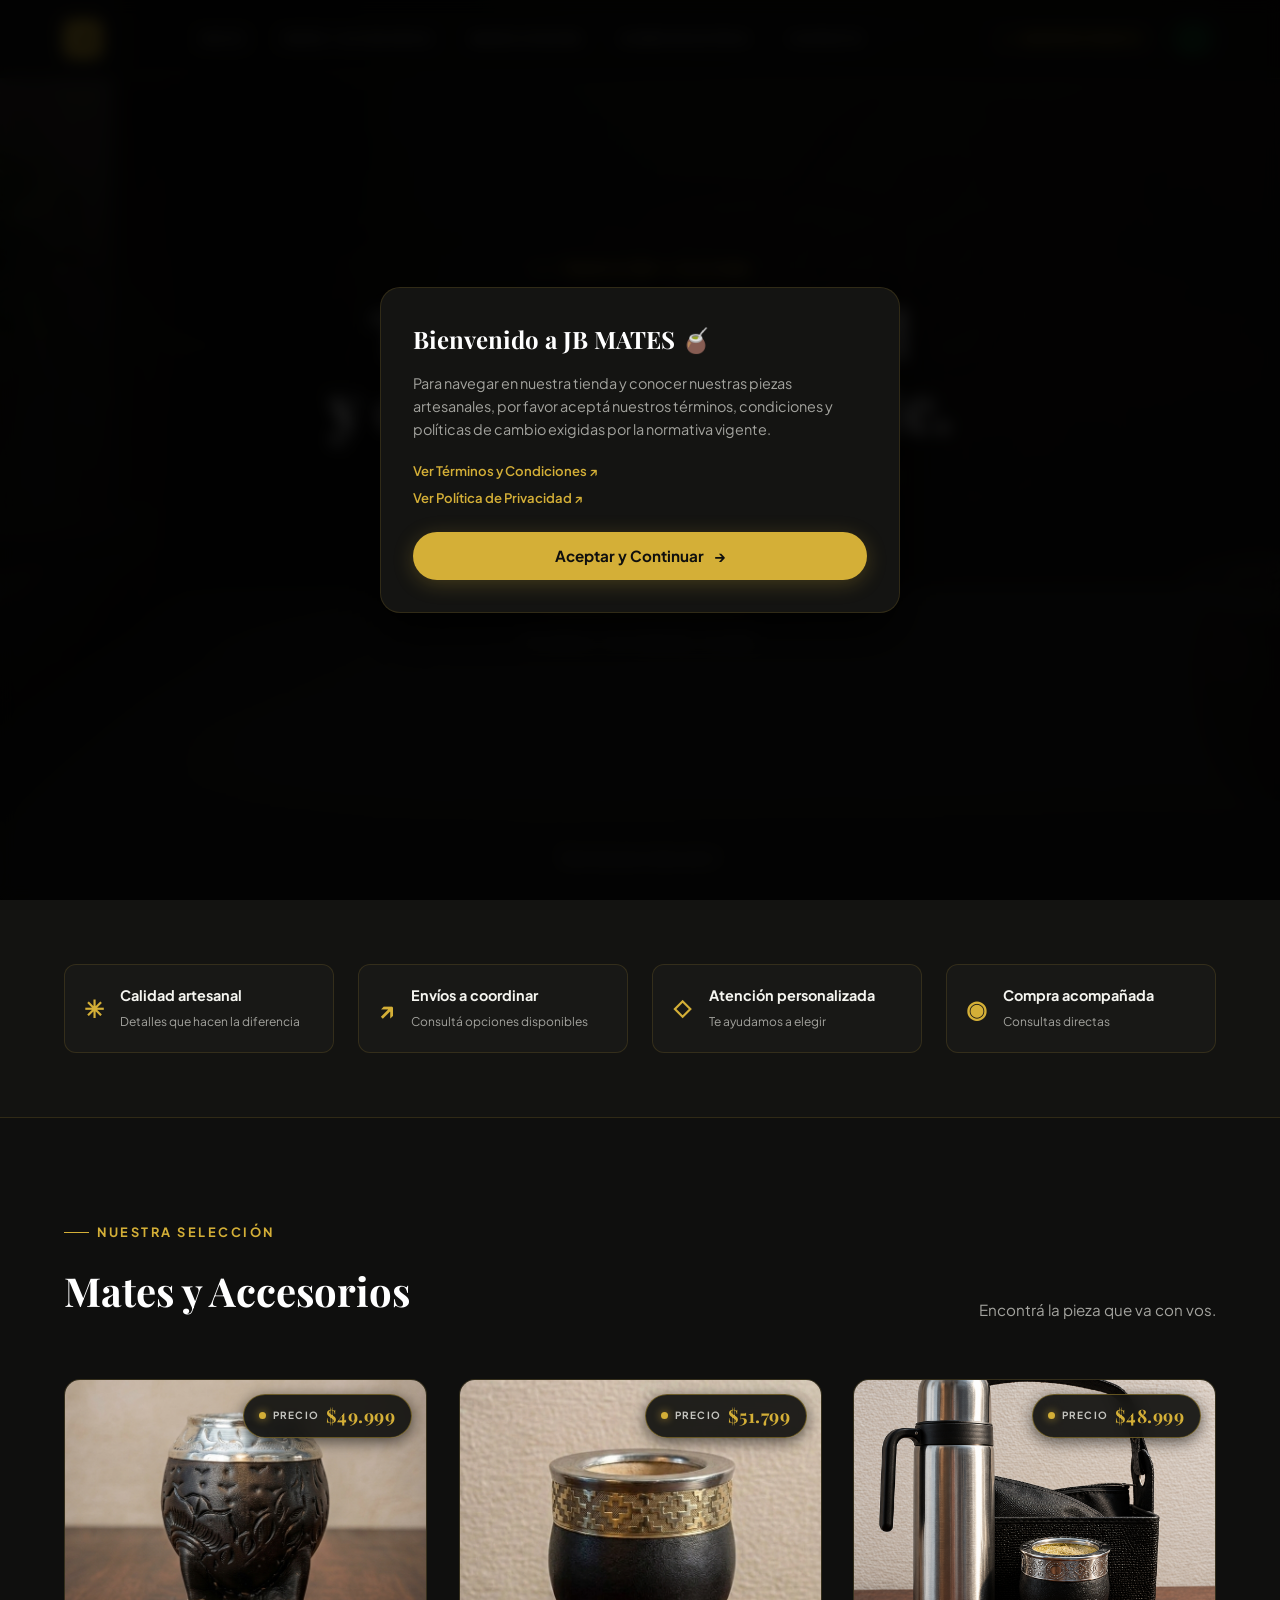
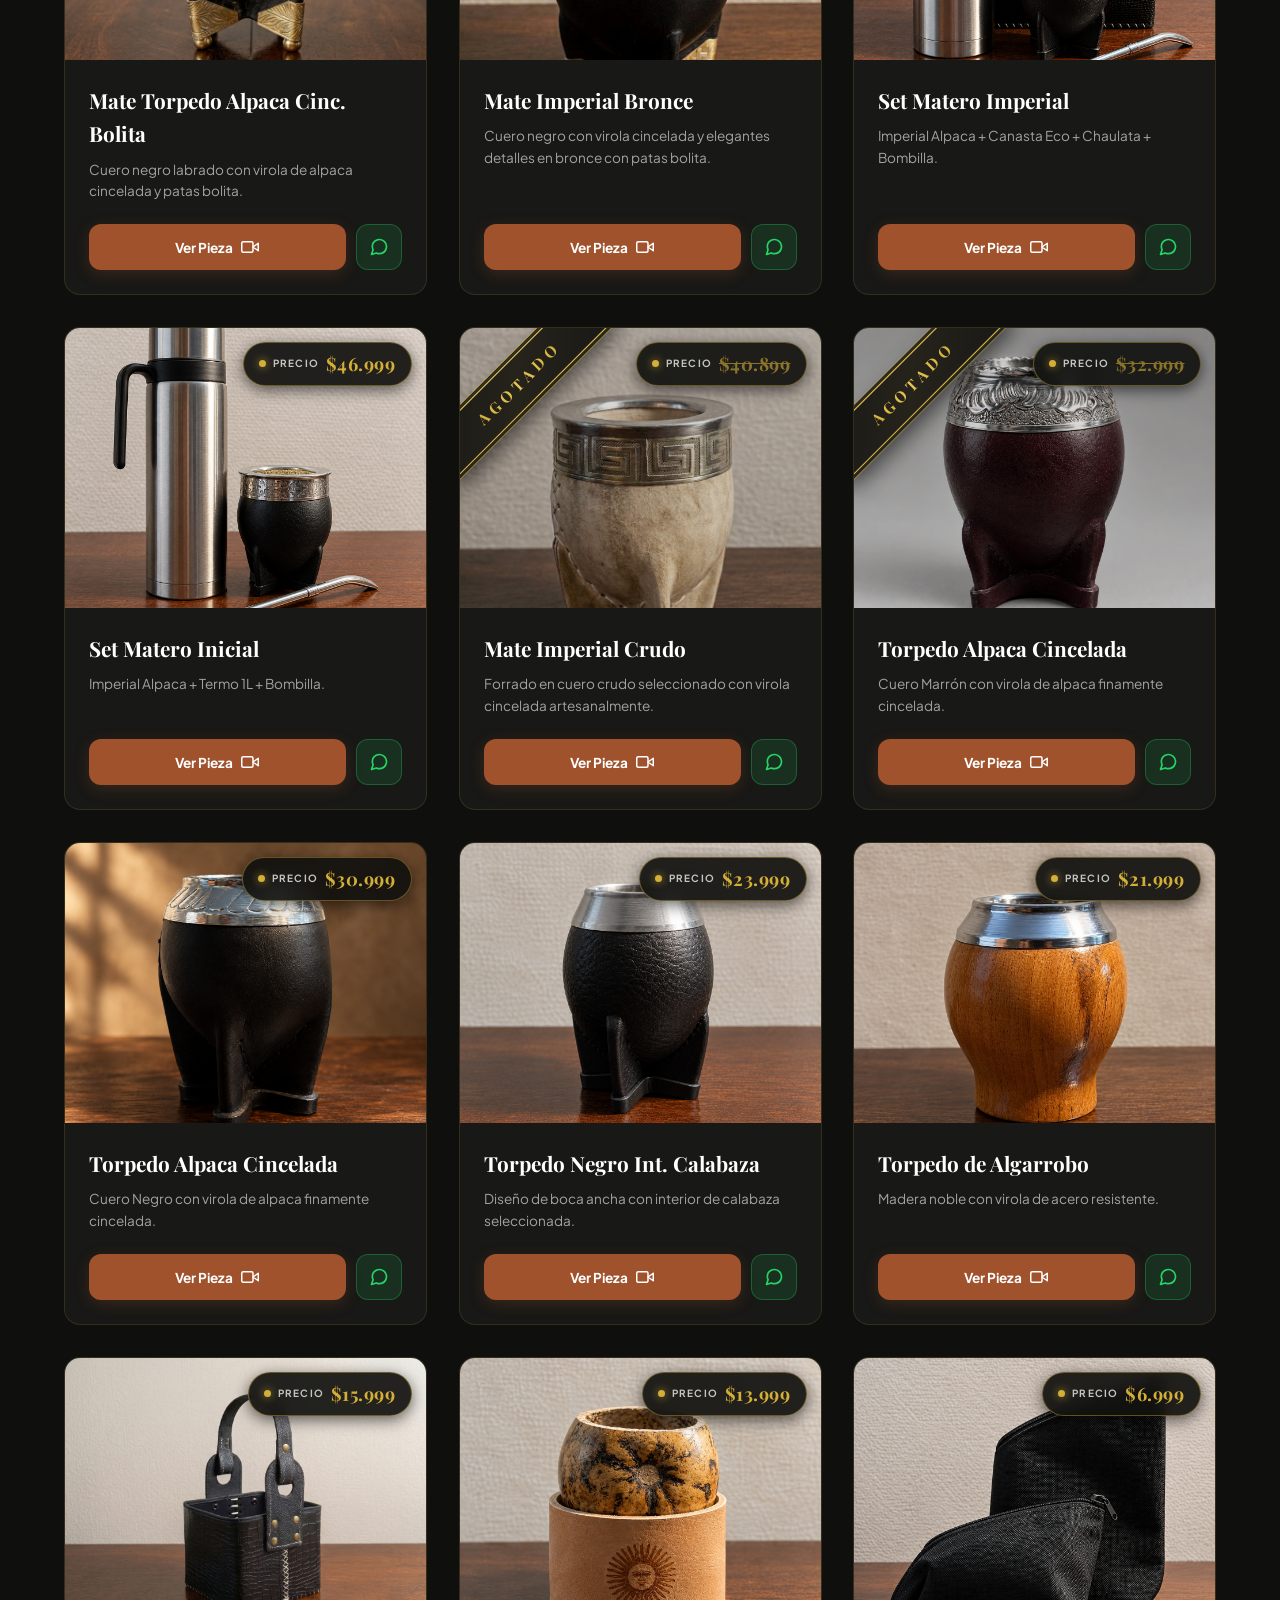
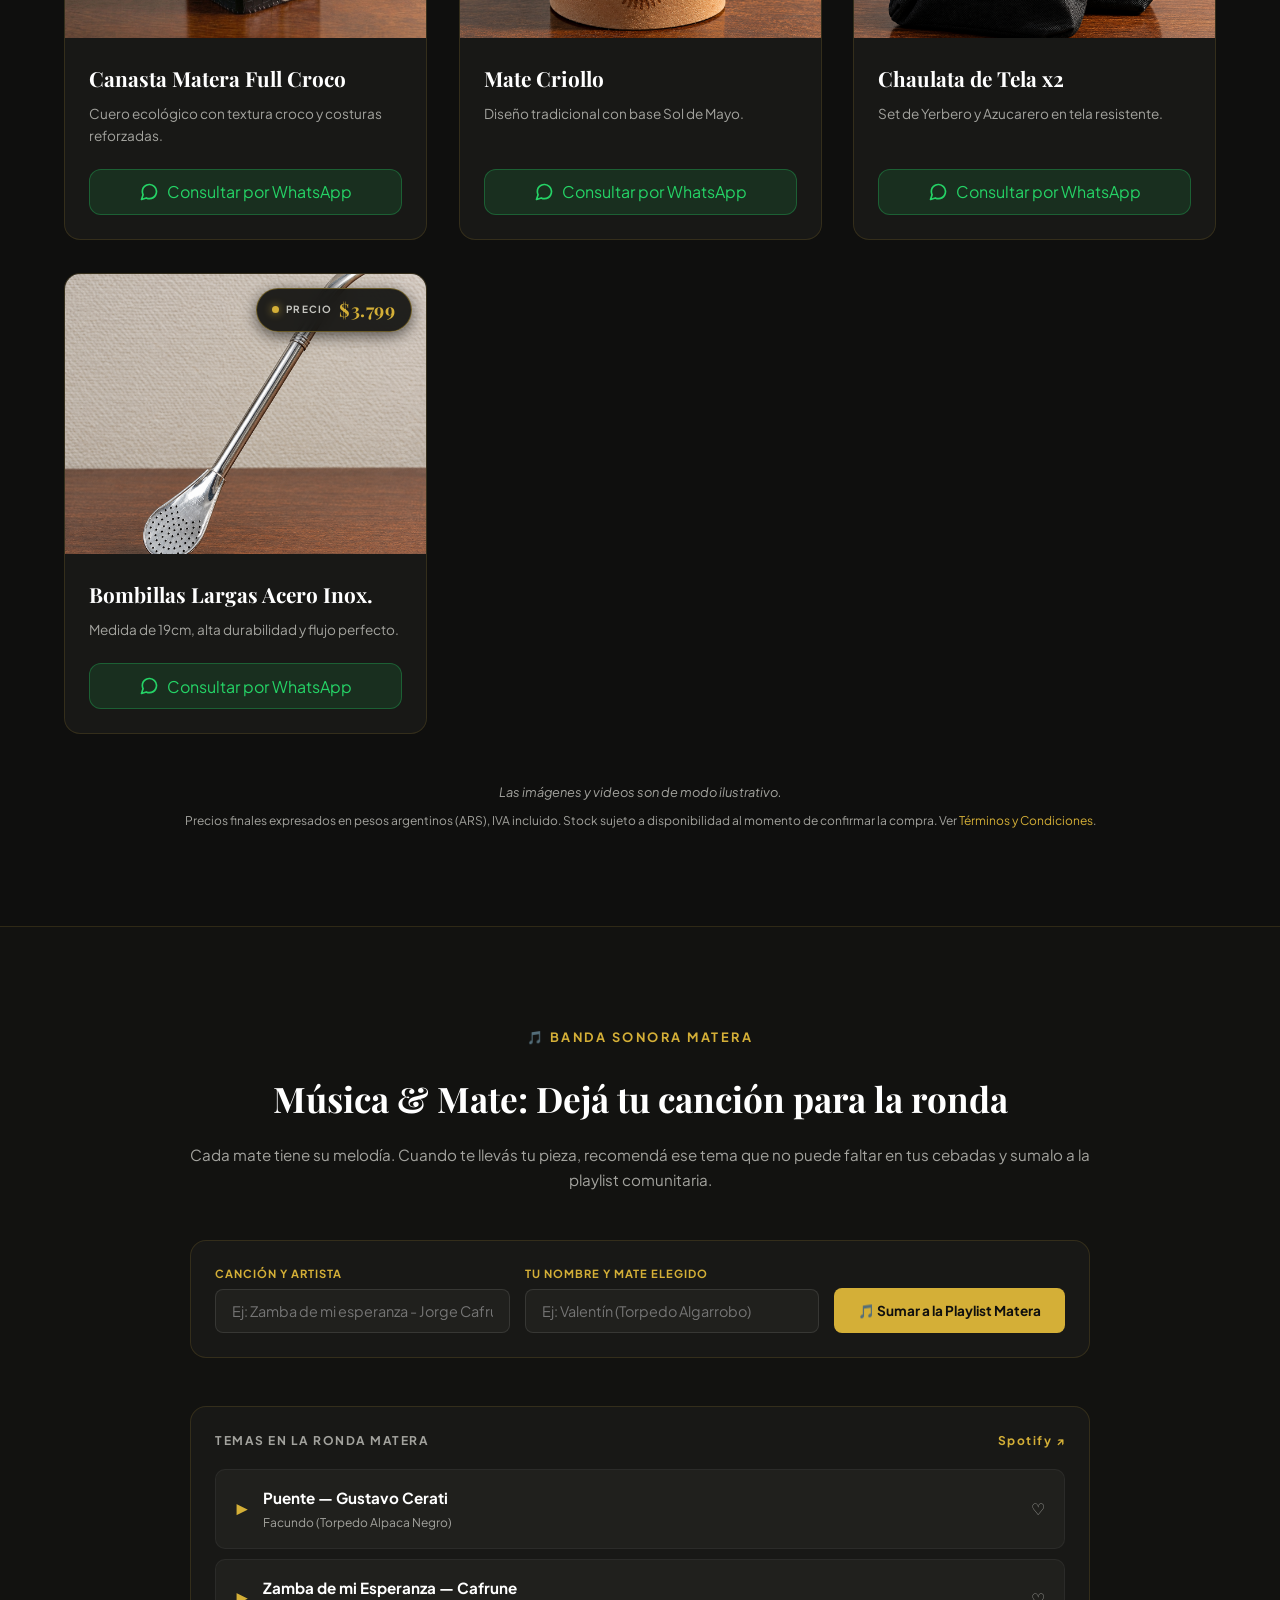
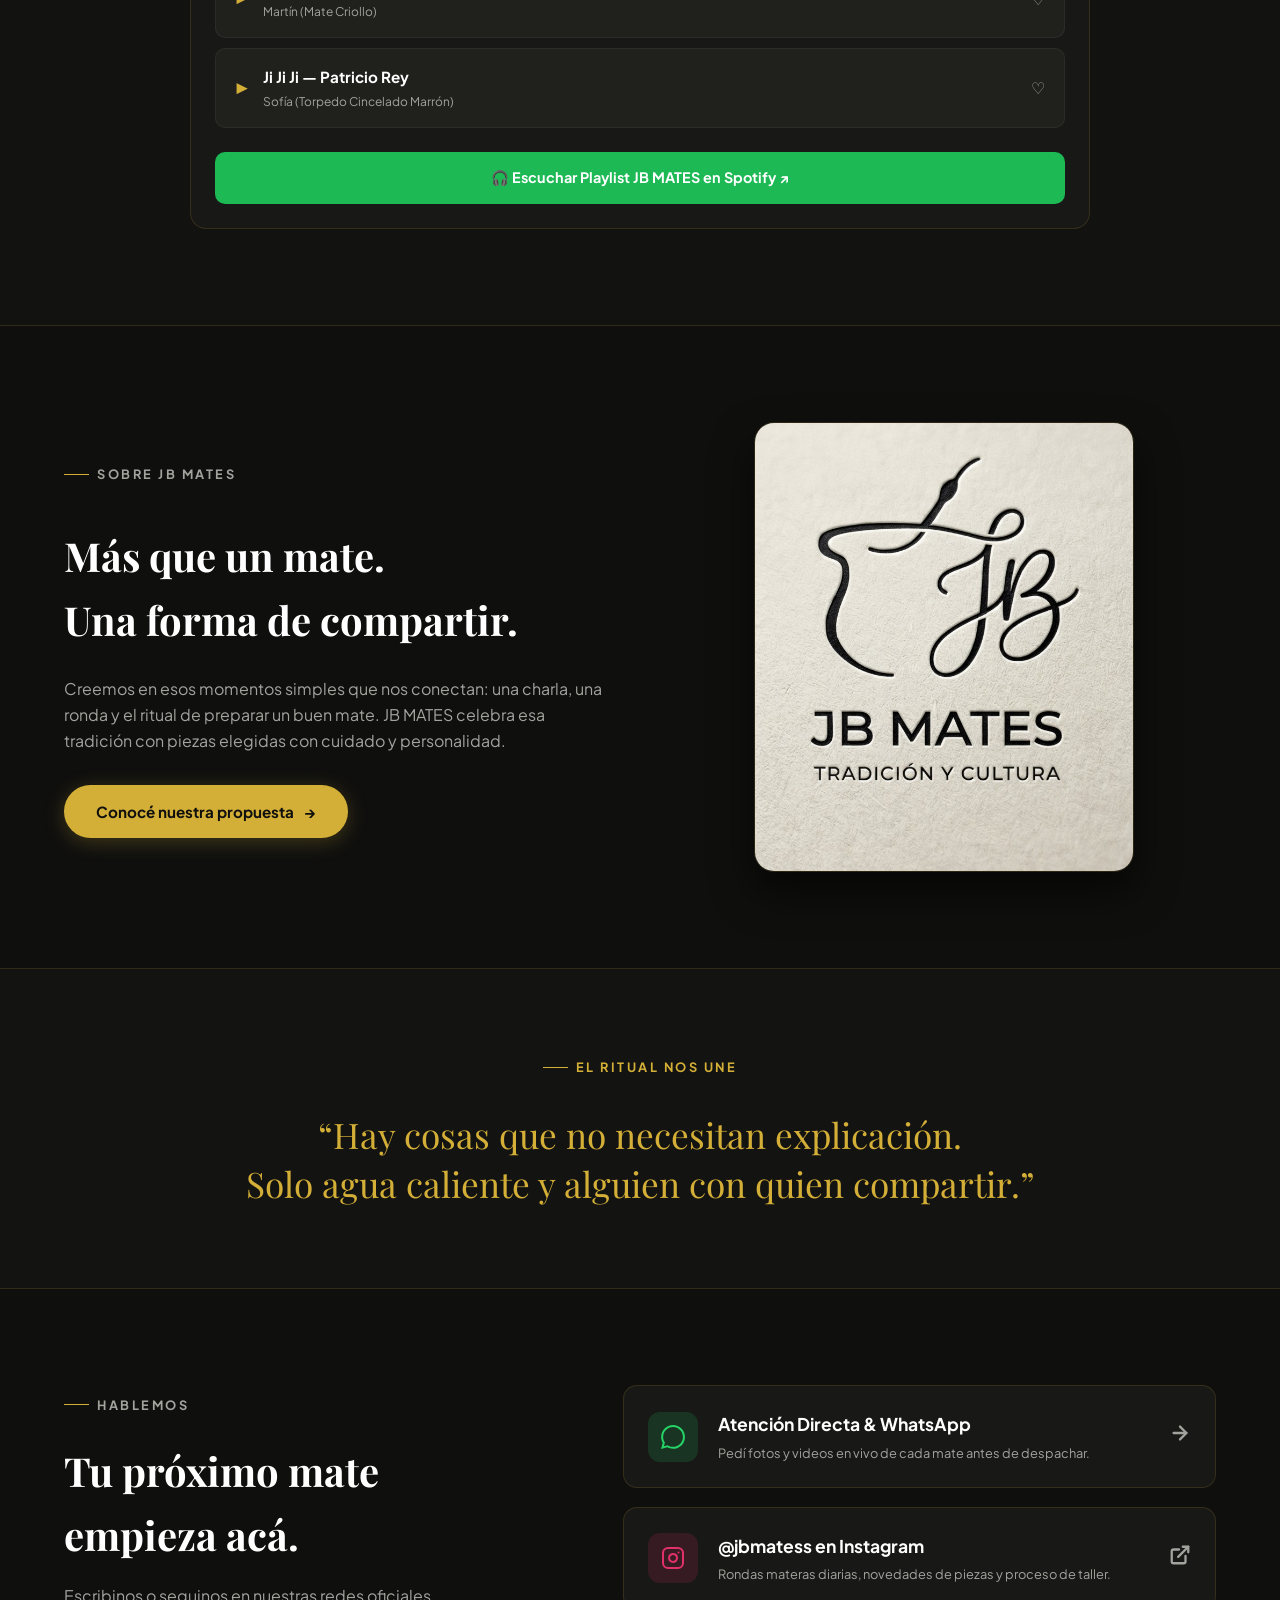
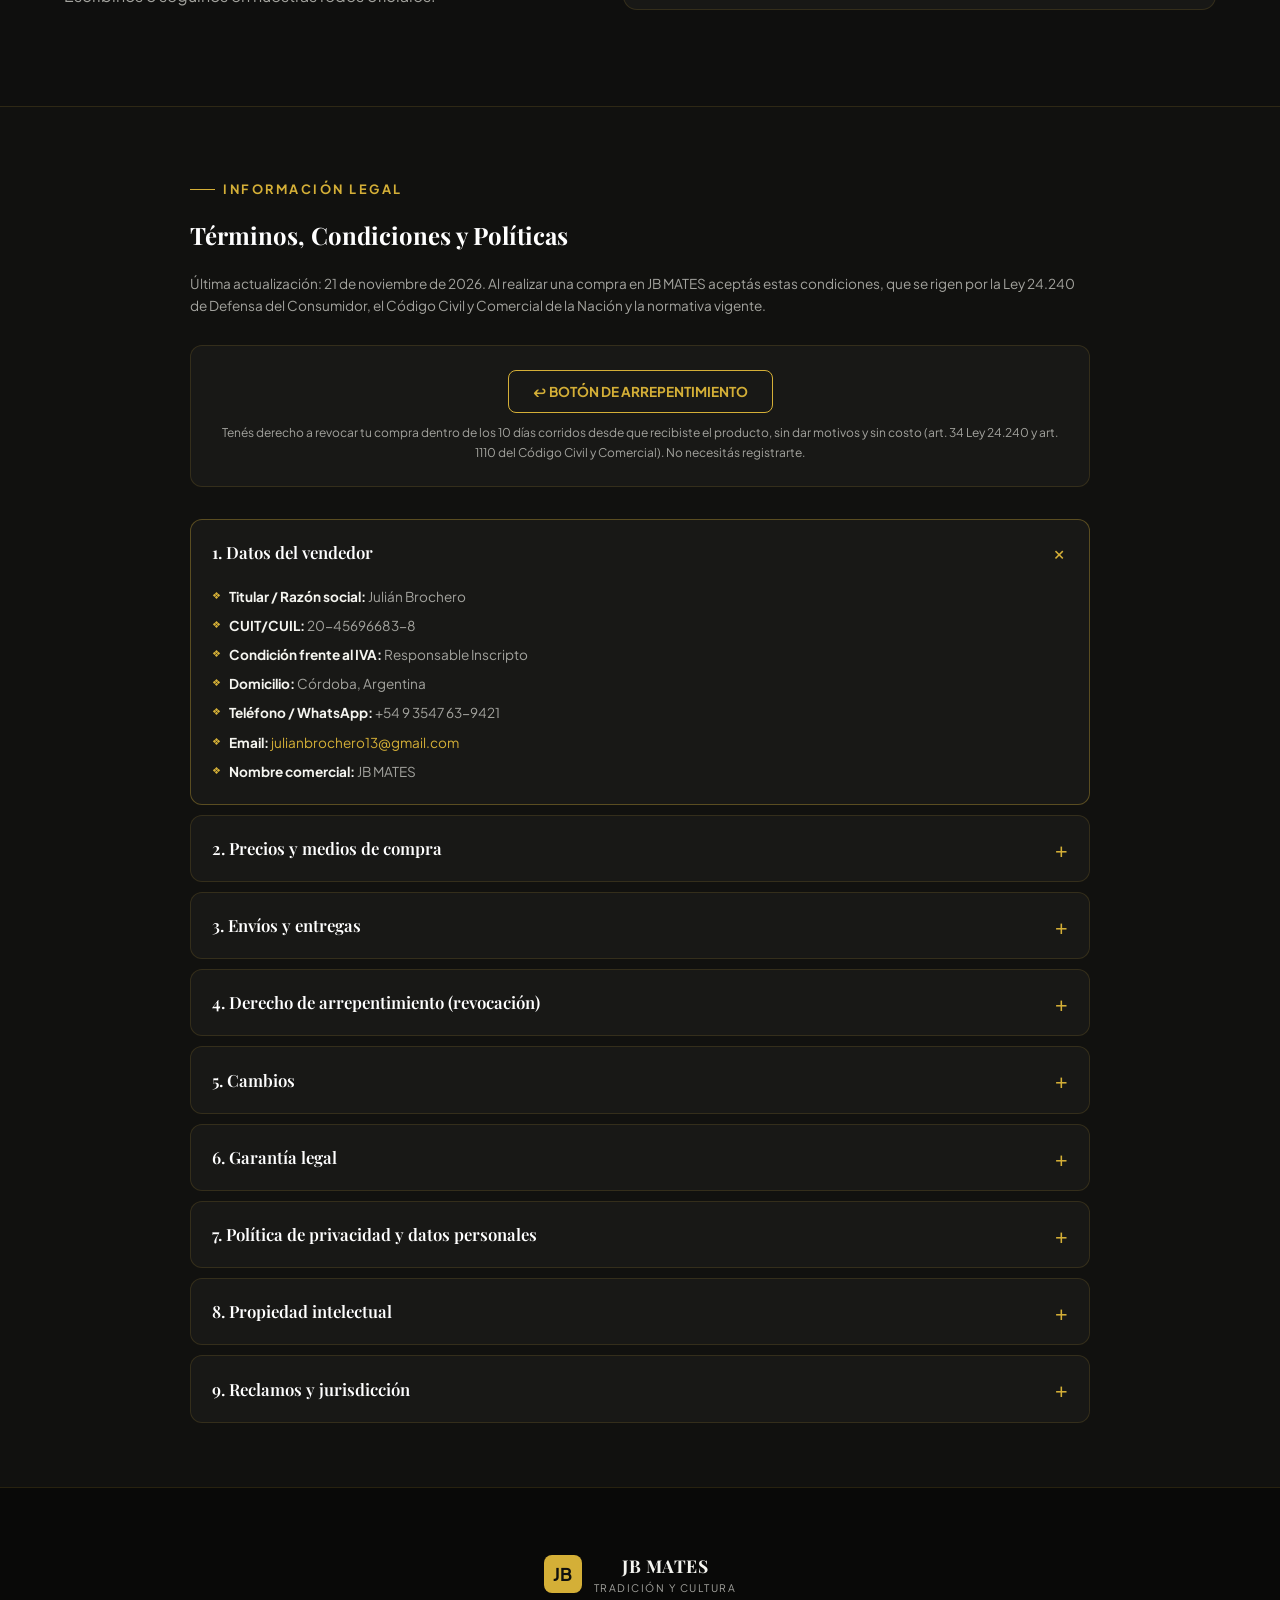
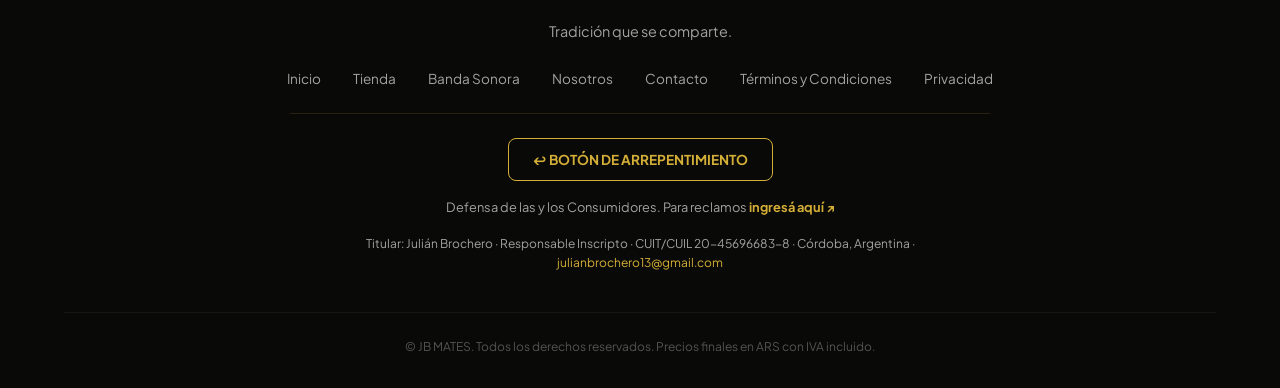
==== commit f2fe263a: "Marcar Torpedo Alpaca Cincelada Marrón como agotado Co-Authored-By: Claude Opus 5.5 <noreply@anthrop" ====
--- a/index.html
+++ b/index.html
@@ -273,10 +273,11 @@
           </div>
         </article>
 
-        <!-- 6. TORPEDO ALPACA CINCELADA MARRON ($32.999) -->
-        <article class="card">
-          <div class="card-img-container">
-            <img src="borravino cincelado.png" alt="Torpedo Alpaca Cincelada Marron" loading="lazy">
+        <!-- 6. TORPEDO ALPACA CINCELADA MARRON ($32.999) — AGOTADO -->
+        <article class="card card--agotado">
+          <div class="card-img-container">
+            <img src="borravino cincelado.png" alt="Torpedo Alpaca Cincelada Marron (agotado)" loading="lazy">
+            <div class="ribbon-agotado" aria-hidden="true"><span>AGOTADO</span></div>
             <div class="price-pill-badge">
               <span class="price-dot"></span>
               <span class="price-txt-lbl">PRECIO</span>
--- a/styles.css
+++ b/styles.css
@@ -26,6 +26,10 @@
   scroll-behavior: smooth;
 }
 
+button {
+  font-family: inherit; /* los botones usan la misma tipografía que la página */
+}
+
 body {
   background-color: var(--bg-dark);
   color: var(--text-main);
@@ -88,6 +92,12 @@
   font-size: 0.65rem;
   color: var(--text-muted);
   letter-spacing: 1.5px;
+  white-space: nowrap;
+}
+
+header .logo,
+.header-actions {
+  flex-shrink: 0;
 }
 
 .nav-menu {
@@ -106,6 +116,7 @@
   display: flex;
   align-items: center;
   gap: 6px;
+  white-space: nowrap;
 }
 
 .nav-item:hover {
@@ -143,6 +154,36 @@
   background: var(--whatsapp);
   color: #fff;
   box-shadow: 0 4px 15px rgba(37, 211, 102, 0.3);
+}
+
+.header-actions {
+  display: flex;
+  align-items: center;
+  gap: 10px;
+}
+
+/* Botón de Arrepentimiento en el header (visible desde la primera pantalla) */
+.btn-header-arrepentimiento {
+  display: flex;
+  align-items: center;
+  gap: 6px;
+  background: transparent;
+  color: var(--gold);
+  border: 1px solid rgba(212, 175, 55, 0.4);
+  padding: 0.6rem 1rem;
+  border-radius: 50px;
+  font-family: var(--font-sans);
+  font-size: 0.72rem;
+  font-weight: 700;
+  letter-spacing: 1px;
+  cursor: pointer;
+  transition: var(--transition);
+}
+
+.btn-header-arrepentimiento:hover {
+  background: var(--gold);
+  color: var(--bg-dark);
+  border-color: var(--gold);
 }
 
 /* ==========================================================================
@@ -521,6 +562,22 @@
   font-size: 0.8rem;
   color: var(--text-muted);
   font-style: italic;
+}
+
+.disclaimer-legal {
+  text-align: center;
+  margin-top: 0.5rem;
+  font-size: 0.75rem;
+  color: var(--text-muted);
+}
+
+.disclaimer-legal a {
+  color: var(--gold);
+  text-decoration: none;
+}
+
+.disclaimer-legal a:hover {
+  text-decoration: underline;
 }
 
 /* ==========================================================================
@@ -938,6 +995,131 @@
   color: var(--text-muted);
 }
 
+.terms-intro {
+  font-size: 0.85rem;
+  color: var(--text-muted);
+  margin-bottom: 1.8rem;
+}
+
+/* Acordeón de secciones legales */
+.terms-accordion {
+  display: flex;
+  flex-direction: column;
+  gap: 10px;
+  margin-top: 2rem;
+}
+
+.terms-item {
+  background: var(--bg-card);
+  border: 1px solid var(--border-color);
+  border-radius: 12px;
+  overflow: hidden;
+  transition: var(--transition);
+  scroll-margin-top: 100px; /* que el header fijo no tape el título */
+}
+
+.terms-item[open] {
+  border-color: rgba(212, 175, 55, 0.35);
+}
+
+.terms-item summary {
+  list-style: none;
+  cursor: pointer;
+  padding: 1rem 1.3rem;
+  font-family: var(--font-heading);
+  font-size: 1.05rem;
+  font-weight: 600;
+  color: #fff;
+  display: flex;
+  justify-content: space-between;
+  align-items: center;
+  gap: 1rem;
+  transition: var(--transition);
+}
+
+.terms-item summary::-webkit-details-marker {
+  display: none;
+}
+
+.terms-item summary::after {
+  content: '+';
+  font-family: var(--font-sans);
+  font-size: 1.3rem;
+  font-weight: 400;
+  color: var(--gold);
+  flex-shrink: 0;
+  transition: var(--transition);
+}
+
+.terms-item[open] summary::after {
+  transform: rotate(45deg);
+}
+
+.terms-item summary:hover {
+  color: var(--gold);
+}
+
+.terms-body {
+  padding: 0 1.3rem 1.3rem 1.3rem;
+  font-size: 0.85rem;
+  color: var(--text-muted);
+  line-height: 1.7;
+  display: flex;
+  flex-direction: column;
+  gap: 10px;
+}
+
+.terms-body strong {
+  color: var(--text-main);
+}
+
+.terms-body a {
+  color: var(--gold);
+  text-decoration: none;
+}
+
+.terms-body a:hover {
+  text-decoration: underline;
+}
+
+.datos-proveedor {
+  list-style: none;
+  display: flex;
+  flex-direction: column;
+  gap: 6px;
+}
+
+.datos-proveedor li {
+  padding-left: 1.1rem;
+  position: relative;
+}
+
+.datos-proveedor li::before {
+  content: '❖';
+  position: absolute;
+  left: 0;
+  top: 1px;
+  font-size: 0.65rem;
+  color: var(--gold);
+}
+
+.leyenda-aaip {
+  font-size: 0.72rem;
+  border-left: 2px solid rgba(212, 175, 55, 0.4);
+  padding-left: 0.9rem;
+  font-style: italic;
+}
+
+/* Marca visual de datos pendientes: BORRAR la clase cuando completes cada dato */
+.dato-completar {
+  color: #e8a33d;
+  background: rgba(232, 163, 61, 0.1);
+  border: 1px dashed rgba(232, 163, 61, 0.5);
+  border-radius: 4px;
+  padding: 0 0.35rem;
+  font-size: 0.95em;
+}
+
 /* ==========================================================================
    Pie de Página
    ================================================================---------- */
@@ -975,7 +1157,47 @@
   color: var(--gold);
 }
 
-footer small {
+.footer-legal {
+  display: flex;
+  flex-direction: column;
+  align-items: center;
+  gap: 1rem;
+  width: 100%;
+  max-width: 700px;
+  padding-top: 1.5rem;
+  border-top: 1px solid var(--border-color);
+}
+
+.btn-arrepentimiento-footer {
+  margin-bottom: 0;
+}
+
+.footer-defensa {
+  color: var(--text-muted);
+  font-size: 0.8rem;
+  text-decoration: none;
+  transition: var(--transition);
+}
+
+.footer-defensa strong {
+  color: var(--gold);
+}
+
+.footer-defensa:hover {
+  color: var(--text-main);
+}
+
+.footer-datafiscal img {
+  height: 70px;
+  width: auto;
+  border-radius: 6px;
+}
+
+footer p.footer-proveedor {
+  font-size: 0.75rem;
+}
+
+footer > small {
   font-size: 0.75rem;
   color: rgba(255,255,255,0.3);
   margin-top: 1rem;
@@ -1048,6 +1270,94 @@
   color: #fff;
 }
 
+/* Popup de bienvenida (términos) */
+.terminos-modal-box h3 {
+  font-family: var(--font-heading);
+  font-size: 1.5rem;
+  color: #fff;
+  margin-bottom: 0.8rem;
+}
+
+.terminos-modal-box p {
+  font-size: 0.9rem;
+  color: var(--text-muted);
+  margin-bottom: 1.2rem;
+}
+
+.terminos-links-mini {
+  display: flex;
+  flex-direction: column;
+  gap: 6px;
+  margin-bottom: 1.5rem;
+}
+
+.terminos-links-mini a {
+  color: var(--gold);
+  font-size: 0.82rem;
+  font-weight: 600;
+  text-decoration: none;
+}
+
+.terminos-links-mini a:hover {
+  text-decoration: underline;
+}
+
+.btn-aceptar-legal {
+  width: 100%;
+  justify-content: center;
+  border: none;
+  cursor: pointer;
+  font-family: var(--font-sans);
+}
+
+/* Modal del Botón de Arrepentimiento */
+.arr-titulo {
+  font-family: var(--font-heading);
+  font-size: 1.4rem;
+  color: #fff;
+  margin-bottom: 0.6rem;
+  padding-right: 25px;
+  line-height: 1.3;
+}
+
+.arr-desc {
+  font-size: 0.85rem;
+  color: var(--text-muted);
+  margin-bottom: 1.3rem;
+}
+
+.arr-desc strong {
+  color: var(--text-main);
+}
+
+.arr-campo {
+  margin-bottom: 12px;
+}
+
+.arr-campo-ultimo {
+  margin-bottom: 20px;
+}
+
+.btn-arr-enviar {
+  width: 100%;
+  justify-content: center;
+  border: none;
+  cursor: pointer;
+  font-family: var(--font-sans);
+}
+
+.arr-nota {
+  margin-top: 0.9rem;
+  font-size: 0.75rem;
+  color: var(--text-muted);
+  text-align: center;
+}
+
+.arr-nota a {
+  color: var(--gold);
+  text-decoration: none;
+}
+
 .det-titulo {
   font-family: var(--font-heading);
   font-size: 1.35rem;
@@ -1227,6 +1537,45 @@
 /* ==========================================================================
    Diseño Adaptativo (Responsive Design)
    ================================================================---------- */
+/* Header: hacer lugar para el Botón de Arrepentimiento */
+@media (max-width: 1460px) {
+  .nav-menu {
+    gap: 1.5rem;
+  }
+
+  .btn-header-wsp .lbl-largo {
+    display: none;
+  }
+
+  .btn-header-wsp {
+    padding: 0.6rem 0.8rem;
+  }
+}
+
+@media (max-width: 1290px) {
+  .nav-menu {
+    gap: 1rem;
+  }
+
+  .nav-item {
+    font-size: 0.75rem;
+  }
+
+  header .brand-info {
+    display: none;
+  }
+}
+
+@media (max-width: 1020px) {
+  .nav-menu {
+    display: none;
+  }
+
+  header .brand-info {
+    display: flex;
+  }
+}
+
 @media (max-width: 900px) {
   .nav-menu {
     display: none;
@@ -1247,6 +1596,21 @@
     padding: 1rem;
   }
 
+  /* En celular: el logo queda solo con "JB", WhatsApp solo con ícono
+     y el Botón de Arrepentimiento conserva su texto (debe verse claramente) */
+  header .brand-info {
+    display: none;
+  }
+
+  .btn-header-wsp .lbl-largo {
+    display: none;
+  }
+
+  .btn-header-arrepentimiento,
+  .btn-header-wsp {
+    padding: 0.55rem 0.8rem;
+  }
+
   .hero h1 {
     font-size: 2.2rem;
   }
@@ -1264,3 +1628,13 @@
     font-size: 0.85rem;
   }
 }
+
+/* Enlace de email en el pie de página */
+footer .footer-proveedor a {
+  color: var(--gold);
+  text-decoration: none;
+}
+
+footer .footer-proveedor a:hover {
+  text-decoration: underline;
+}
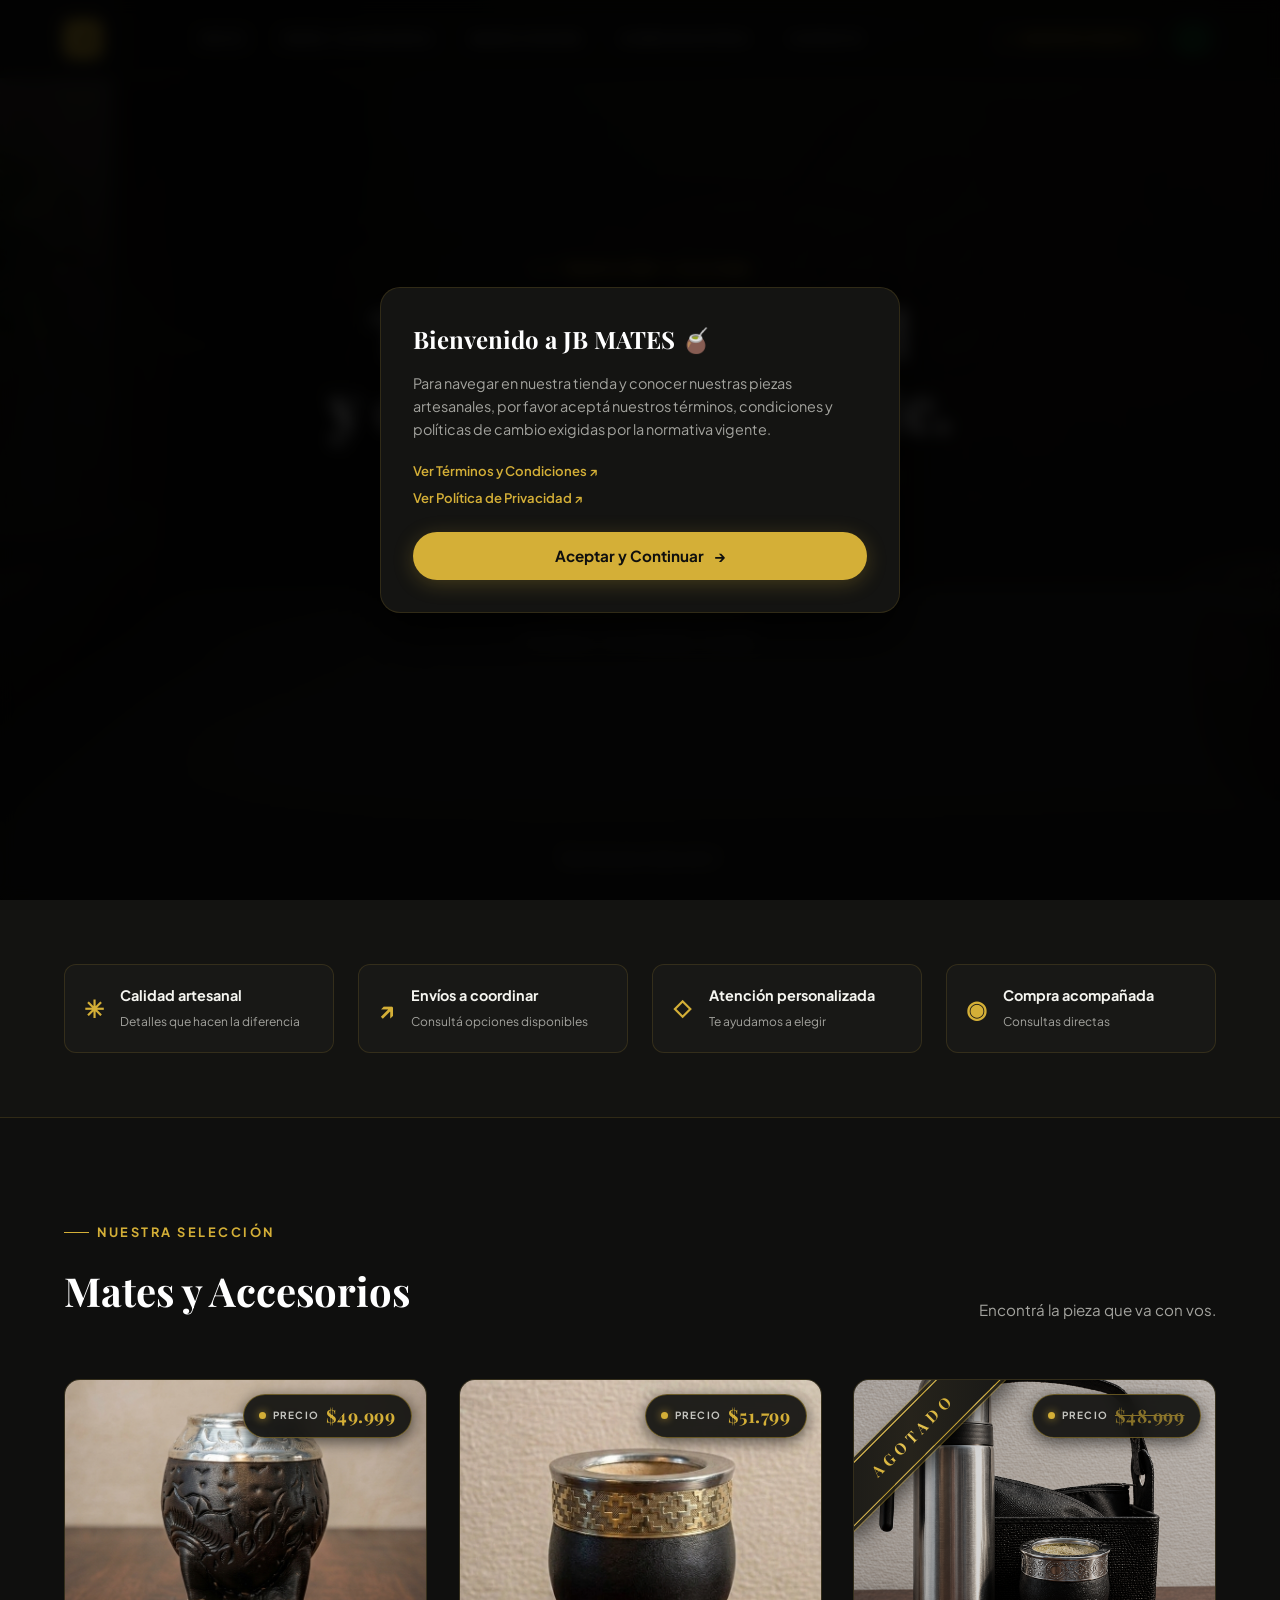
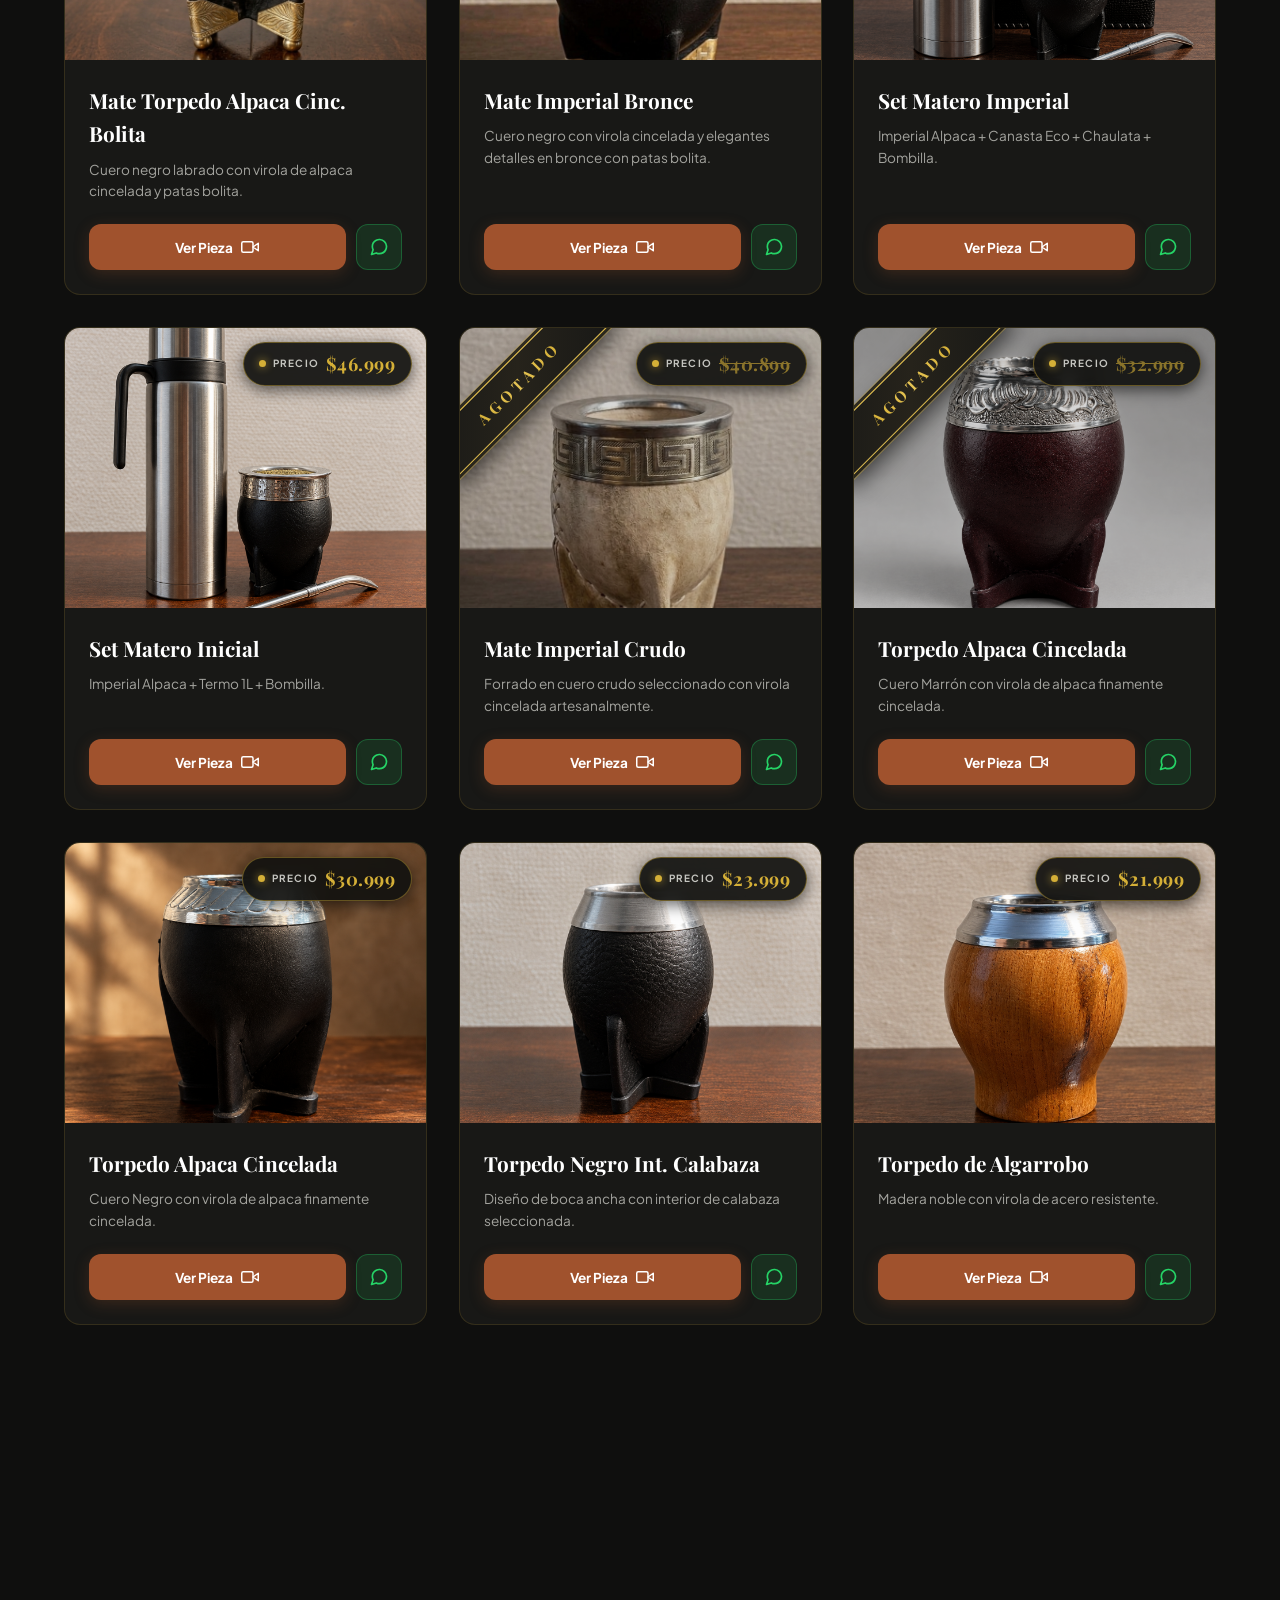
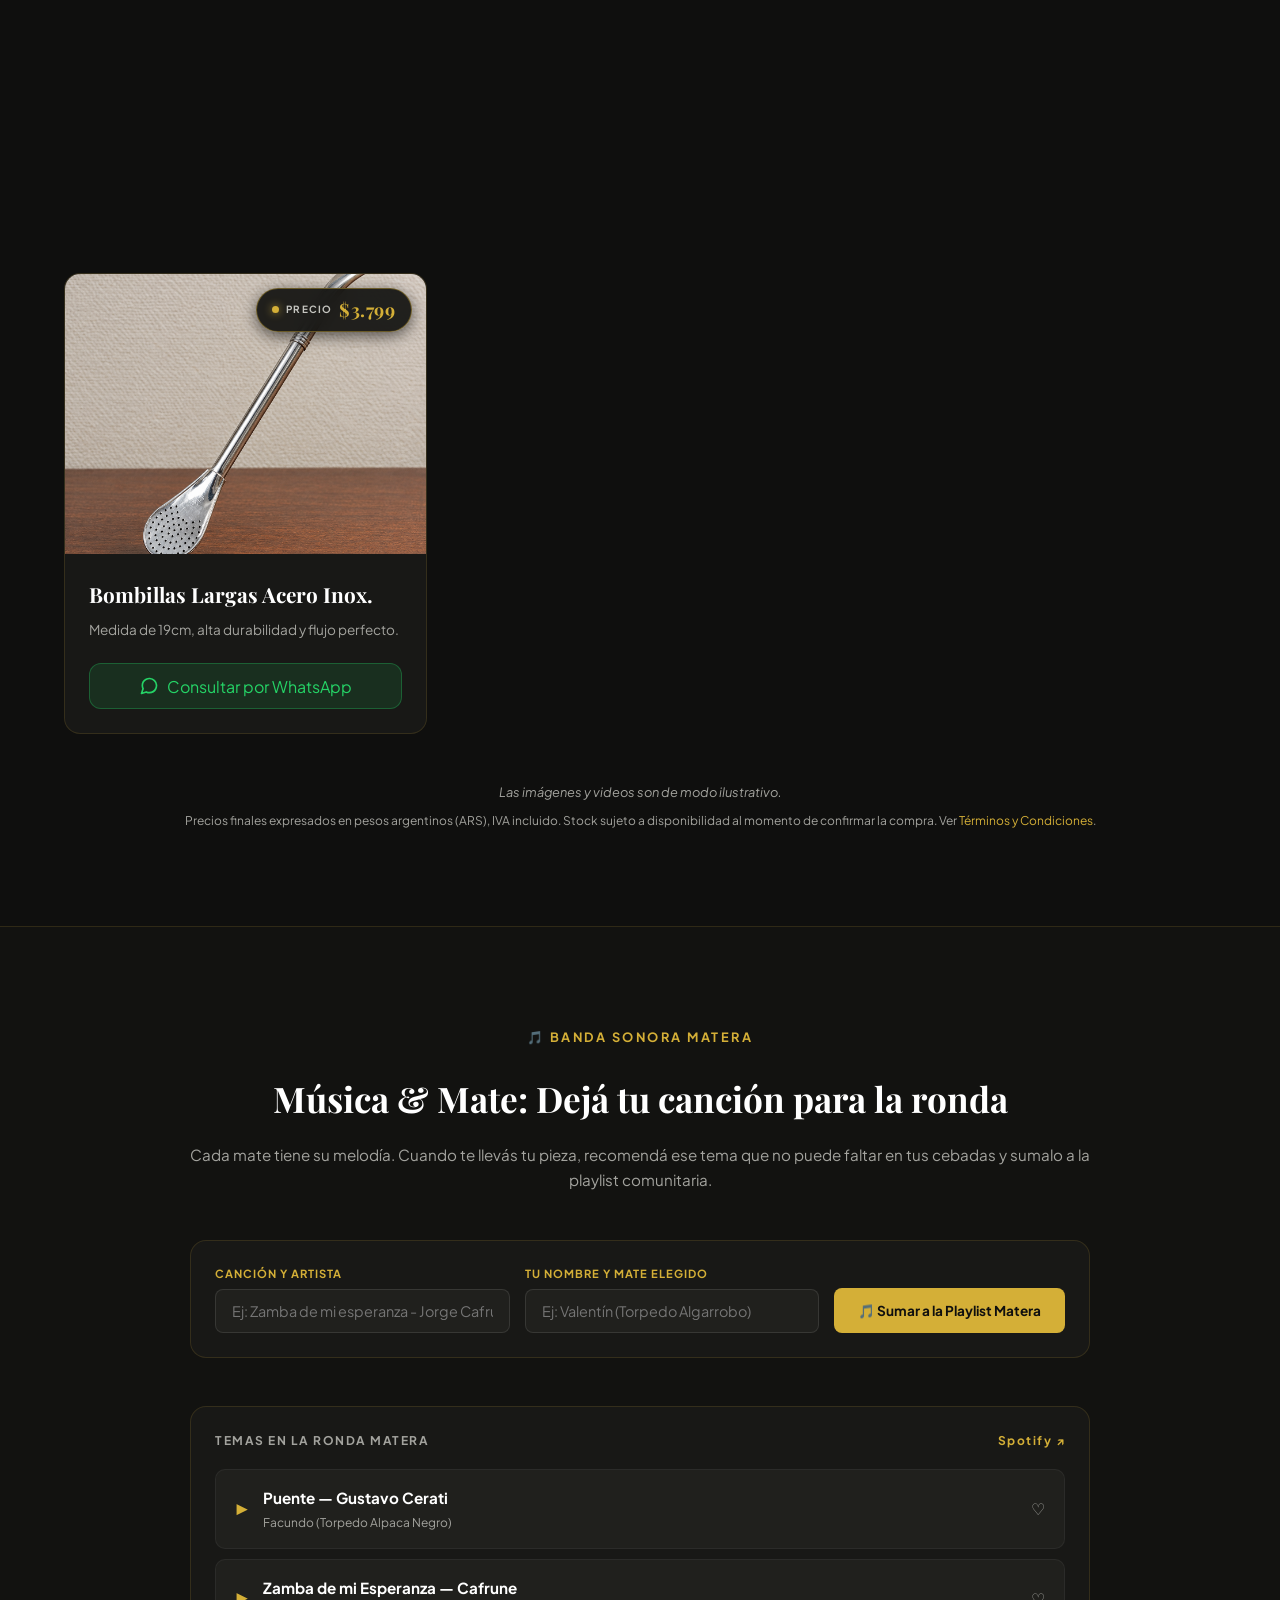
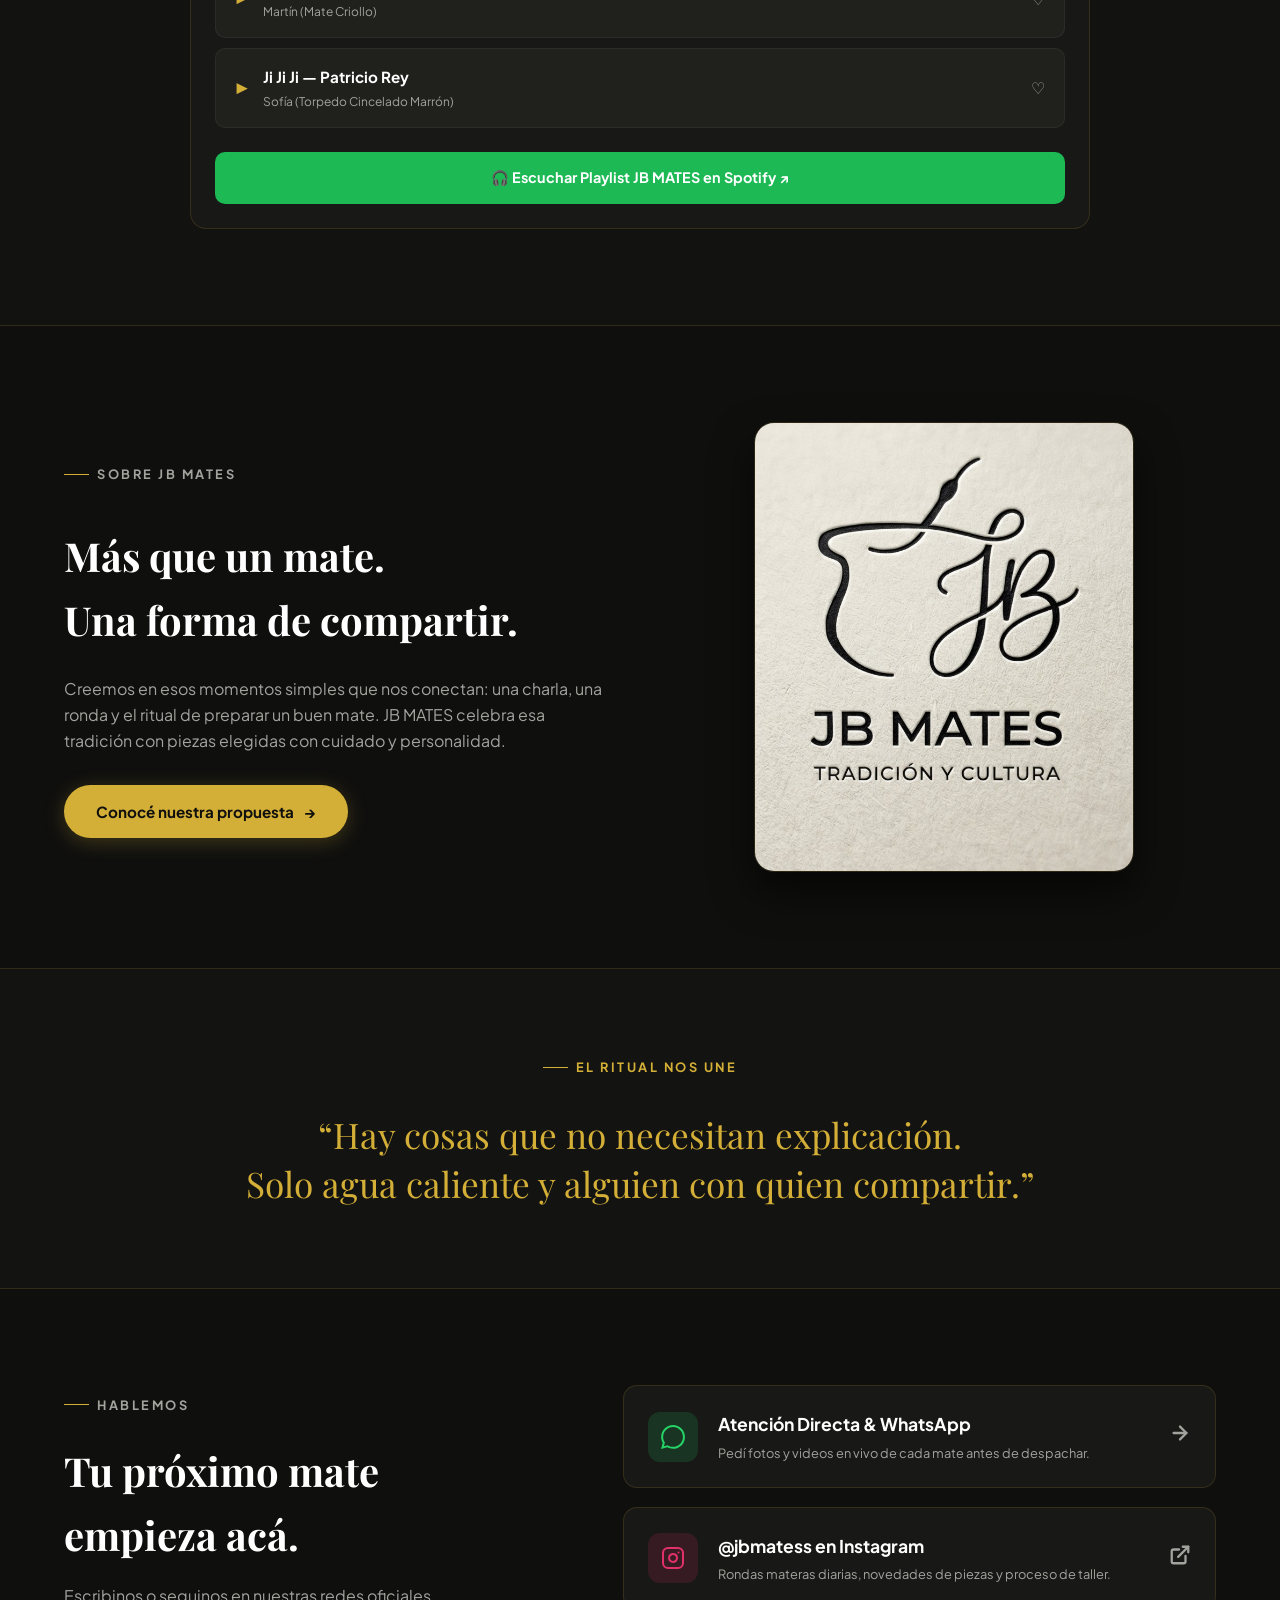
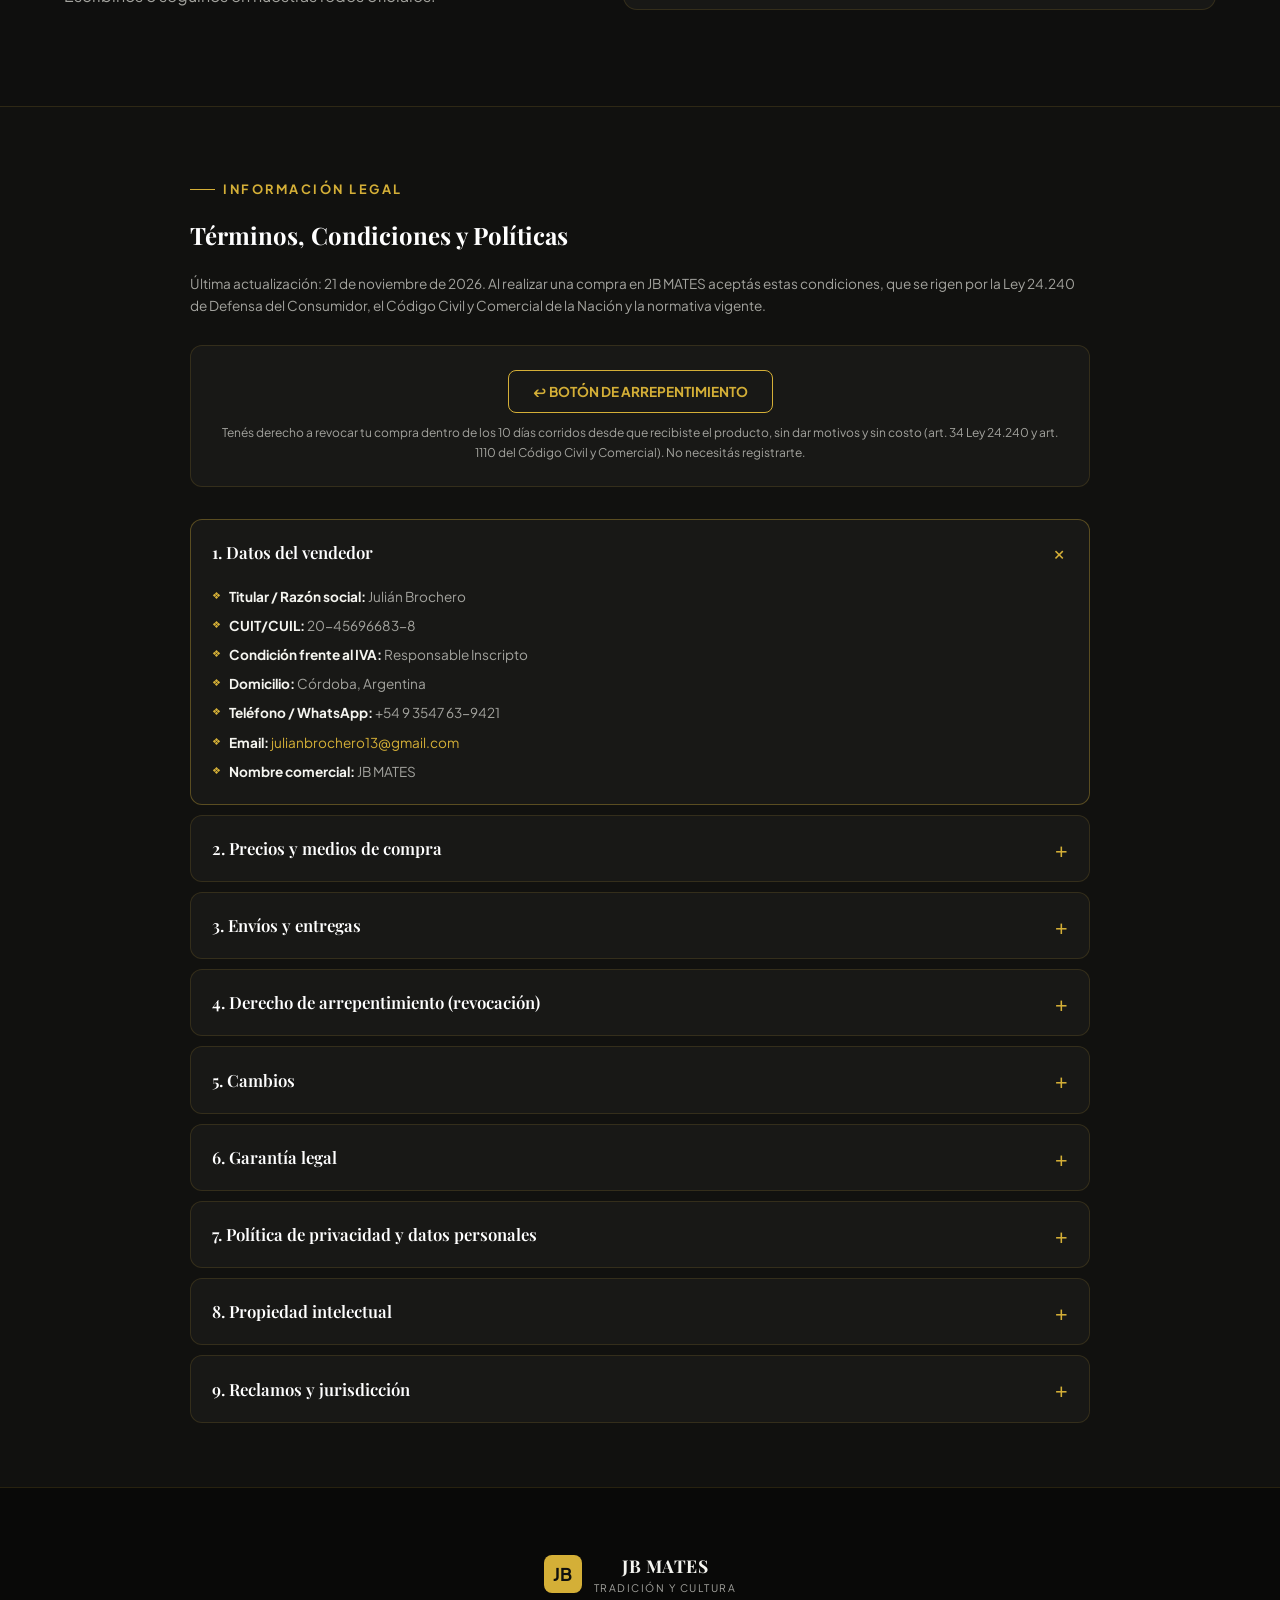
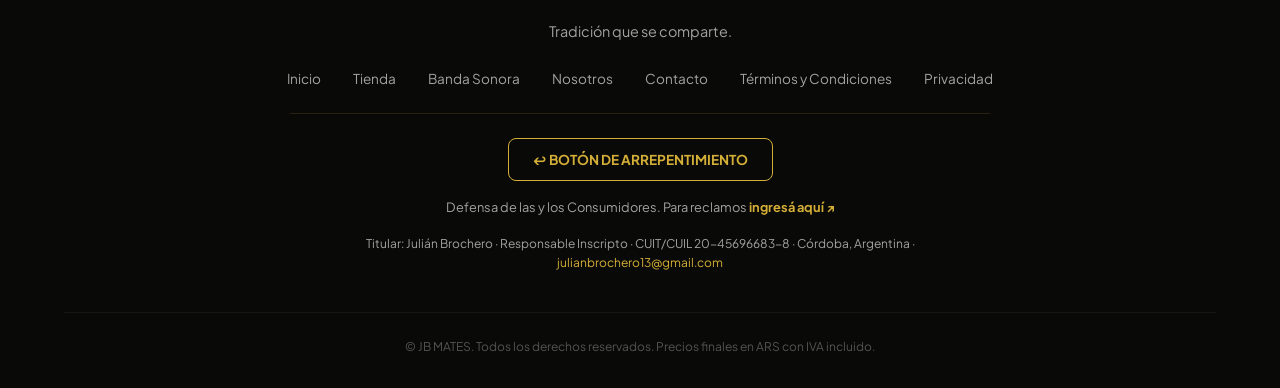
==== commit bcb67ca4: "Marcar Set Matero Imperial como AGOTADO Co-Authored-By: Claude Opus 5.5 <noreply@anthropic.com> Clau" ====
--- a/index.html
+++ b/index.html
@@ -197,10 +197,11 @@
           </div>
         </article>
 
-        <!-- 3. SET MATERO IMPERIAL ($48.999) -->
-        <article class="card">
-          <div class="card-img-container">
-            <img src="combo imperial.png" alt="Set Matero Imperial" loading="lazy">
+        <!-- 3. SET MATERO IMPERIAL ($48.999) — AGOTADO -->
+        <article class="card card--agotado">
+          <div class="card-img-container">
+            <img src="combo imperial.png" alt="Set Matero Imperial (agotado)" loading="lazy">
+            <div class="ribbon-agotado" aria-hidden="true"><span>AGOTADO</span></div>
             <div class="price-pill-badge">
               <span class="price-dot"></span>
               <span class="price-txt-lbl">PRECIO</span>
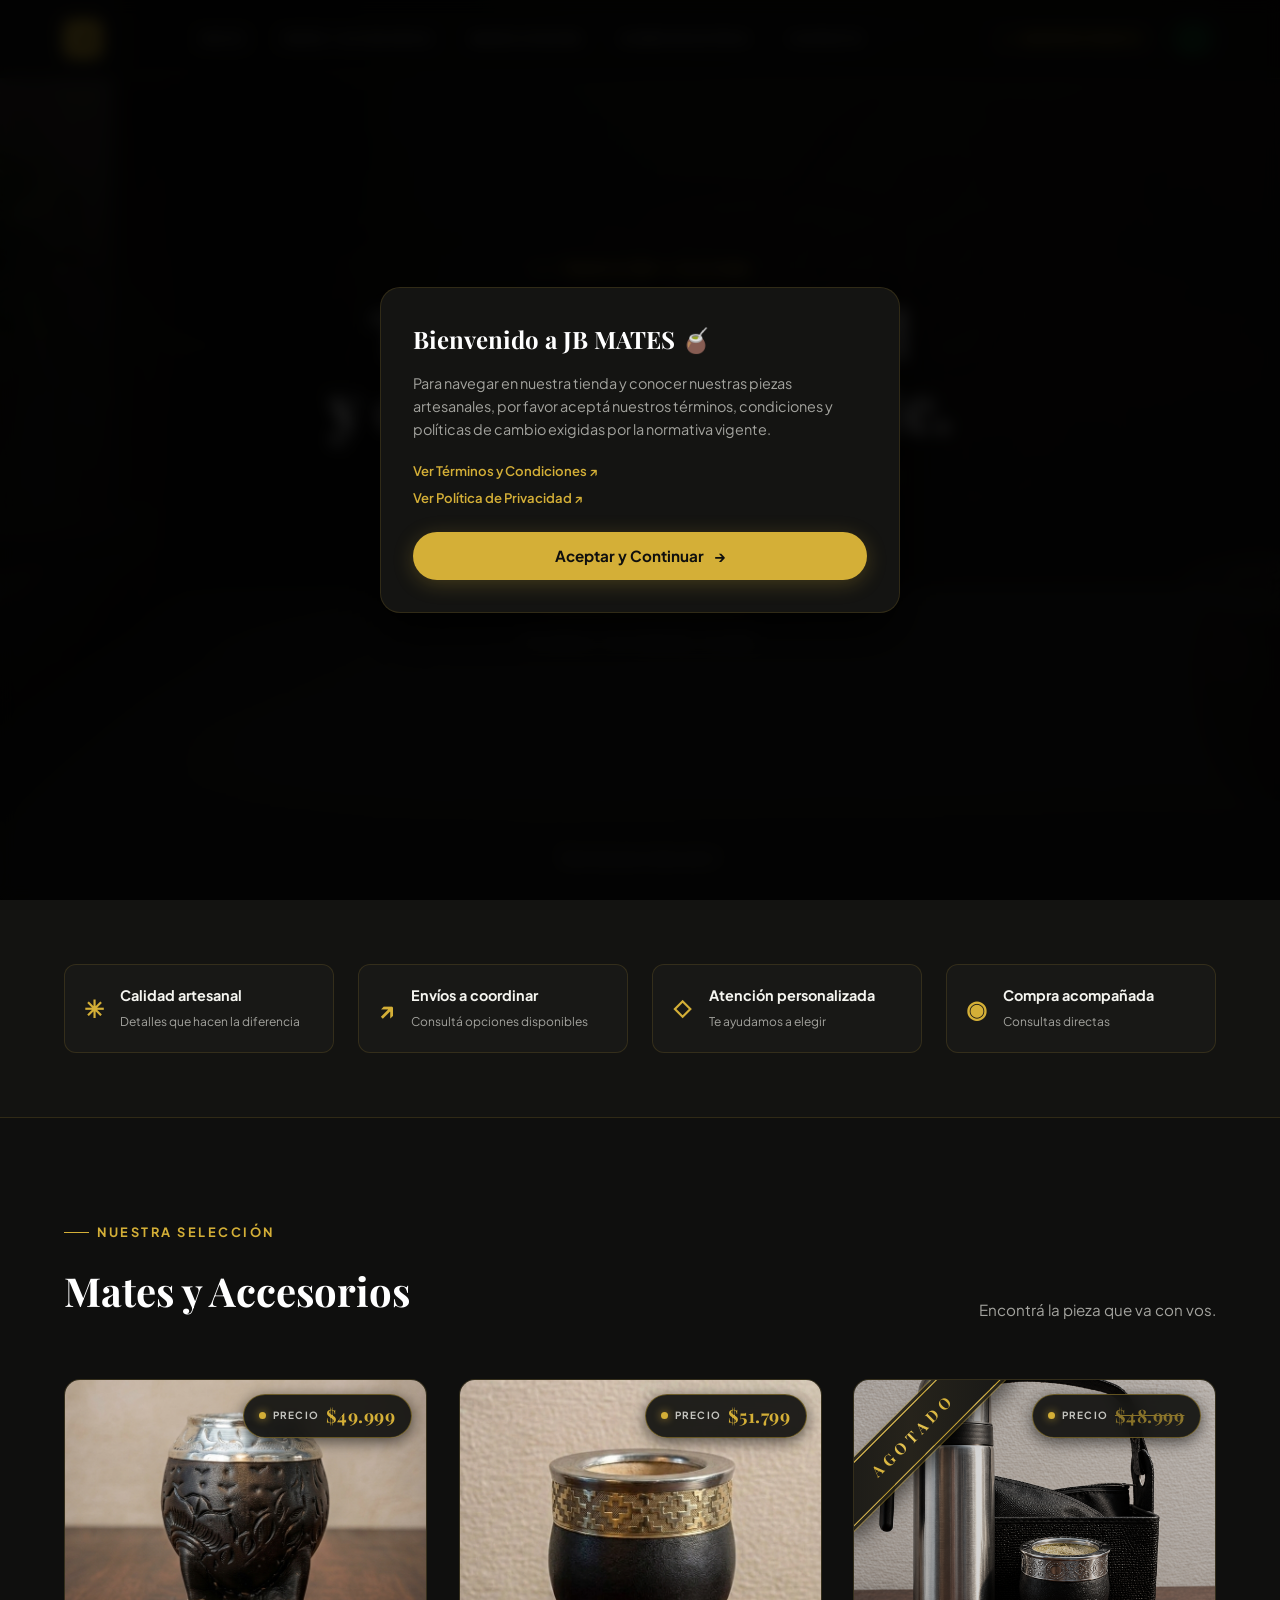
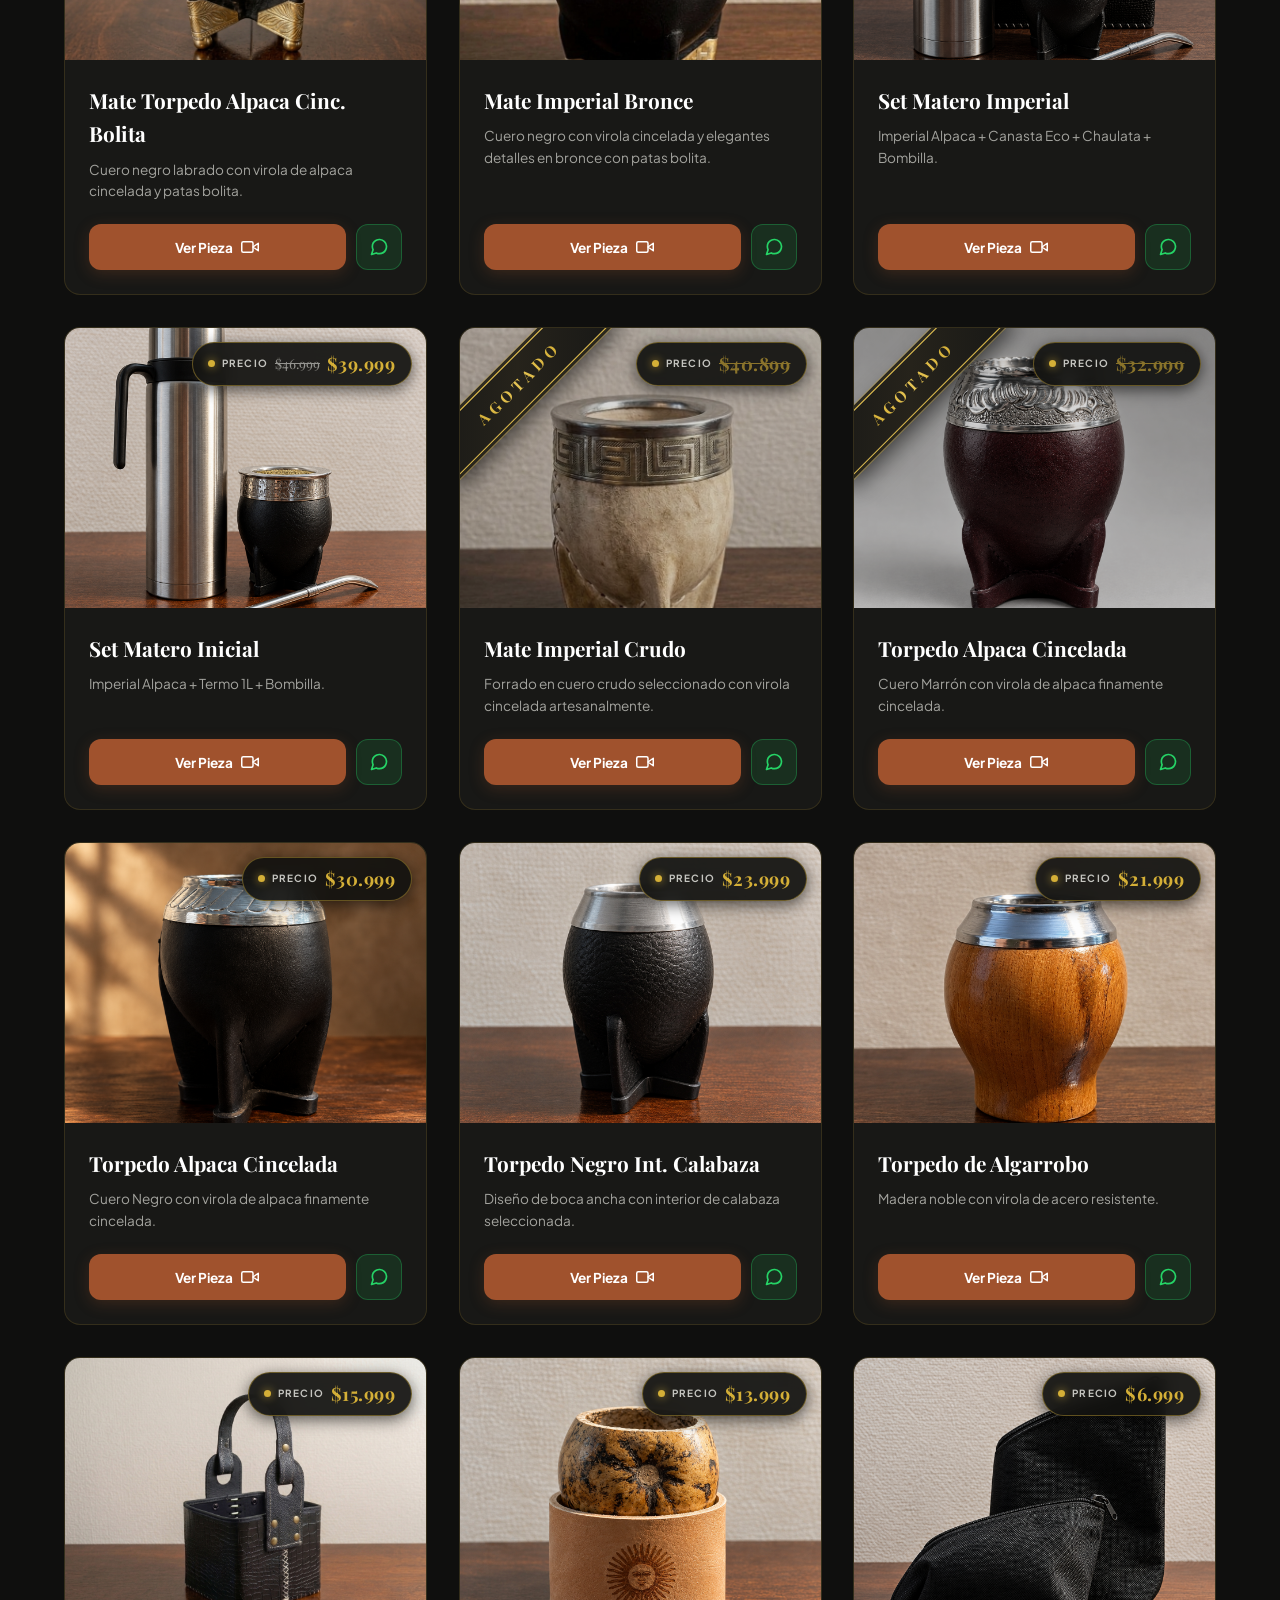
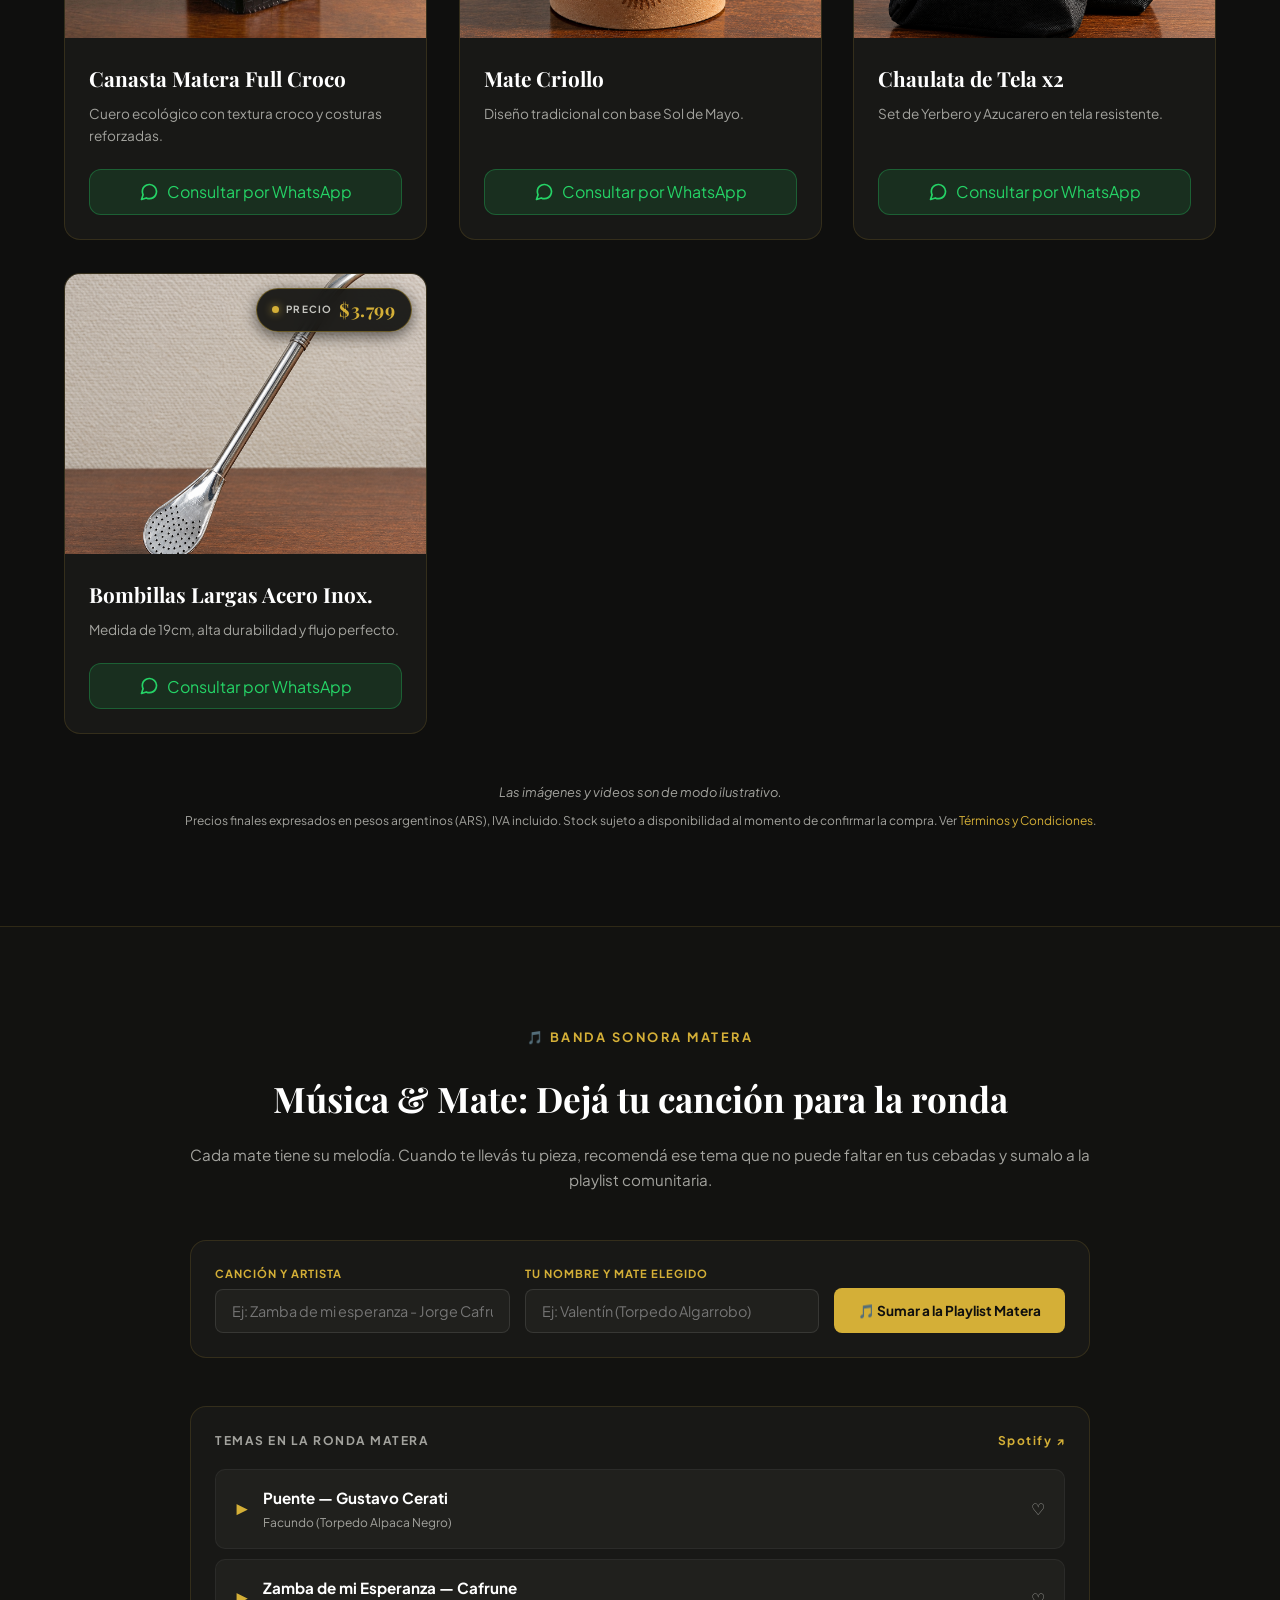
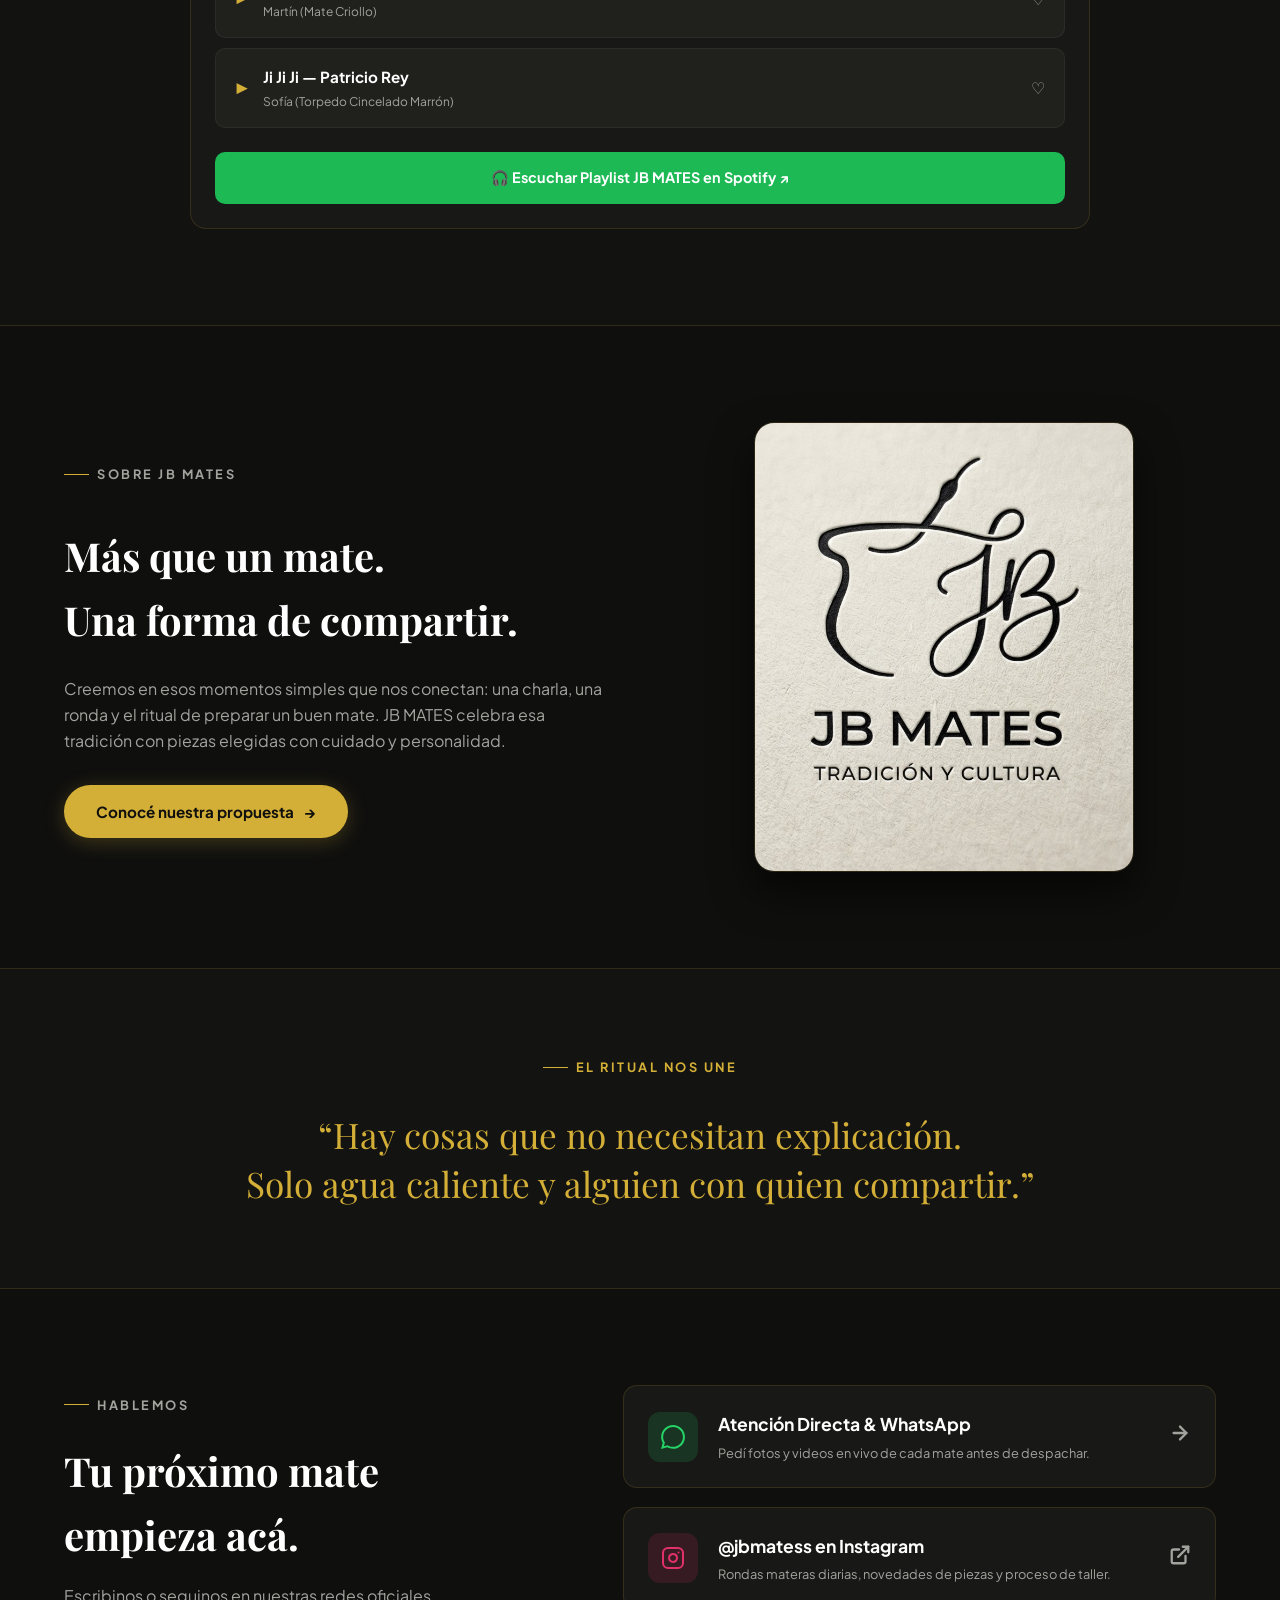
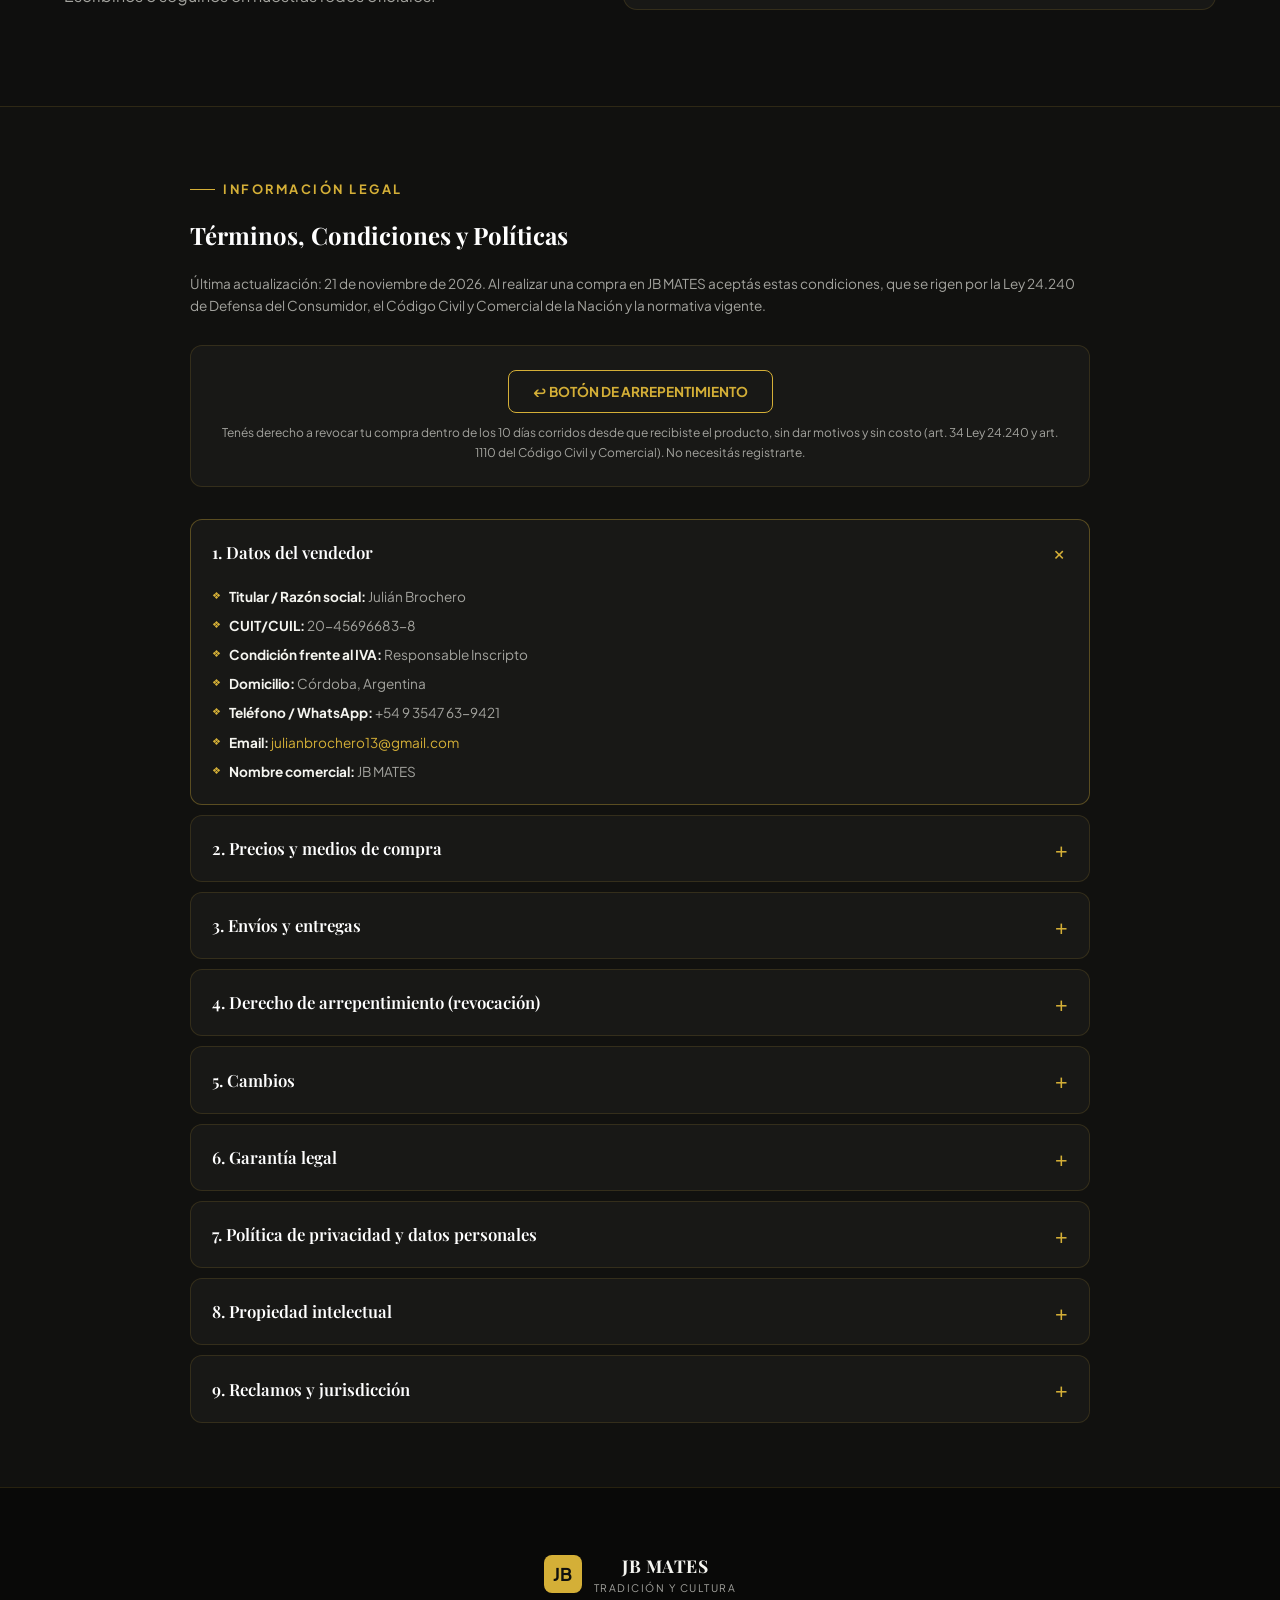
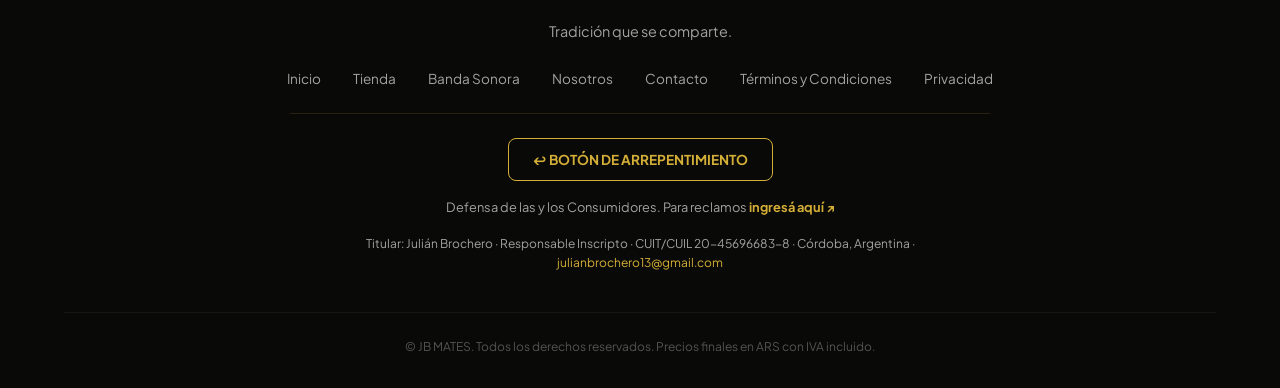
==== commit ceb3e329: "Set Matero Inicial: precio tachado $46.999, nuevo precio $39.999 Co-Authored-By: Claude Opus 5.5 <no" ====
--- a/index.html
+++ b/index.html
@@ -223,21 +223,22 @@
           </div>
         </article>
 
-        <!-- 4. SET MATERO INICIAL ($46.999) -->
+        <!-- 4. SET MATERO INICIAL (antes $46.999, ahora $39.999) -->
         <article class="card">
           <div class="card-img-container">
             <img src="combo base.png" alt="Set Matero Inicial" loading="lazy">
             <div class="price-pill-badge">
               <span class="price-dot"></span>
               <span class="price-txt-lbl">PRECIO</span>
-              <span class="price-txt-val">$46.999</span>
+              <del class="price-txt-old">$46.999</del>
+              <span class="price-txt-val">$39.999</span>
             </div>
           </div>
           <div class="card-body">
             <h3>Set Matero Inicial</h3>
             <p>Imperial Alpaca + Termo 1L + Bombilla.</p>
             <div class="product-actions">
-              <button type="button" class="btn-ver-pieza" onclick="abrirModalDetalle('Set Matero Inicial', 'imperial base.mp4', 'Set Matero Inicial', 'Termo Acero Inox 1L: Doble capa térmica con manija.|Mate Imperial: Virola de alpaca con base reforzada.|Bombilla: Pico de Loro de acero inoxidable.', '55000', '46.999', '8.001')">
+              <button type="button" class="btn-ver-pieza" onclick="abrirModalDetalle('Set Matero Inicial', 'imperial base.mp4', 'Set Matero Inicial', 'Termo Acero Inox 1L: Doble capa térmica con manija.|Mate Imperial: Virola de alpaca con base reforzada.|Bombilla: Pico de Loro de acero inoxidable.', '46.999', '39.999', '7.000')">
                 <span>Ver Pieza</span>
                 <svg width="18" height="18" viewBox="0 0 24 24" fill="none" stroke="currentColor" stroke-width="2" stroke-linecap="round" stroke-linejoin="round"><polygon points="23 7 16 12 23 17 23 7"></polygon><rect x="1" y="5" width="15" height="14" rx="2" ry="2"></rect></svg>
               </button>
--- a/styles.css
+++ b/styles.css
@@ -474,6 +474,14 @@
   color: var(--gold);
   font-weight: 700;
   letter-spacing: 0.5px;
+}
+
+.price-txt-old {
+  font-family: var(--font-heading);
+  font-size: 0.85rem;
+  color: #c5c5c0;
+  text-decoration: line-through;
+  opacity: 0.7;
 }
 
 .card-body {
